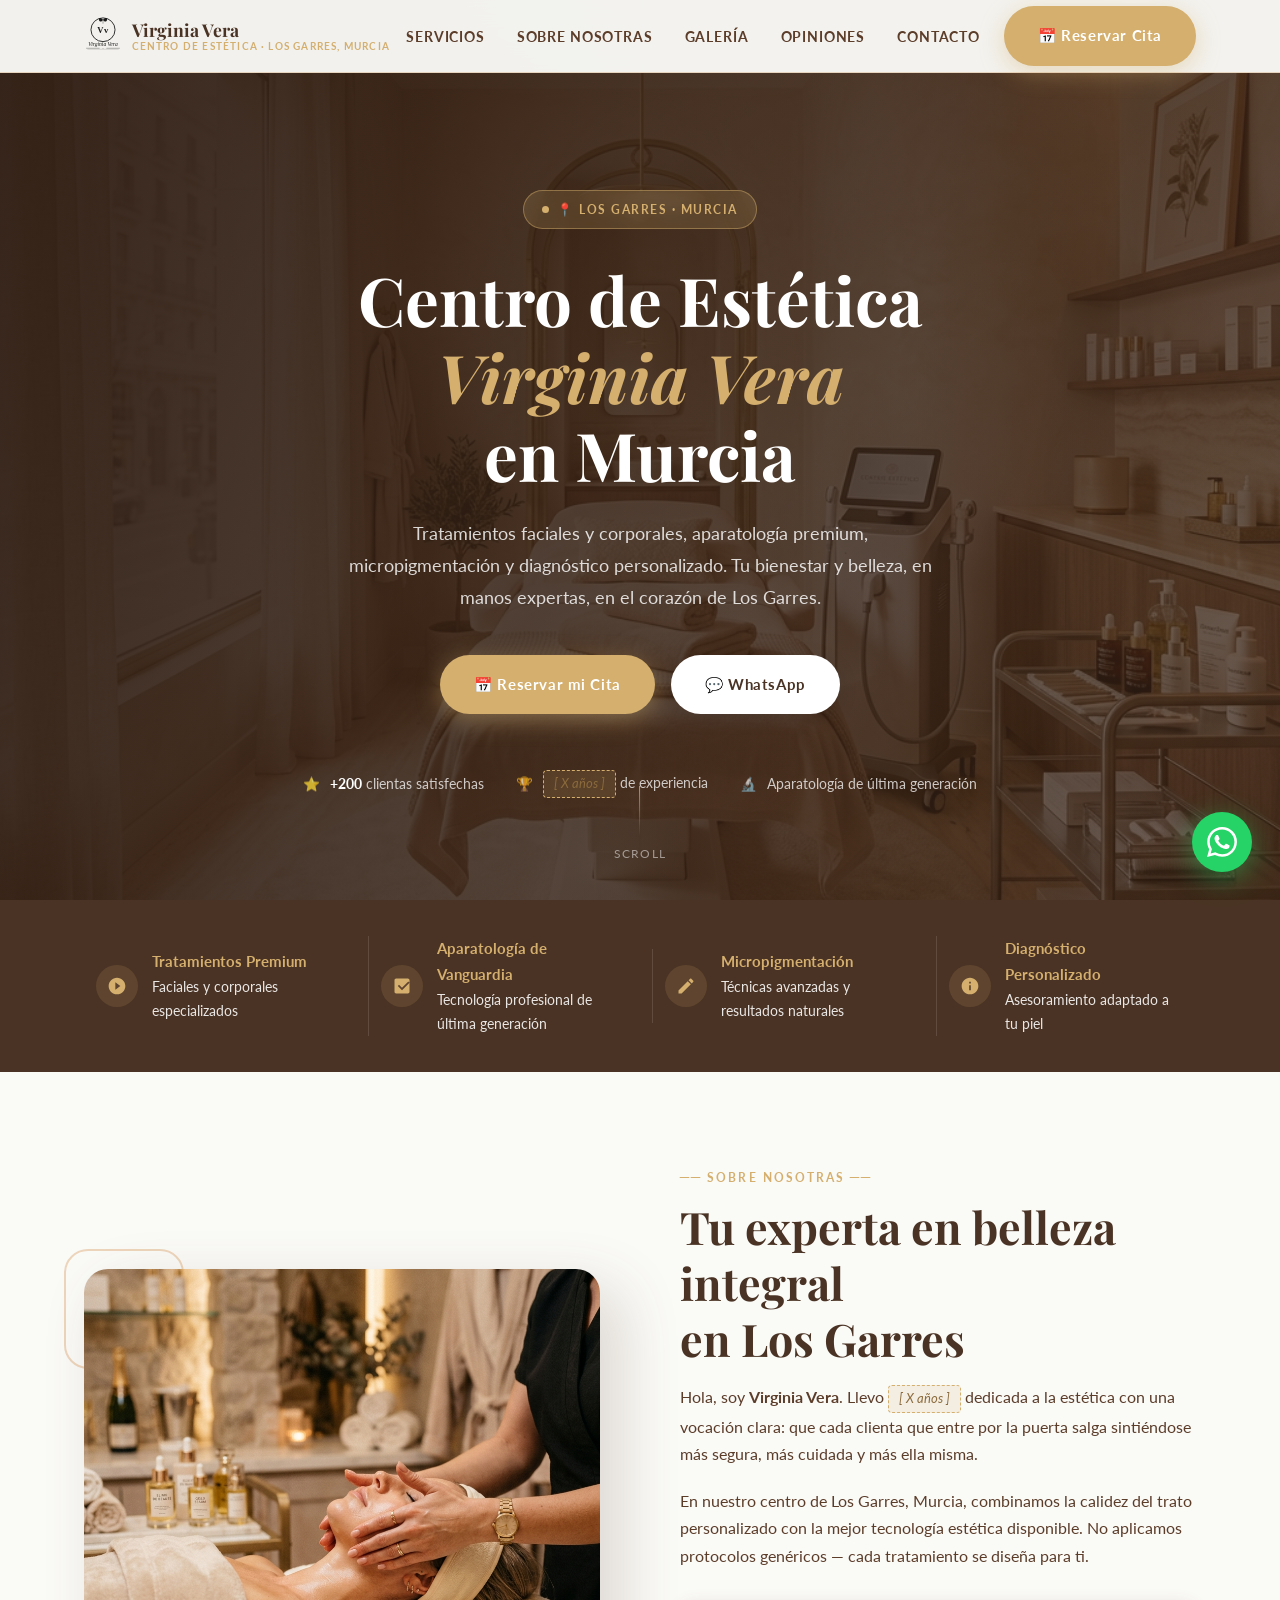
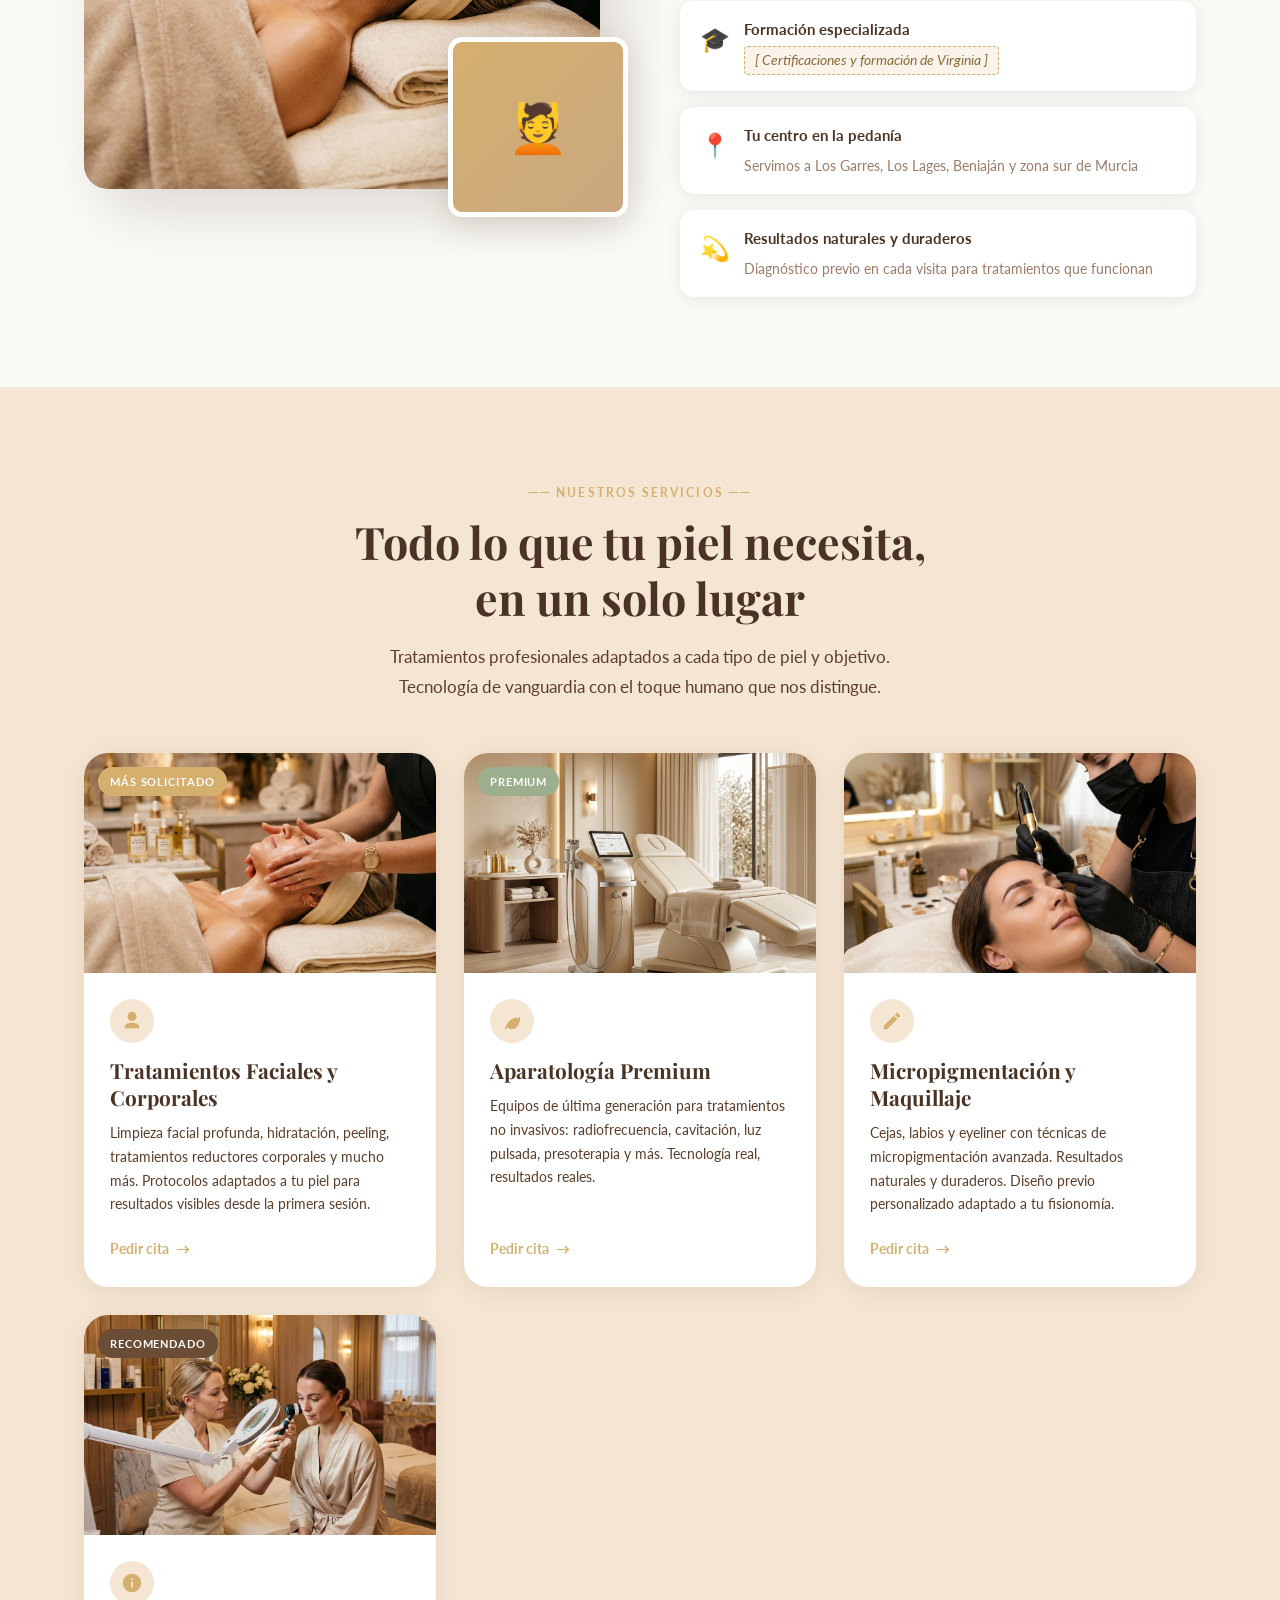
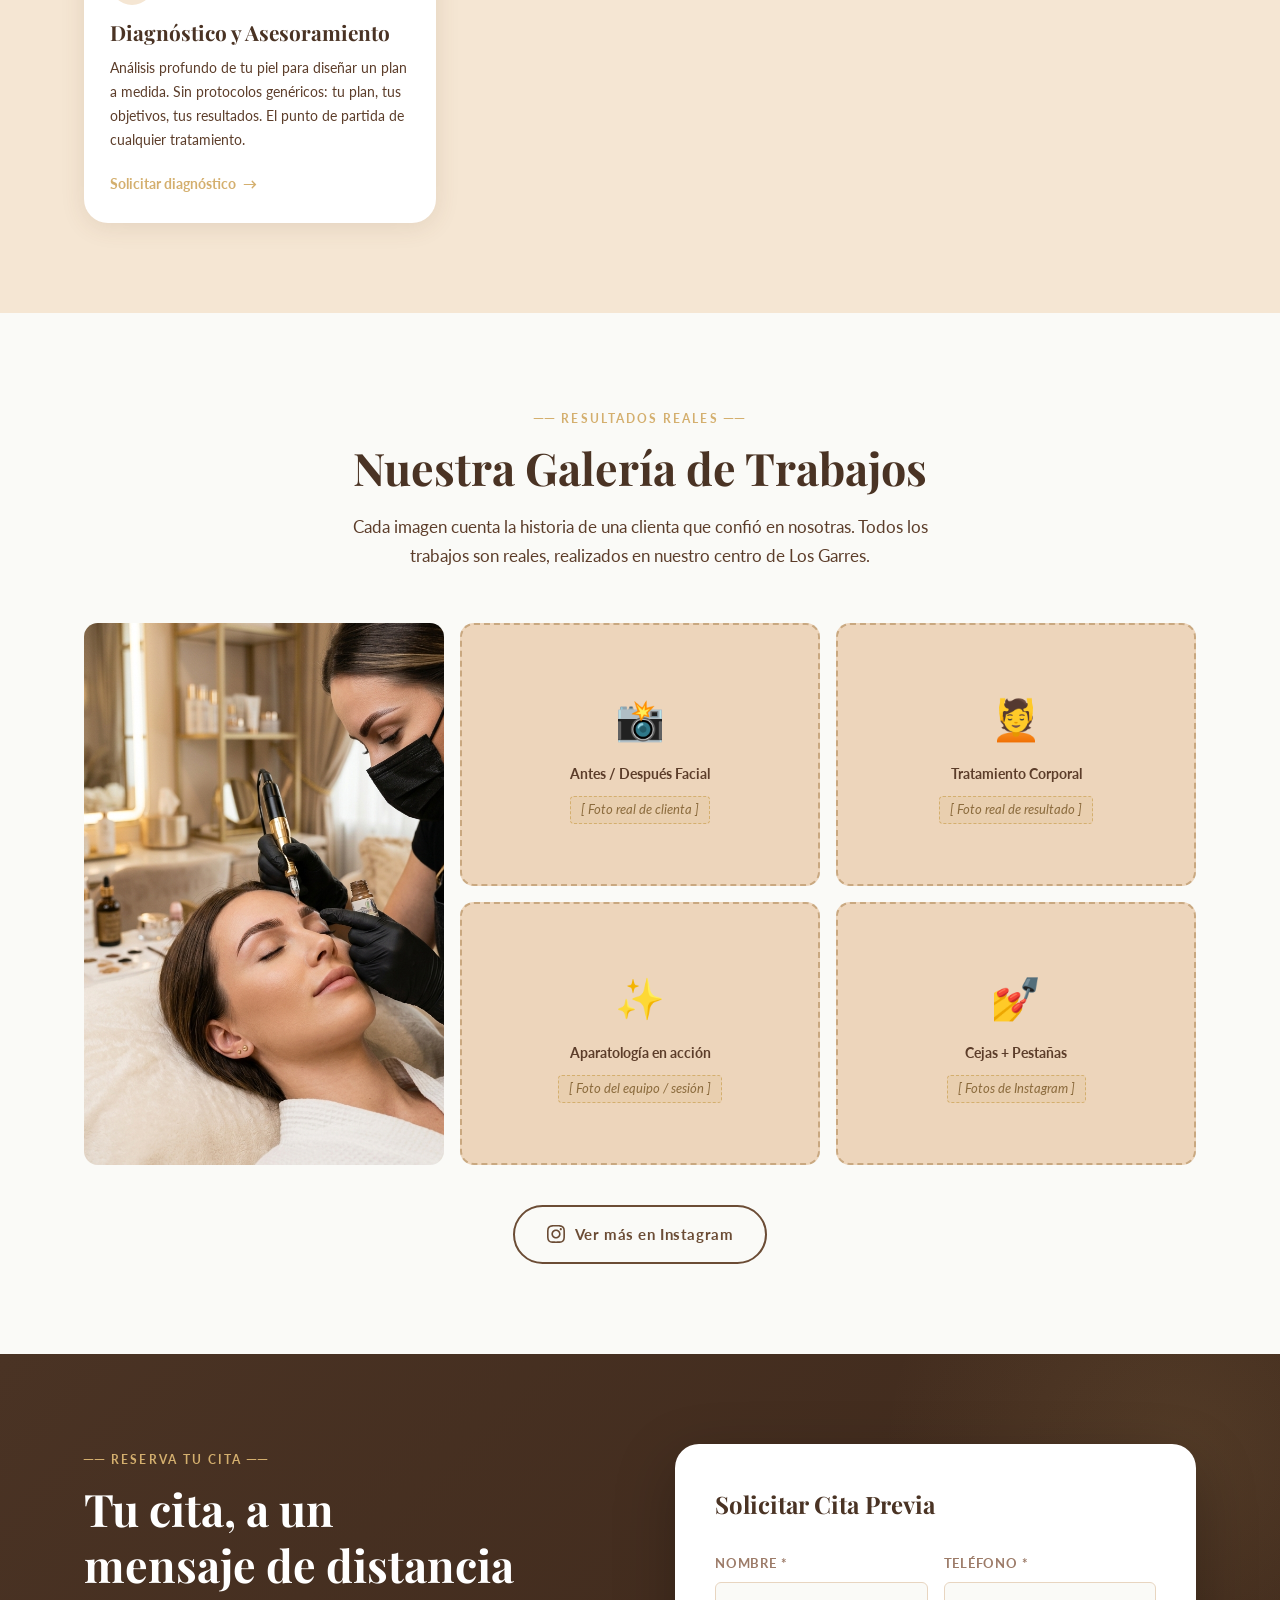
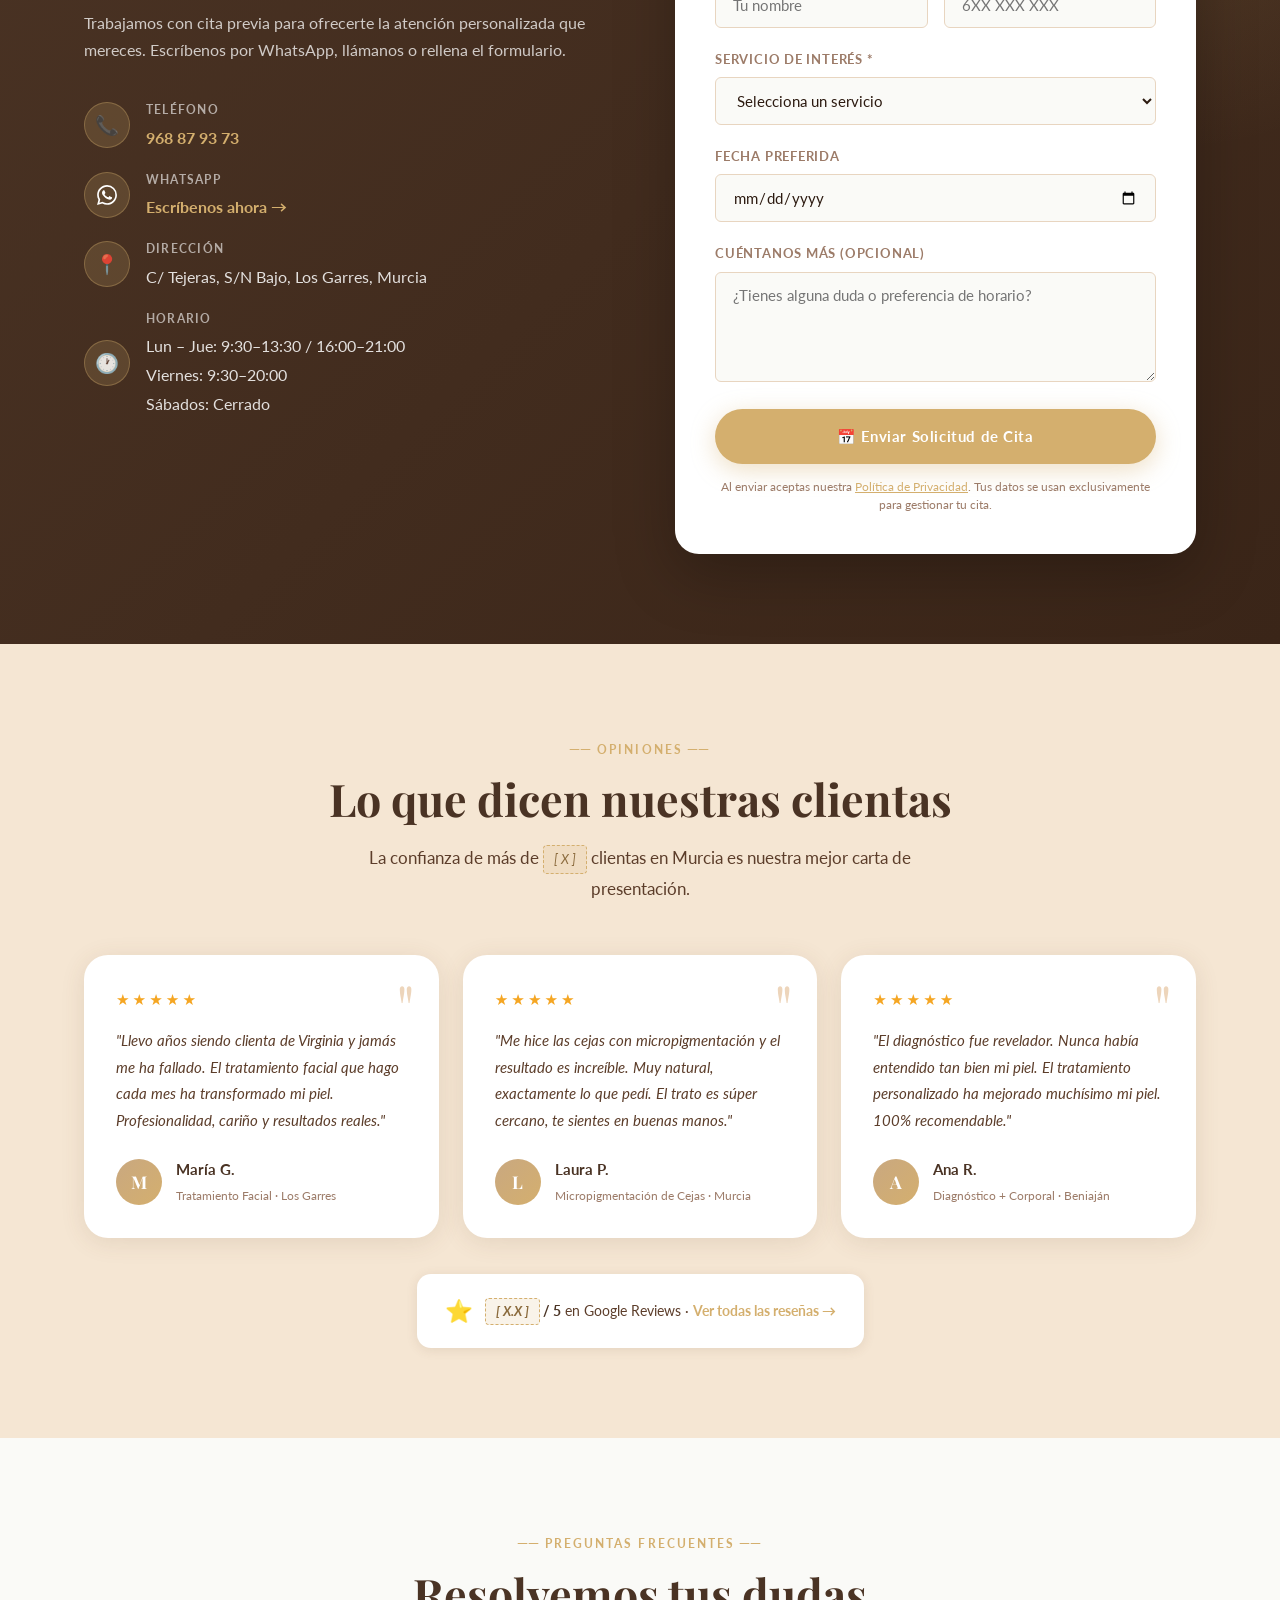
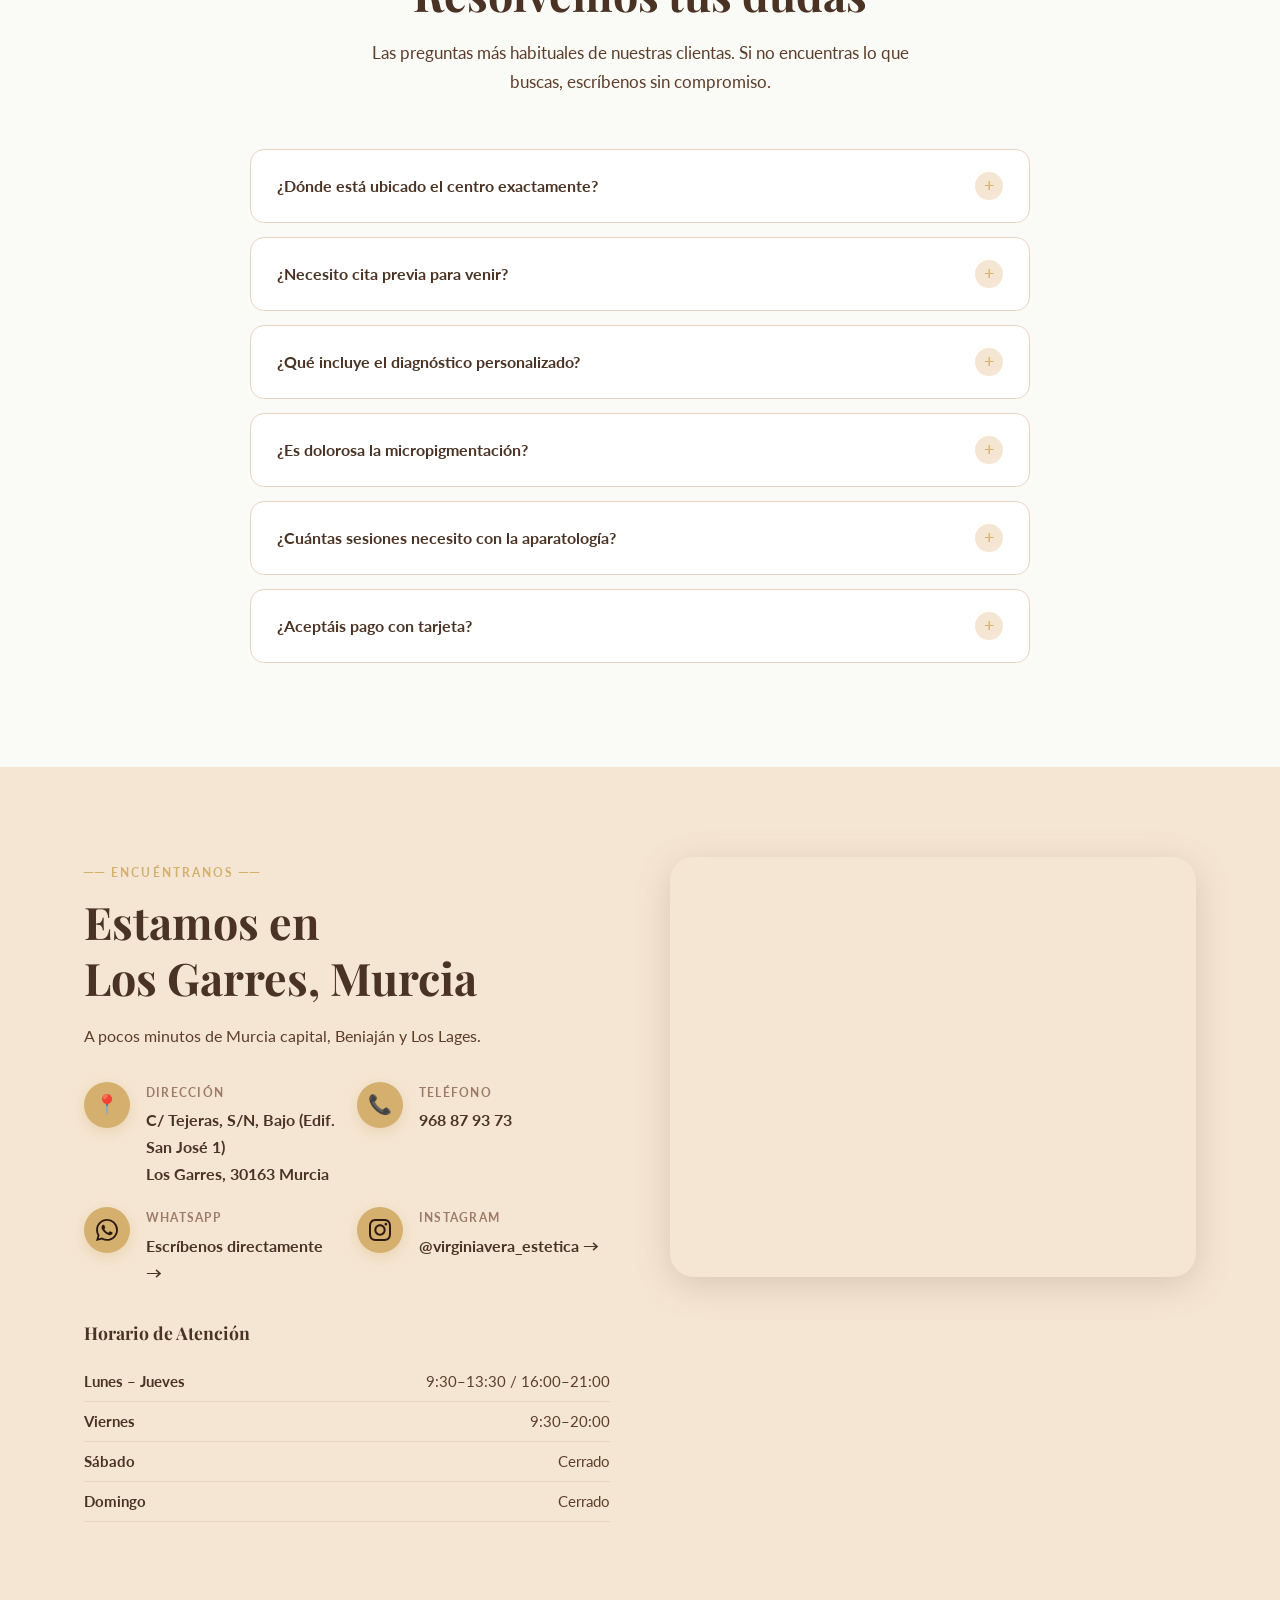
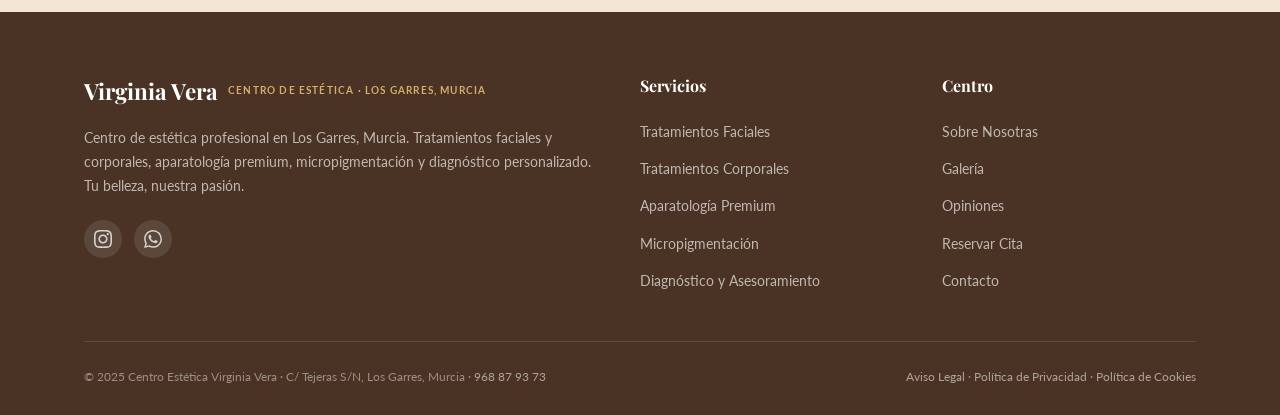
==== virginia vera web.html @ c422924b "Add files via upload" ====
<!DOCTYPE html>
<html lang="es">
<head>
  <meta charset="UTF-8" />
  <meta name="viewport" content="width=device-width, initial-scale=1.0" />

  <!-- ═══════════════════════════════════════════════
       SEO META TAGS
  ═══════════════════════════════════════════════ -->
  <title>Centro de Estética en Los Garres, Murcia | Virginia Vera — Tratamientos Faciales, Corporales y Micropigmentación</title>
  <meta name="description" content="Centro de estética profesional en Los Garres, Murcia. Tratamientos faciales y corporales, aparatología premium, micropigmentación y diagnóstico personalizado. ¡Reserva tu cita! ☎ 968 87 93 73" />
  <meta name="keywords" content="centro estética Murcia, estética Los Garres, tratamientos faciales Murcia, micropigmentación Murcia, aparatología estética Murcia, Virginia Vera estética" />
  <meta name="robots" content="index, follow" />
  <link rel="canonical" href="https://[PLACEHOLDER-DOMINIO].es/" />
  <meta property="og:type" content="website" />
  <meta property="og:locale" content="es_ES" />
  <meta property="og:title" content="Centro Estética Virginia Vera | Los Garres, Murcia" />
  <meta property="og:description" content="Tratamientos faciales, corporales, aparatología premium y micropigmentación en Los Garres, Murcia. Tu experta en belleza integral." />
  <meta property="og:url" content="https://[PLACEHOLDER-DOMINIO].es/" />

  <!-- Schema LocalBusiness -->
  <script type="application/ld+json">
  {
    "@context": "https://schema.org",
    "@type": "BeautySalon",
    "name": "Centro Estética Virginia Vera",
    "description": "Centro de estética profesional en Los Garres, Murcia.",
    "url": "https://[PLACEHOLDER-DOMINIO].es",
    "telephone": "+34968879373",
    "address": {
      "@type": "PostalAddress",
      "streetAddress": "Calle Tejeras, S/N, Bajo (Edif. San José 1)",
      "addressLocality": "Los Garres",
      "addressRegion": "Murcia",
      "postalCode": "30163",
      "addressCountry": "ES"
    },
    "priceRange": "€€",
    "sameAs": ["https://www.instagram.com/virginiavera_estetica/"]
  }
  </script>

  <!-- Schema FAQPage -->
  <script type="application/ld+json">
  {
    "@context": "https://schema.org",
    "@type": "FAQPage",
    "mainEntity": [
      {
        "@type": "Question",
        "name": "¿Dónde está ubicado el Centro Estética Virginia Vera?",
        "acceptedAnswer": { "@type": "Answer", "text": "Estamos en Calle Tejeras, S/N, Bajo (Edificio San José 1), en la pedanía de Los Garres, Murcia." }
      },
      {
        "@type": "Question",
        "name": "¿Necesito cita previa para venir al centro?",
        "acceptedAnswer": { "@type": "Answer", "text": "Sí, trabajamos con cita previa. Puedes reservar por formulario, teléfono 968 87 93 73 o WhatsApp." }
      },
      {
        "@type": "Question",
        "name": "¿Qué es la aparatología premium que ofrecéis?",
        "acceptedAnswer": { "@type": "Answer", "text": "Utilizamos equipos de última generación: radiofrecuencia, cavitación, luz pulsada y más." }
      },
      {
        "@type": "Question",
        "name": "¿Cuánto dura una sesión de micropigmentación?",
        "acceptedAnswer": { "@type": "Answer", "text": "Entre 2 y 3 horas dependiendo de la zona. Incluye diagnóstico previo y diseño personalizado." }
      },
      {
        "@type": "Question",
        "name": "¿Ofrecéis diagnóstico gratuito de piel?",
        "acceptedAnswer": { "@type": "Answer", "text": "Sí, realizamos diagnóstico y asesoramiento personalizado para diseñar el tratamiento más adecuado." }
      }
    ]
  }
  </script>

  <link rel="preconnect" href="https://fonts.googleapis.com" />
  <link rel="preconnect" href="https://fonts.gstatic.com" crossorigin />
  <link href="https://fonts.googleapis.com/css2?family=Playfair+Display:ital,wght@0,400;0,600;0,700;1,400&family=Lato:wght@300;400;700&display=swap" rel="stylesheet" />

  <style>
    :root {
      --champagne:    #F5E6D3;
      --champagne-dk: #EDD5BB;
      --nude:         #C9A880;
      --nude-dk:      #B8966E;
      --brown:        #6B4C35;
      --brown-dk:     #4A3324;
      --cream:        #FAFAF7;
      --sage:         #9BAF8E;
      --gold:         #D4AF6E;
      --gold-dk:      #BF9D5A;
      --white:        #FFFFFF;
      --text-dark:    #2C1A10;
      --text-mid:     #5C3D2A;
      --text-light:   #9C7B68;
      --border:       #E8D5C0;
      --shadow:       rgba(107, 76, 53, 0.12);
      --shadow-md:    rgba(107, 76, 53, 0.20);
      --font-serif: 'Playfair Display', Georgia, serif;
      --font-sans:  'Lato', system-ui, sans-serif;
      --radius-sm:  6px;
      --radius-md:  14px;
      --radius-lg:  24px;
      --radius-xl:  40px;
      --transition: 0.35s cubic-bezier(0.4, 0, 0.2, 1);
    }
    *, *::before, *::after { box-sizing: border-box; margin: 0; padding: 0; }
    html { scroll-behavior: smooth; font-size: 16px; }
    body { font-family: var(--font-sans); color: var(--text-dark); background: var(--cream); line-height: 1.7; overflow-x: hidden; }
    img { max-width: 100%; height: auto; display: block; }
    a   { text-decoration: none; color: inherit; }

    .container { max-width: 1160px; margin: 0 auto; padding: 0 24px; }
    .section    { padding: 90px 0; }
    .section--alt { background: var(--champagne); }

    .label {
      display: inline-block; font-family: var(--font-sans);
      font-size: 0.72rem; font-weight: 700; letter-spacing: 0.18em;
      text-transform: uppercase; color: var(--gold); margin-bottom: 12px;
    }
    .label::before { content: "── "; }
    .label::after  { content: " ──"; }

    h2.section-title {
      font-family: var(--font-serif); font-size: clamp(2rem, 4vw, 2.8rem);
      font-weight: 700; color: var(--brown-dk); line-height: 1.25; margin-bottom: 16px;
    }
    .section-subtitle {
      font-size: 1.05rem; color: var(--text-mid); max-width: 580px;
      margin-bottom: 52px; line-height: 1.75;
    }
    .text-center { text-align: center; }
    .text-center .section-subtitle { margin-left: auto; margin-right: auto; }

    .btn {
      display: inline-flex; align-items: center; gap: 10px;
      padding: 15px 32px; border-radius: var(--radius-xl);
      font-family: var(--font-sans); font-size: 0.92rem; font-weight: 700;
      letter-spacing: 0.04em; cursor: pointer; border: 2px solid transparent;
      transition: var(--transition); white-space: nowrap;
    }
    .btn-primary { background: var(--gold); color: var(--white); box-shadow: 0 6px 24px rgba(212, 175, 110, 0.40); }
    .btn-primary:hover { background: var(--gold-dk); transform: translateY(-2px); box-shadow: 0 10px 32px rgba(212, 175, 110, 0.50); }
    .btn-outline { background: transparent; color: var(--brown); border-color: var(--brown); }
    .btn-outline:hover { background: var(--brown); color: var(--white); transform: translateY(-2px); }
    .btn-white { background: var(--white); color: var(--brown-dk); box-shadow: 0 4px 20px rgba(0,0,0,0.10); }
    .btn-white:hover { background: var(--champagne); transform: translateY(-2px); }

    .fade-up { opacity: 0; transform: translateY(32px); transition: opacity 0.65s ease, transform 0.65s ease; }
    .fade-up.visible { opacity: 1; transform: translateY(0); }
    .fade-up:nth-child(2) { transition-delay: 0.10s; }
    .fade-up:nth-child(3) { transition-delay: 0.20s; }
    .fade-up:nth-child(4) { transition-delay: 0.30s; }
    .fade-up:nth-child(5) { transition-delay: 0.40s; }
    .fade-up:nth-child(6) { transition-delay: 0.50s; }

    /* HEADER */
    #header {
      position: fixed; top: 0; left: 0; right: 0; z-index: 1000;
      background: rgba(250, 250, 247, 0.96); backdrop-filter: blur(14px);
      -webkit-backdrop-filter: blur(14px); border-bottom: 1px solid var(--border);
      transition: box-shadow var(--transition);
    }
    #header.scrolled { box-shadow: 0 4px 32px var(--shadow); }
    .nav { display: flex; align-items: center; justify-content: space-between; height: 72px; }
    .nav-logo { display: flex; align-items: center; gap: 10px; text-decoration: none; }
    .nav-logo-img { height: 40px; width: auto; display: block; }
    .nav-logo-text { display: flex; flex-direction: column; line-height: 1.2; }
    .nav-logo-main { font-family: var(--font-serif); font-size: 1.1rem; font-weight: 700; color: var(--brown-dk); }
    .nav-logo-sub { font-size: 0.62rem; letter-spacing: 0.12em; text-transform: uppercase; color: var(--gold); font-weight: 700; }
    .nav-links { display: flex; list-style: none; gap: 32px; align-items: center; }
    .nav-links a { font-size: 0.88rem; font-weight: 700; letter-spacing: 0.06em; color: var(--text-mid); text-transform: uppercase; transition: color var(--transition); position: relative; }
    .nav-links a::after { content: ''; position: absolute; bottom: -3px; left: 0; width: 0; height: 2px; background: var(--gold); transition: width var(--transition); }
    .nav-links a:hover { color: var(--brown-dk); }
    .nav-links a:hover::after { width: 100%; }
    .nav-cta { margin-left: 8px; }
    .hamburger { display: none; flex-direction: column; gap: 5px; cursor: pointer; padding: 6px; background: none; border: none; }
    .hamburger span { display: block; width: 24px; height: 2px; background: var(--brown-dk); border-radius: 2px; transition: var(--transition); }

    /* HERO */
    #hero {
      min-height: 100vh; display: flex; align-items: center;
      position: relative; overflow: hidden;
      background: linear-gradient(135deg, var(--brown-dk) 0%, #3A2518 100%);
      padding-top: 72px;
    }
    .hero-bg {
      position: absolute; inset: 0;
      background-image: url('hero_est_tica_1782341853709.png');
      background-size: cover; background-position: center; opacity: 0.35;
    }
    .hero-overlay {
      position: absolute; inset: 0;
      background: linear-gradient(110deg, rgba(44, 26, 16, 0.90) 0%, rgba(44, 26, 16, 0.50) 55%, rgba(44, 26, 16, 0.15) 100%);
    }
    .hero-content { position: relative; z-index: 2; max-width: 780px; text-align: center; margin: 0 auto; }
    .hero-badge {
      display: inline-flex; align-items: center; gap: 8px;
      background: rgba(212, 175, 110, 0.18); border: 1px solid rgba(212, 175, 110, 0.45);
      border-radius: 50px; padding: 8px 18px; margin-bottom: 32px; margin-top: 16px; backdrop-filter: blur(8px);
    }
    .hero-badge span { font-size: 0.78rem; font-weight: 700; letter-spacing: 0.12em; text-transform: uppercase; color: var(--gold); }
    .hero-badge-dot { width: 7px; height: 7px; background: var(--gold); border-radius: 50%; animation: pulse 2s infinite; }
    @keyframes pulse { 0%, 100% { opacity: 1; transform: scale(1); } 50% { opacity: 0.5; transform: scale(0.7); } }
    #hero h1 { font-family: var(--font-serif); font-size: clamp(2.4rem, 5.5vw, 4.2rem); font-weight: 700; color: var(--white); line-height: 1.15; margin-bottom: 24px; }
    #hero h1 em { font-style: italic; color: var(--gold); }
    .hero-sub { font-size: clamp(1rem, 2vw, 1.15rem); color: rgba(255,255,255,0.82); line-height: 1.75; margin-bottom: 42px; max-width: 600px; margin-left: auto; margin-right: auto; }
    .hero-ctas { display: flex; gap: 16px; flex-wrap: wrap; margin-bottom: 56px; justify-content: center; }
    .hero-trust { display: flex; gap: 32px; flex-wrap: wrap; justify-content: center; }
    .hero-trust-item { display: flex; align-items: center; gap: 10px; color: rgba(255,255,255,0.75); font-size: 0.85rem; }
    .scroll-indicator {
      position: absolute; bottom: 36px; left: 50%; transform: translateX(-50%);
      display: flex; flex-direction: column; align-items: center; gap: 8px;
      color: rgba(255,255,255,0.5); font-size: 0.72rem; letter-spacing: 0.1em; text-transform: uppercase;
      animation: scrollBounce 2s infinite;
    }
    .scroll-indicator-line { width: 1px; height: 50px; background: linear-gradient(to bottom, rgba(255,255,255,0.5), transparent); }
    @keyframes scrollBounce { 0%, 100% { transform: translateX(-50%) translateY(0); } 50% { transform: translateX(-50%) translateY(8px); } }

    /* TRUST BAR */
    #trust-bar { background: var(--brown-dk); padding: 36px 0; }
    .trust-bar-grid { display: grid; grid-template-columns: repeat(4, 1fr); gap: 24px; align-items: center; }
    .trust-bar-item { display: flex; align-items: center; gap: 14px; color: rgba(255,255,255,0.88); font-size: 0.88rem; padding: 0 12px; }
    .trust-bar-item + .trust-bar-item { border-left: 1px solid rgba(255,255,255,0.12); }
    .trust-bar-icon { flex-shrink: 0; width: 42px; height: 42px; background: rgba(212,175,110,0.15); border-radius: 50%; display: flex; align-items: center; justify-content: center; }
    .trust-bar-icon svg { width: 20px; height: 20px; fill: var(--gold); }
    .trust-bar-text strong { display: block; color: var(--gold); font-weight: 700; font-size: 0.95rem; }
    @media (max-width: 900px) { .trust-bar-grid { grid-template-columns: repeat(2, 1fr); } .trust-bar-item + .trust-bar-item { border-left: none; } }
    @media (max-width: 480px) { .trust-bar-grid { grid-template-columns: 1fr; } }

    /* ABOUT */
    .about-grid { display: grid; grid-template-columns: 1fr 1fr; gap: 80px; align-items: center; }
    .about-img-wrapper { position: relative; }
    .about-img-main { width: 100%; height: 520px; object-fit: cover; border-radius: var(--radius-lg); box-shadow: 20px 20px 60px var(--shadow-md); }
    .about-img-accent { position: absolute; bottom: -28px; right: -28px; width: 180px; height: 180px; border-radius: var(--radius-md); border: 5px solid var(--white); box-shadow: 0 8px 32px var(--shadow-md); display: flex; align-items: center; justify-content: center; font-size: 3rem; background: linear-gradient(135deg, var(--gold), var(--nude)); }
    .about-decoration { position: absolute; top: -20px; left: -20px; width: 120px; height: 120px; border: 2px solid var(--champagne-dk); border-radius: var(--radius-lg); z-index: -1; }
    .about-text p { color: var(--text-mid); margin-bottom: 20px; font-size: 1rem; }
    .about-differentiators { margin-top: 32px; display: flex; flex-direction: column; gap: 16px; }
    .about-diff-item { display: flex; align-items: flex-start; gap: 14px; padding: 16px 20px; background: var(--white); border-radius: var(--radius-md); box-shadow: 0 2px 16px var(--shadow); transition: var(--transition); }
    .about-diff-item:hover { transform: translateX(6px); box-shadow: 0 6px 24px var(--shadow-md); }
    .about-diff-icon { font-size: 1.5rem; flex-shrink: 0; margin-top: 2px; }
    .about-diff-text strong { display: block; color: var(--brown-dk); font-size: 0.95rem; margin-bottom: 2px; }
    .about-diff-text span { font-size: 0.85rem; color: var(--text-light); }

    /* SERVICIOS */
    .services-grid { display: grid; grid-template-columns: repeat(auto-fit, minmax(260px, 1fr)); gap: 28px; }
    .service-card { background: var(--white); border-radius: var(--radius-lg); overflow: hidden; box-shadow: 0 4px 24px var(--shadow); transition: var(--transition); display: flex; flex-direction: column; }
    .service-card:hover { transform: translateY(-8px); box-shadow: 0 16px 48px var(--shadow-md); }
    .service-card-img-wrapper { overflow: hidden; position: relative; }
    .service-card-img { width: 100%; height: 220px; object-fit: cover; transition: transform 0.6s ease; }
    .service-card:hover .service-card-img { transform: scale(1.05); }
    .service-tag { position: absolute; top: 14px; left: 14px; background: var(--gold); color: var(--white); font-size: 0.70rem; font-weight: 700; letter-spacing: 0.08em; text-transform: uppercase; padding: 5px 12px; border-radius: 50px; }
    .service-card-body { padding: 26px; flex: 1; display: flex; flex-direction: column; }
    .service-icon { width: 44px; height: 44px; margin-bottom: 14px; display: flex; align-items: center; justify-content: center; background: var(--champagne); border-radius: 50%; }
    .service-icon svg { width: 22px; height: 22px; fill: var(--gold); }
    .service-card-body h3 { font-family: var(--font-serif); font-size: 1.3rem; font-weight: 700; color: var(--brown-dk); margin-bottom: 10px; line-height: 1.3; }
    .service-card-body p { font-size: 0.9rem; color: var(--text-mid); line-height: 1.65; flex: 1; margin-bottom: 22px; }
    .service-card-link { display: inline-flex; align-items: center; gap: 7px; font-size: 0.85rem; font-weight: 700; color: var(--gold); transition: gap var(--transition), color var(--transition); }
    .service-card-link:hover { gap: 12px; color: var(--gold-dk); }
    .service-card-link::after { content: "→"; }

    /* GALLERY */
    .gallery-header { margin-bottom: 48px; }
    .gallery-placeholder { display: grid; grid-template-columns: repeat(3, 1fr); gap: 16px; }
    .gallery-item { border-radius: var(--radius-md); overflow: hidden; position: relative; cursor: pointer; }
    .gallery-item:first-child { grid-row: span 2; }
    .gallery-img { width: 100%; height: 100%; min-height: 180px; object-fit: cover; transition: transform 0.6s ease, filter 0.4s ease; }
    .gallery-item:hover .gallery-img { transform: scale(1.08); filter: brightness(0.85); }
    .gallery-overlay { position: absolute; inset: 0; background: rgba(44, 26, 16, 0.55); display: flex; align-items: center; justify-content: center; opacity: 0; transition: opacity 0.4s ease; padding: 16px; text-align: center; color: var(--white); font-size: 0.9rem; font-weight: 700; }
    .gallery-item:hover .gallery-overlay { opacity: 1; }
    .gallery-placeholder-box { background: var(--champagne-dk); display: flex; flex-direction: column; align-items: center; justify-content: center; gap: 10px; padding: 60px 20px; border-radius: var(--radius-md); border: 2px dashed var(--nude); color: var(--text-mid); font-size: 0.85rem; text-align: center; }
    .gallery-placeholder-box .gallery-ph-icon { font-size: 2.5rem; }
    .gallery-cta-row { margin-top: 40px; text-align: center; }

    /* CITAS */
    #citas { background: linear-gradient(135deg, var(--brown-dk) 0%, #3A2518 100%); position: relative; overflow: hidden; }
    #citas::before { content: ''; position: absolute; top: -200px; right: -200px; width: 600px; height: 600px; background: radial-gradient(circle, rgba(212,175,110,0.12) 0%, transparent 70%); pointer-events: none; }
    .citas-grid { display: grid; grid-template-columns: 1fr 1fr; gap: 70px; align-items: start; }
    .citas-info .label { color: var(--gold); }
    .citas-info h2.section-title { color: var(--white); }
    .citas-info p { color: rgba(255,255,255,0.75); margin-bottom: 36px; font-size: 1rem; }
    .citas-contact-items { display: flex; flex-direction: column; gap: 18px; }
    .citas-contact-item { display: flex; align-items: center; gap: 16px; color: rgba(255,255,255,0.85); }
    .citas-contact-icon { width: 46px; height: 46px; background: rgba(212, 175, 110, 0.18); border: 1px solid rgba(212, 175, 110, 0.35); border-radius: 50%; display: flex; align-items: center; justify-content: center; font-size: 1.2rem; flex-shrink: 0; }
    .citas-contact-item a { color: var(--gold); font-weight: 700; transition: opacity var(--transition); }
    .citas-contact-item a:hover { opacity: 0.75; }
    .citas-form { background: var(--white); border-radius: var(--radius-lg); padding: 40px; box-shadow: 0 20px 60px rgba(0,0,0,0.25); }
    .citas-form h3 { font-family: var(--font-serif); font-size: 1.5rem; color: var(--brown-dk); margin-bottom: 28px; }
    .form-group { margin-bottom: 20px; }
    .form-group label { display: block; font-size: 0.82rem; font-weight: 700; letter-spacing: 0.06em; text-transform: uppercase; color: var(--text-light); margin-bottom: 7px; }
    .form-group input, .form-group select, .form-group textarea { width: 100%; padding: 13px 17px; border: 1.5px solid var(--border); border-radius: var(--radius-sm); font-family: var(--font-sans); font-size: 0.95rem; color: var(--text-dark); background: var(--cream); transition: border-color var(--transition), box-shadow var(--transition); outline: none; }
    .form-group input:focus, .form-group select:focus, .form-group textarea:focus { border-color: var(--gold); box-shadow: 0 0 0 3px rgba(212, 175, 110, 0.18); }
    .form-group textarea { resize: vertical; min-height: 110px; }
    .form-row { display: grid; grid-template-columns: 1fr 1fr; gap: 16px; }
    .form-submit { width: 100%; padding: 16px; justify-content: center; }
    .form-legal { margin-top: 14px; font-size: 0.75rem; color: var(--text-light); text-align: center; line-height: 1.5; }
    .form-legal a { color: var(--gold); text-decoration: underline; }

    /* TESTIMONIOS */
    .stars { color: #F5A623; font-size: 0.95rem; margin-bottom: 14px; letter-spacing: 3px; }
    .testimonios-grid { display: grid; grid-template-columns: repeat(auto-fit, minmax(280px, 1fr)); gap: 24px; }
    .testimonial-card { background: var(--white); border-radius: var(--radius-lg); padding: 32px; box-shadow: 0 4px 24px var(--shadow); position: relative; transition: var(--transition); }
    .testimonial-card:hover { transform: translateY(-4px); box-shadow: 0 12px 36px var(--shadow-md); }
    .testimonial-quote { position: absolute; top: 20px; right: 24px; font-family: var(--font-serif); font-size: 4rem; color: var(--champagne-dk); line-height: 1; pointer-events: none; }
    .testimonial-text { font-size: 0.95rem; color: var(--text-mid); line-height: 1.75; margin-bottom: 24px; font-style: italic; }
    .testimonial-author { display: flex; align-items: center; gap: 14px; }
    .testimonial-avatar { width: 46px; height: 46px; border-radius: 50%; background: linear-gradient(135deg, var(--nude), var(--gold)); display: flex; align-items: center; justify-content: center; font-size: 1.1rem; color: var(--white); font-weight: 700; font-family: var(--font-serif); flex-shrink: 0; }
    .testimonial-name { font-weight: 700; color: var(--brown-dk); font-size: 0.95rem; }
    .testimonial-service { font-size: 0.78rem; color: var(--text-light); margin-top: 2px; }

    /* FAQ */
    .faq-list { max-width: 780px; margin: 0 auto; }
    .faq-item { border: 1.5px solid var(--border); border-radius: var(--radius-md); margin-bottom: 14px; overflow: hidden; transition: box-shadow var(--transition); background: var(--white); }
    .faq-item:hover { box-shadow: 0 4px 20px var(--shadow); }
    .faq-question { display: flex; align-items: center; justify-content: space-between; padding: 22px 26px; cursor: pointer; user-select: none; }
    .faq-question span { font-weight: 700; color: var(--brown-dk); font-size: 1rem; line-height: 1.4; padding-right: 16px; }
    .faq-icon { flex-shrink: 0; width: 28px; height: 28px; border-radius: 50%; background: var(--champagne); display: flex; align-items: center; justify-content: center; font-size: 1.1rem; color: var(--gold); transition: transform var(--transition), background var(--transition); }
    .faq-item.open .faq-icon { transform: rotate(45deg); background: var(--gold); color: var(--white); }
    .faq-answer { max-height: 0; overflow: hidden; transition: max-height 0.45s ease; }
    .faq-item.open .faq-answer { max-height: 300px; }
    .faq-answer p { padding: 0 26px 22px; font-size: 0.94rem; color: var(--text-mid); line-height: 1.75; }

    /* CONTACTO */
    .contacto-grid { display: grid; grid-template-columns: 1fr 1fr; gap: 60px; align-items: start; }
    .contacto-details { display: flex; flex-direction: column; gap: 20px; margin-top: 32px; }
    .contacto-detail { display: flex; gap: 16px; align-items: flex-start; }
    .contacto-detail-icon { width: 46px; height: 46px; background: var(--gold); border-radius: 50%; display: flex; align-items: center; justify-content: center; font-size: 1.2rem; flex-shrink: 0; box-shadow: 0 4px 14px rgba(212,175,110,0.35); }
    .contacto-detail-text strong { display: block; font-size: 0.78rem; font-weight: 700; letter-spacing: 0.1em; text-transform: uppercase; color: var(--text-light); margin-bottom: 3px; }
    .contacto-detail-text span, .contacto-detail-text a { font-size: 0.97rem; color: var(--brown-dk); font-weight: 700; line-height: 1.5; }
    .contacto-detail-text a:hover { color: var(--gold); }
    .horario-table { width: 100%; border-collapse: collapse; margin-top: 8px; }
    .horario-table td { padding: 7px 0; font-size: 0.92rem; border-bottom: 1px solid var(--border); color: var(--text-mid); }
    .horario-table td:first-child { color: var(--brown-dk); font-weight: 700; }
    .horario-table td:last-child { text-align: right; }
    .map-wrapper { border-radius: var(--radius-lg); overflow: hidden; box-shadow: 0 8px 36px var(--shadow-md); height: 420px; }
    .map-wrapper iframe { width: 100%; height: 100%; border: none; display: block; }

    /* FOOTER */
    footer { background: var(--brown-dk); color: rgba(255,255,255,0.75); padding: 60px 0 28px; }
    .footer-grid { display: grid; grid-template-columns: 2fr 1fr 1fr; gap: 48px; padding-bottom: 48px; border-bottom: 1px solid rgba(255,255,255,0.12); }
    .footer-brand .nav-logo-main { color: var(--white); font-size: 1.4rem; }
    .footer-brand .nav-logo-sub { color: var(--gold); }
    .footer-brand p { margin-top: 16px; font-size: 0.88rem; line-height: 1.7; color: rgba(255,255,255,0.65); }
    .footer-social { display: flex; gap: 12px; margin-top: 22px; }
    .footer-social-link { width: 38px; height: 38px; background: rgba(255,255,255,0.1); border-radius: 50%; display: flex; align-items: center; justify-content: center; font-size: 1rem; transition: background var(--transition), transform var(--transition); }
    .footer-social-link:hover { background: var(--gold); transform: translateY(-3px); }
    .footer-col h4 { font-family: var(--font-serif); color: var(--white); font-size: 1rem; margin-bottom: 18px; }
    .footer-links { list-style: none; display: flex; flex-direction: column; gap: 10px; }
    .footer-links a { font-size: 0.87rem; color: rgba(255,255,255,0.65); transition: color var(--transition); }
    .footer-links a:hover { color: var(--gold); }
    .footer-bottom { display: flex; justify-content: space-between; align-items: center; padding-top: 24px; flex-wrap: wrap; gap: 12px; }
    .footer-bottom p { font-size: 0.78rem; color: rgba(255,255,255,0.45); }
    .footer-bottom a { color: rgba(255,255,255,0.55); transition: color var(--transition); }
    .footer-bottom a:hover { color: var(--gold); }

    /* WHATSAPP */
    .whatsapp-float { position: fixed; bottom: 28px; right: 28px; z-index: 999; width: 60px; height: 60px; background: #25D366; border-radius: 50%; display: flex; align-items: center; justify-content: center; box-shadow: 0 6px 28px rgba(37, 211, 102, 0.45); transition: transform var(--transition), box-shadow var(--transition); animation: waBounce 3s ease-in-out infinite; }
    .whatsapp-float:hover { transform: scale(1.12) translateY(-2px); box-shadow: 0 12px 40px rgba(37, 211, 102, 0.6); }
    .whatsapp-float svg { width: 30px; height: 30px; fill: var(--white); }
    @keyframes waBounce { 0%, 100% { transform: scale(1); } 50% { transform: scale(1.06); } }

    /* PLACEHOLDER */
    .ph-note { display: inline-block; background: rgba(212, 175, 110, 0.15); border: 1px dashed var(--gold); border-radius: 4px; padding: 2px 10px; font-size: 0.8rem; color: #8B6B3D !important; font-style: italic; font-family: var(--font-sans); }

    /* MOBILE NAV */
    @media (max-width: 768px) {
      .nav-links, .nav-cta { display: none; }
      .hamburger { display: flex; }
      .nav-links.open { display: flex; flex-direction: column; position: fixed; top: 72px; left: 0; right: 0; background: var(--cream); padding: 24px; gap: 20px; border-bottom: 1px solid var(--border); box-shadow: 0 8px 32px var(--shadow); z-index: 999; }
      .nav-cta.open { display: flex; margin: 0 24px; }
    }

    /* RESPONSIVE */
    @media (max-width: 992px) {
      .about-grid { grid-template-columns: 1fr; gap: 48px; }
      .about-img-main { height: 380px; }
      .citas-grid { grid-template-columns: 1fr; gap: 48px; }
      .contacto-grid { grid-template-columns: 1fr; gap: 48px; }
      .footer-grid { grid-template-columns: 1fr 1fr; }
      .gallery-placeholder { grid-template-columns: repeat(2, 1fr); }
      .gallery-item:first-child { grid-row: auto; }
    }
    @media (max-width: 640px) {
      .section { padding: 60px 0; }
      .trust-bar-grid { flex-direction: column; gap: 18px; }
      .hero-ctas { flex-direction: column; }
      .hero-trust { flex-direction: column; gap: 14px; }
      .form-row { grid-template-columns: 1fr; }
      .footer-grid { grid-template-columns: 1fr; }
      .footer-bottom { flex-direction: column; text-align: center; }
      .citas-form { padding: 24px; }
      .gallery-placeholder { grid-template-columns: 1fr; }
      .about-img-accent { width: 110px; height: 110px; bottom: -16px; right: -16px; }
    }
  </style>
</head>
<body>

<!-- ══ HEADER ══ -->
<header id="header">
  <nav class="nav container">
    <a href="#inicio" class="nav-logo">
      <img src="logo.svg" alt="Logo Centro Estética Virginia Vera" class="nav-logo-img" />
      <div class="nav-logo-text">
        <span class="nav-logo-main">Virginia Vera</span>
        <span class="nav-logo-sub">Centro de Estética · Los Garres, Murcia</span>
      </div>
    </a>
    <ul class="nav-links" id="nav-links">
      <li><a href="#servicios">Servicios</a></li>
      <li><a href="#nosotras">Sobre Nosotras</a></li>
      <li><a href="#galeria">Galería</a></li>
      <li><a href="#testimonios">Opiniones</a></li>
      <li><a href="#contacto">Contacto</a></li>
    </ul>
    <a href="#citas" class="btn btn-primary nav-cta" id="nav-cta">📅 Reservar Cita</a>
    <button class="hamburger" id="hamburger" aria-label="Abrir menú">
      <span></span><span></span><span></span>
    </button>
  </nav>
</header>

<!-- ══ HERO ══ -->
<section id="inicio" role="banner">
  <div id="hero">
    <div class="hero-bg" aria-hidden="true"></div>
    <div class="hero-overlay" aria-hidden="true"></div>
    <div class="container">
      <div class="hero-content">
        <div class="hero-badge">
          <div class="hero-badge-dot"></div>
          <span>📍 Los Garres · Murcia</span>
        </div>
        <h1>Centro de Estética<br /><em>Virginia Vera</em><br />en Murcia</h1>
        <p class="hero-sub">
          Tratamientos faciales y corporales, aparatología premium, micropigmentación 
          y diagnóstico personalizado. Tu bienestar y belleza, en manos expertas, 
          en el corazón de Los Garres.
        </p>
        <div class="hero-ctas">
          <a href="#citas" class="btn btn-primary">📅 Reservar mi Cita</a>
          <a href="https://wa.me/34664105592?text=Hola%2C%20me%20gustar%C3%ADa%20pedir%20m%C3%A1s%20informaci%C3%B3n" class="btn btn-white" target="_blank" rel="noopener">💬 WhatsApp</a>
        </div>
        <div class="hero-trust">
          <div class="hero-trust-item">⭐ <span><strong style="color:#fff">+200</strong> clientas satisfechas</span></div>
          <div class="hero-trust-item">🏆 <span><span class="ph-note">[ X años ]</span> de experiencia</span></div>
          <div class="hero-trust-item">🔬 <span>Aparatología de última generación</span></div>
        </div>
      </div>
    </div>
    <div class="scroll-indicator" aria-hidden="true">
      <div class="scroll-indicator-line"></div>
      <span>scroll</span>
    </div>
  </div>
</section>

<!-- ══ TRUST BAR ══ -->
<div id="trust-bar">
  <div class="container">
    <div class="trust-bar-grid">
      <div class="trust-bar-item">
        <div class="trust-bar-icon">
          <svg viewBox="0 0 24 24" xmlns="http://www.w3.org/2000/svg"><path d="M12 2C6.48 2 2 6.48 2 12s4.48 10 10 10 10-4.48 10-10S17.52 2 12 2zm-2 14.5v-9l6 4.5-6 4.5z"/></svg>
        </div>
        <div class="trust-bar-text"><strong>Tratamientos Premium</strong>Faciales y corporales especializados</div>
      </div>
      <div class="trust-bar-item">
        <div class="trust-bar-icon">
          <svg viewBox="0 0 24 24" xmlns="http://www.w3.org/2000/svg"><path d="M19 3H5c-1.1 0-2 .9-2 2v14c0 1.1.9 2 2 2h14c1.1 0 2-.9 2-2V5c0-1.1-.9-2-2-2zm-7 14l-5-5 1.41-1.41L12 14.17l7.59-7.59L21 8l-9 9z"/></svg>
        </div>
        <div class="trust-bar-text"><strong>Aparatología de Vanguardia</strong>Tecnología profesional de última generación</div>
      </div>
      <div class="trust-bar-item">
        <div class="trust-bar-icon">
          <svg viewBox="0 0 24 24" xmlns="http://www.w3.org/2000/svg"><path d="M3 17.25V21h3.75L17.81 9.94l-3.75-3.75L3 17.25zM20.71 7.04c.39-.39.39-1.02 0-1.41l-2.34-2.34c-.39-.39-1.02-.39-1.41 0l-1.83 1.83 3.75 3.75 1.83-1.83z"/></svg>
        </div>
        <div class="trust-bar-text"><strong>Micropigmentación</strong>Técnicas avanzadas y resultados naturales</div>
      </div>
      <div class="trust-bar-item">
        <div class="trust-bar-icon">
          <svg viewBox="0 0 24 24" xmlns="http://www.w3.org/2000/svg"><path d="M12 2C6.48 2 2 6.48 2 12s4.48 10 10 10 10-4.48 10-10S17.52 2 12 2zm1 15h-2v-6h2v6zm0-8h-2V7h2v2z"/></svg>
        </div>
        <div class="trust-bar-text"><strong>Diagnóstico Personalizado</strong>Asesoramiento adaptado a tu piel</div>
      </div>
    </div>
  </div>
</div>

<!-- ══ SOBRE NOSOTRAS ══ -->
<section id="nosotras" class="section">
  <div class="container">
    <div class="about-grid">
      <div class="about-img-wrapper fade-up">
        <div class="about-decoration" aria-hidden="true"></div>
        <img src="facial_treatment_1782341869332.png" alt="Tratamiento facial en Centro Estética Virginia Vera, Los Garres, Murcia" class="about-img-main" loading="lazy" />
        <div class="about-img-accent">💆</div>
      </div>
      <div class="about-text">
        <span class="label fade-up">Sobre Nosotras</span>
        <h2 class="section-title fade-up">Tu experta en belleza integral<br />en Los Garres</h2>
        <p class="fade-up">Hola, soy <strong>Virginia Vera</strong>. Llevo <span class="ph-note">[ X años ]</span> dedicada a la estética con una vocación clara: que cada clienta que entre por la puerta salga sintiéndose más segura, más cuidada y más ella misma.</p>
        <p class="fade-up">En nuestro centro de Los Garres, Murcia, combinamos la calidez del trato personalizado con la mejor tecnología estética disponible. No aplicamos protocolos genéricos — cada tratamiento se diseña para ti.</p>
        <div class="about-differentiators">
          <div class="about-diff-item fade-up">
            <span class="about-diff-icon">🎓</span>
            <div class="about-diff-text">
              <strong>Formación especializada</strong>
              <span><span class="ph-note">[ Certificaciones y formación de Virginia ]</span></span>
            </div>
          </div>
          <div class="about-diff-item fade-up">
            <span class="about-diff-icon">📍</span>
            <div class="about-diff-text">
              <strong>Tu centro en la pedanía</strong>
              <span>Servimos a Los Garres, Los Lages, Beniaján y zona sur de Murcia</span>
            </div>
          </div>
          <div class="about-diff-item fade-up">
            <span class="about-diff-icon">💫</span>
            <div class="about-diff-text">
              <strong>Resultados naturales y duraderos</strong>
              <span>Diagnóstico previo en cada visita para tratamientos que funcionan</span>
            </div>
          </div>
        </div>
      </div>
    </div>
  </div>
</section>

<!-- ══ SERVICIOS ══ -->
<section id="servicios" class="section section--alt">
  <div class="container">
    <div class="text-center fade-up">
      <span class="label">Nuestros Servicios</span>
      <h2 class="section-title">Todo lo que tu piel necesita,<br />en un solo lugar</h2>
      <p class="section-subtitle">Tratamientos profesionales adaptados a cada tipo de piel y objetivo. Tecnología de vanguardia con el toque humano que nos distingue.</p>
    </div>
    <div class="services-grid">
      <article class="service-card fade-up">
        <div class="service-card-img-wrapper">
          <img src="facial_treatment_1782341869332.png" alt="Tratamientos faciales y corporales en Los Garres, Murcia" class="service-card-img" loading="lazy" />
          <span class="service-tag">Más Solicitado</span>
        </div>
        <div class="service-card-body">
          <div class="service-icon">
            <svg viewBox="0 0 24 24"><path d="M12 2a5 5 0 100 10A5 5 0 0012 2zm0 12c-5.33 0-8 2.67-8 4v2h16v-2c0-1.33-2.67-4-8-4z"/></svg>
          </div>
          <h3>Tratamientos Faciales y Corporales</h3>
          <p>Limpieza facial profunda, hidratación, peeling, tratamientos reductores corporales y mucho más. Protocolos adaptados a tu piel para resultados visibles desde la primera sesión.</p>
          <a href="#citas" class="service-card-link">Pedir cita</a>
        </div>
      </article>
      <article class="service-card fade-up">
        <div class="service-card-img-wrapper">
          <img src="aparatologia_corporal_1782341895416.png" alt="Aparatología premium estética en Murcia" class="service-card-img" loading="lazy" />
          <span class="service-tag" style="background: var(--sage);">Premium</span>
        </div>
        <div class="service-card-body">
          <div class="service-icon">
            <svg viewBox="0 0 24 24"><path d="M17 8C8 10 5.9 16.17 3.82 21H5.5l1-2.5C8 20 9.5 20.5 11 21c7 0 10-7 10-14-1.08.68-2.07 1.35-3 2-.88 1.33-1.5 2.75-1 2z"/></svg>
          </div>
          <h3>Aparatología Premium</h3>
          <p>Equipos de última generación para tratamientos no invasivos: radiofrecuencia, cavitación, luz pulsada, presoterapia y más. Tecnología real, resultados reales.</p>
          <a href="#citas" class="service-card-link">Pedir cita</a>
        </div>
      </article>
      <article class="service-card fade-up">
        <div class="service-card-img-wrapper">
          <img src="micropigmentacion_service_1782341879790.png" alt="Micropigmentación y maquillaje permanente en Murcia" class="service-card-img" loading="lazy" />
        </div>
        <div class="service-card-body">
          <div class="service-icon">
            <svg viewBox="0 0 24 24"><path d="M3 17.25V21h3.75L17.81 9.94l-3.75-3.75L3 17.25zM20.71 7.04c.39-.39.39-1.02 0-1.41l-2.34-2.34c-.39-.39-1.02-.39-1.41 0l-1.83 1.83 3.75 3.75 1.83-1.83z"/></svg>
          </div>
          <h3>Micropigmentación y Maquillaje</h3>
          <p>Cejas, labios y eyeliner con técnicas de micropigmentación avanzada. Resultados naturales y duraderos. Diseño previo personalizado adaptado a tu fisionomía.</p>
          <a href="#citas" class="service-card-link">Pedir cita</a>
        </div>
      </article>
      <article class="service-card fade-up">
        <div class="service-card-img-wrapper">
          <img src="diagnostico_piel_1782341906446.png" alt="Diagnóstico y asesoramiento de piel en Murcia" class="service-card-img" loading="lazy" />
          <span class="service-tag" style="background: var(--brown);">Recomendado</span>
        </div>
        <div class="service-card-body">
          <div class="service-icon">
            <svg viewBox="0 0 24 24"><path d="M12 2C6.48 2 2 6.48 2 12s4.48 10 10 10 10-4.48 10-10S17.52 2 12 2zm1 15h-2v-6h2v6zm0-8h-2V7h2v2z"/></svg>
          </div>
          <h3>Diagnóstico y Asesoramiento</h3>
          <p>Análisis profundo de tu piel para diseñar un plan a medida. Sin protocolos genéricos: tu plan, tus objetivos, tus resultados. El punto de partida de cualquier tratamiento.</p>
          <a href="#citas" class="service-card-link">Solicitar diagnóstico</a>
        </div>
      </article>
    </div>
  </div>
</section>

<!-- ══ GALERÍA ══ -->
<section id="galeria" class="section">
  <div class="container">
    <div class="gallery-header text-center fade-up">
      <span class="label">Resultados Reales</span>
      <h2 class="section-title">Nuestra Galería de Trabajos</h2>
      <p class="section-subtitle">Cada imagen cuenta la historia de una clienta que confió en nosotras. Todos los trabajos son reales, realizados en nuestro centro de Los Garres.</p>
    </div>
    <div class="gallery-placeholder">
      <div class="gallery-item fade-up" style="grid-row: span 2;">
        <img src="micropigmentacion_service_1782341879790.png" alt="Micropigmentación de cejas - Centro Estética Virginia Vera Murcia" class="gallery-img" loading="lazy" style="height:100%; min-height:400px;" />
        <div class="gallery-overlay">🖊 Micropigmentación</div>
      </div>
      <div class="gallery-placeholder-box fade-up">
        <span class="gallery-ph-icon">📸</span>
        <strong>Antes / Después Facial</strong>
        <span class="ph-note">[ Foto real de clienta ]</span>
      </div>
      <div class="gallery-placeholder-box fade-up">
        <span class="gallery-ph-icon">💆</span>
        <strong>Tratamiento Corporal</strong>
        <span class="ph-note">[ Foto real de resultado ]</span>
      </div>
      <div class="gallery-placeholder-box fade-up">
        <span class="gallery-ph-icon">✨</span>
        <strong>Aparatología en acción</strong>
        <span class="ph-note">[ Foto del equipo / sesión ]</span>
      </div>
      <div class="gallery-placeholder-box fade-up">
        <span class="gallery-ph-icon">💅</span>
        <strong>Cejas + Pestañas</strong>
        <span class="ph-note">[ Fotos de Instagram ]</span>
      </div>
    </div>
    <div class="gallery-cta-row fade-up">
      <a href="https://www.instagram.com/virginiavera_estetica/" target="_blank" rel="noopener" class="btn btn-outline">
        <svg width="18" height="18" viewBox="0 0 24 24" fill="currentColor" style="flex-shrink:0"><path d="M12 2.163c3.204 0 3.584.012 4.85.07 3.252.148 4.771 1.691 4.919 4.919.058 1.265.069 1.645.069 4.849 0 3.205-.012 3.584-.069 4.849-.149 3.225-1.664 4.771-4.919 4.919-1.266.058-1.644.07-4.85.07-3.204 0-3.584-.012-4.849-.07-3.26-.149-4.771-1.699-4.919-4.92-.058-1.265-.07-1.644-.07-4.849 0-3.204.013-3.583.07-4.849.149-3.227 1.664-4.771 4.919-4.919 1.266-.057 1.645-.069 4.849-.069zm0-2.163c-3.259 0-3.667.014-4.947.072-4.358.2-6.78 2.618-6.98 6.98-.059 1.281-.073 1.689-.073 4.948 0 3.259.014 3.668.072 4.948.2 4.358 2.618 6.78 6.98 6.98 1.281.058 1.689.072 4.948.072 3.259 0 3.668-.014 4.948-.072 4.354-.2 6.782-2.618 6.979-6.98.059-1.28.073-1.689.073-4.948 0-3.259-.014-3.667-.072-4.947-.196-4.354-2.617-6.78-6.979-6.98-1.281-.059-1.69-.073-4.949-.073zm0 5.838c-3.403 0-6.162 2.759-6.162 6.162s2.759 6.163 6.162 6.163 6.162-2.759 6.162-6.163c0-3.403-2.759-6.162-6.162-6.162zm0 10.162c-2.209 0-4-1.79-4-4 0-2.209 1.791-4 4-4s4 1.791 4 4c0 2.21-1.791 4-4 4zm6.406-11.845c-.796 0-1.441.645-1.441 1.44s.645 1.44 1.441 1.44c.795 0 1.439-.645 1.439-1.44s-.644-1.44-1.439-1.44z"/></svg>
        Ver más en Instagram
      </a>
    </div>
  </div>
</section>

<!-- ══ CITAS ══ -->
<section id="citas" class="section">
  <div class="container">
    <div class="citas-grid">
      <div class="citas-info fade-up">
        <span class="label">Reserva Tu Cita</span>
        <h2 class="section-title">Tu cita, a un<br />mensaje de distancia</h2>
        <p>Trabajamos con cita previa para ofrecerte la atención personalizada que mereces. Escríbenos por WhatsApp, llámanos o rellena el formulario.</p>
        <div class="citas-contact-items">
          <div class="citas-contact-item">
            <div class="citas-contact-icon">📞</div>
            <div>
              <strong style="color:rgba(255,255,255,0.6); font-size:0.78rem; letter-spacing:0.1em; text-transform:uppercase; display:block; margin-bottom:3px;">Teléfono</strong>
              <a href="tel:+34968879373">968 87 93 73</a>
            </div>
          </div>
          <div class="citas-contact-item">
            <div class="citas-contact-icon">
              <svg width="20" height="20" viewBox="0 0 24 24" fill="white"><path d="M17.472 14.382c-.297-.149-1.758-.867-2.03-.967-.273-.099-.471-.148-.67.15-.197.297-.767.966-.94 1.164-.173.199-.347.223-.644.075-.297-.15-1.255-.463-2.39-1.475-.883-.788-1.48-1.761-1.653-2.059-.173-.297-.018-.458.13-.606.134-.133.298-.347.446-.52.149-.174.198-.298.298-.497.099-.198.05-.371-.025-.52-.075-.149-.669-1.612-.916-2.207-.242-.579-.487-.5-.669-.51-.173-.008-.371-.01-.57-.01-.198 0-.52.074-.792.372-.272.297-1.04 1.016-1.04 2.479 0 1.462 1.065 2.875 1.213 3.074.149.198 2.096 3.2 5.077 4.487.709.306 1.262.489 1.694.625.712.227 1.36.195 1.871.118.571-.085 1.758-.719 2.006-1.413.248-.694.248-1.289.173-1.413-.074-.124-.272-.198-.57-.347m-5.421 7.403h-.004a9.87 9.87 0 01-5.031-1.378l-.361-.214-3.741.982.998-3.648-.235-.374a9.86 9.86 0 01-1.51-5.26c.001-5.45 4.436-9.884 9.888-9.884 2.64 0 5.122 1.03 6.988 2.898a9.825 9.825 0 012.893 6.994c-.003 5.45-4.437 9.884-9.885 9.884m8.413-18.297A11.815 11.815 0 0012.05 0C5.495 0 .16 5.335.157 11.892c0 2.096.547 4.142 1.588 5.945L.057 24l6.305-1.654a11.882 11.882 0 005.683 1.448h.005c6.554 0 11.89-5.335 11.893-11.893a11.821 11.821 0 00-3.48-8.413z"/></svg>
            </div>
            <div>
              <strong style="color:rgba(255,255,255,0.6); font-size:0.78rem; letter-spacing:0.1em; text-transform:uppercase; display:block; margin-bottom:3px;">WhatsApp</strong>
              <a href="https://wa.me/34664105592" target="_blank" rel="noopener">Escríbenos ahora →</a>
            </div>
          </div>
          <div class="citas-contact-item">
            <div class="citas-contact-icon">📍</div>
            <div>
              <strong style="color:rgba(255,255,255,0.6); font-size:0.78rem; letter-spacing:0.1em; text-transform:uppercase; display:block; margin-bottom:3px;">Dirección</strong>
              <span style="color:rgba(255,255,255,0.85);">C/ Tejeras, S/N Bajo, Los Garres, Murcia</span>
            </div>
          </div>
          <div class="citas-contact-item">
            <div class="citas-contact-icon">🕐</div>
            <div>
              <strong style="color:rgba(255,255,255,0.6); font-size:0.78rem; letter-spacing:0.1em; text-transform:uppercase; display:block; margin-bottom:3px;">Horario</strong>
              <span style="color:rgba(255,255,255,0.85); line-height:1.8; display:block;">
                Lun – Jue: 9:30–13:30 / 16:00–21:00<br />
                Viernes: 9:30–20:00<br />
                Sábados: Cerrado
              </span>
            </div>
          </div>
        </div>
      </div>
      <div class="citas-form fade-up">
        <h3>Solicitar Cita Previa</h3>
        <form id="form-citas" action="#" method="POST">
          <div class="form-row">
            <div class="form-group">
              <label for="nombre">Nombre *</label>
              <input type="text" id="nombre" name="nombre" placeholder="Tu nombre" required />
            </div>
            <div class="form-group">
              <label for="telefono">Teléfono *</label>
              <input type="tel" id="telefono" name="telefono" placeholder="6XX XXX XXX" required />
            </div>
          </div>
          <div class="form-group">
            <label for="servicio">Servicio de interés *</label>
            <select id="servicio" name="servicio" required>
              <option value="" disabled selected>Selecciona un servicio</option>
              <option value="facial">Tratamientos Faciales</option>
              <option value="corporal">Tratamientos Corporales</option>
              <option value="aparatologia">Aparatología Premium</option>
              <option value="micropigmentacion">Micropigmentación</option>
              <option value="diagnostico">Diagnóstico y Asesoramiento</option>
              <option value="otro">Otro / No sé aún</option>
            </select>
          </div>
          <div class="form-group">
            <label for="fecha">Fecha preferida</label>
            <input type="date" id="fecha" name="fecha" />
          </div>
          <div class="form-group">
            <label for="mensaje">Cuéntanos más (opcional)</label>
            <textarea id="mensaje" name="mensaje" placeholder="¿Tienes alguna duda o preferencia de horario?"></textarea>
          </div>
          <button type="submit" class="btn btn-primary form-submit" id="form-submit-btn">📅 Enviar Solicitud de Cita</button>
          <p class="form-legal">Al enviar aceptas nuestra <a href="#privacidad">Política de Privacidad</a>. Tus datos se usan exclusivamente para gestionar tu cita.</p>
        </form>
      </div>
    </div>
  </div>
</section>

<!-- ══ TESTIMONIOS ══ -->
<section id="testimonios" class="section section--alt">
  <div class="container">
    <div class="text-center fade-up">
      <span class="label">Opiniones</span>
      <h2 class="section-title">Lo que dicen nuestras clientas</h2>
      <p class="section-subtitle">La confianza de más de <span class="ph-note">[ X ]</span> clientas en Murcia es nuestra mejor carta de presentación.</p>
    </div>
    <div class="testimonios-grid">
      <div class="testimonial-card fade-up">
        <div class="testimonial-quote">"</div>
        <div class="stars">★★★★★</div>
        <p class="testimonial-text">"Llevo años siendo clienta de Virginia y jamás me ha fallado. El tratamiento facial que hago cada mes ha transformado mi piel. Profesionalidad, cariño y resultados reales."</p>
        <div class="testimonial-author">
          <div class="testimonial-avatar">M</div>
          <div><div class="testimonial-name">María G.</div><div class="testimonial-service">Tratamiento Facial · Los Garres</div></div>
        </div>
      </div>
      <div class="testimonial-card fade-up">
        <div class="testimonial-quote">"</div>
        <div class="stars">★★★★★</div>
        <p class="testimonial-text">"Me hice las cejas con micropigmentación y el resultado es increíble. Muy natural, exactamente lo que pedí. El trato es súper cercano, te sientes en buenas manos."</p>
        <div class="testimonial-author">
          <div class="testimonial-avatar">L</div>
          <div><div class="testimonial-name">Laura P.</div><div class="testimonial-service">Micropigmentación de Cejas · Murcia</div></div>
        </div>
      </div>
      <div class="testimonial-card fade-up">
        <div class="testimonial-quote">"</div>
        <div class="stars">★★★★★</div>
        <p class="testimonial-text">"El diagnóstico fue revelador. Nunca había entendido tan bien mi piel. El tratamiento personalizado ha mejorado muchísimo mi piel. 100% recomendable."</p>
        <div class="testimonial-author">
          <div class="testimonial-avatar">A</div>
          <div><div class="testimonial-name">Ana R.</div><div class="testimonial-service">Diagnóstico + Corporal · Beniaján</div></div>
        </div>
      </div>
    </div>
    <div style="text-align:center; margin-top:36px;" class="fade-up">
      <div style="display:inline-flex; align-items:center; gap:12px; background:var(--white); padding:18px 28px; border-radius:var(--radius-md); box-shadow:0 2px 12px var(--shadow); font-size:0.88rem; color:var(--text-mid);">
        <span style="font-size:1.4rem;">⭐</span>
        <span><strong style="color:var(--brown-dk);"><span class="ph-note">[ X.X ]</span> / 5</strong> en Google Reviews · <a href="#" style="color:var(--gold); font-weight:700;">Ver todas las reseñas →</a></span>
      </div>
    </div>
  </div>
</section>

<!-- ══ FAQ ══ -->
<section id="faq" class="section">
  <div class="container">
    <div class="text-center fade-up">
      <span class="label">Preguntas Frecuentes</span>
      <h2 class="section-title">Resolvemos tus dudas</h2>
      <p class="section-subtitle">Las preguntas más habituales de nuestras clientas. Si no encuentras lo que buscas, escríbenos sin compromiso.</p>
    </div>
    <div class="faq-list" id="faq-list">
      <div class="faq-item"><div class="faq-question" role="button" tabindex="0" aria-expanded="false"><span>¿Dónde está ubicado el centro exactamente?</span><div class="faq-icon">+</div></div><div class="faq-answer"><p>Estamos en <strong>Calle Tejeras, S/N, Bajo (Edificio San José 1)</strong>, en la pedanía de Los Garres, Murcia (CP 30163). Fácil acceso desde Murcia capital, Beniaján y Los Lages. Disponemos de zona de aparcamiento cercana.</p></div></div>
      <div class="faq-item"><div class="faq-question" role="button" tabindex="0" aria-expanded="false"><span>¿Necesito cita previa para venir?</span><div class="faq-icon">+</div></div><div class="faq-answer"><p>Sí, trabajamos exclusivamente con cita previa para garantizarte una atención 100% personalizada y sin esperas. Puedes reservar a través del formulario, llamando al <strong>968 87 93 73</strong> o por WhatsApp.</p></div></div>
      <div class="faq-item"><div class="faq-question" role="button" tabindex="0" aria-expanded="false"><span>¿Qué incluye el diagnóstico personalizado?</span><div class="faq-icon">+</div></div><div class="faq-answer"><p>El diagnóstico incluye un análisis completo de tu tipo de piel, problemáticas específicas (deshidratación, manchas, flacidez, etc.) y una propuesta de tratamiento a medida. Es el punto de partida de cualquier protocolo en nuestro centro.</p></div></div>
      <div class="faq-item"><div class="faq-question" role="button" tabindex="0" aria-expanded="false"><span>¿Es dolorosa la micropigmentación?</span><div class="faq-icon">+</div></div><div class="faq-answer"><p>Aplicamos crema anestésica tópica antes de cada sesión, por lo que las molestias son mínimas. La mayoría de clientas describen una ligera presión pero nada doloroso. Trabajamos con técnica y delicadeza para una experiencia cómoda.</p></div></div>
      <div class="faq-item"><div class="faq-question" role="button" tabindex="0" aria-expanded="false"><span>¿Cuántas sesiones necesito con la aparatología?</span><div class="faq-icon">+</div></div><div class="faq-answer"><p>Depende del tratamiento y objetivo. Notarás cambios desde la primera sesión, aunque para resultados óptimos recomendamos ciclos de <span class="ph-note">[ X-X sesiones ]</span>. Lo definiremos en el diagnóstico previo adaptado a tu caso.</p></div></div>
      <div class="faq-item"><div class="faq-question" role="button" tabindex="0" aria-expanded="false"><span>¿Aceptáis pago con tarjeta?</span><div class="faq-icon">+</div></div><div class="faq-answer"><p>Sí, aceptamos pago en efectivo y con tarjeta. <span class="ph-note">[ Confirmar métodos de pago con Virginia ]</span></p></div></div>
    </div>
  </div>
</section>

<!-- ══ CONTACTO ══ -->
<section id="contacto" class="section section--alt">
  <div class="container">
    <div class="contacto-grid">
      <div class="fade-up">
        <span class="label">Encuéntranos</span>
        <h2 class="section-title">Estamos en<br />Los Garres, Murcia</h2>
        <p style="color:var(--text-mid); margin-bottom:12px;">A pocos minutos de Murcia capital, Beniaján y Los Lages.</p>
        <div class="contacto-details" style="display:grid; grid-template-columns: 1fr 1fr; gap: 20px;">
          <div class="contacto-detail">
            <div class="contacto-detail-icon">📍</div>
            <div class="contacto-detail-text"><strong>Dirección</strong><span>C/ Tejeras, S/N, Bajo (Edif. San José 1)<br />Los Garres, 30163 Murcia</span></div>
          </div>
          <div class="contacto-detail">
            <div class="contacto-detail-icon">📞</div>
            <div class="contacto-detail-text"><strong>Teléfono</strong><a href="tel:+34968879373">968 87 93 73</a></div>
          </div>
          <div class="contacto-detail">
            <div class="contacto-detail-icon">
              <svg width="22" height="22" viewBox="0 0 24 24" fill="currentColor"><path d="M17.472 14.382c-.297-.149-1.758-.867-2.03-.967-.273-.099-.471-.148-.67.15-.197.297-.767.966-.94 1.164-.173.199-.347.223-.644.075-.297-.15-1.255-.463-2.39-1.475-.883-.788-1.48-1.761-1.653-2.059-.173-.297-.018-.458.13-.606.134-.133.298-.347.446-.52.149-.174.198-.298.298-.497.099-.198.05-.371-.025-.52-.075-.149-.669-1.612-.916-2.207-.242-.579-.487-.5-.669-.51-.173-.008-.371-.01-.57-.01-.198 0-.52.074-.792.372-.272.297-1.04 1.016-1.04 2.479 0 1.462 1.065 2.875 1.213 3.074.149.198 2.096 3.2 5.077 4.487.709.306 1.262.489 1.694.625.712.227 1.36.195 1.871.118.571-.085 1.758-.719 2.006-1.413.248-.694.248-1.289.173-1.413-.074-.124-.272-.198-.57-.347m-5.421 7.403h-.004a9.87 9.87 0 01-5.031-1.378l-.361-.214-3.741.982.998-3.648-.235-.374a9.86 9.86 0 01-1.51-5.26c.001-5.45 4.436-9.884 9.888-9.884 2.64 0 5.122 1.03 6.988 2.898a9.825 9.825 0 012.893 6.994c-.003 5.45-4.437 9.884-9.885 9.884m8.413-18.297A11.815 11.815 0 0012.05 0C5.495 0 .16 5.335.157 11.892c0 2.096.547 4.142 1.588 5.945L.057 24l6.305-1.654a11.882 11.882 0 005.683 1.448h.005c6.554 0 11.89-5.335 11.893-11.893a11.821 11.821 0 00-3.48-8.413z"/></svg>
            </div>
            <div class="contacto-detail-text"><strong>WhatsApp</strong><a href="https://wa.me/34664105592" target="_blank" rel="noopener">Escríbenos directamente →</a></div>
          </div>
          <div class="contacto-detail">
            <div class="contacto-detail-icon">
              <svg width="22" height="22" viewBox="0 0 24 24" fill="currentColor"><path d="M12 2.163c3.204 0 3.584.012 4.85.07 3.252.148 4.771 1.691 4.919 4.919.058 1.265.069 1.645.069 4.849 0 3.205-.012 3.584-.069 4.849-.149 3.225-1.664 4.771-4.919 4.919-1.266.058-1.644.07-4.85.07-3.204 0-3.584-.012-4.849-.07-3.26-.149-4.771-1.699-4.919-4.92-.058-1.265-.07-1.644-.07-4.849 0-3.204.013-3.583.07-4.849.149-3.227 1.664-4.771 4.919-4.919 1.266-.057 1.645-.069 4.849-.069zm0-2.163c-3.259 0-3.667.014-4.947.072-4.358.2-6.78 2.618-6.98 6.98-.059 1.281-.073 1.689-.073 4.948 0 3.259.014 3.668.072 4.948.2 4.358 2.618 6.78 6.98 6.98 1.281.058 1.689.072 4.948.072 3.259 0 3.668-.014 4.948-.072 4.354-.2 6.782-2.618 6.979-6.98.059-1.28.073-1.689.073-4.948 0-3.259-.014-3.667-.072-4.947-.196-4.354-2.617-6.78-6.979-6.98-1.281-.059-1.69-.073-4.949-.073zm0 5.838c-3.403 0-6.162 2.759-6.162 6.162s2.759 6.163 6.162 6.163 6.162-2.759 6.162-6.163c0-3.403-2.759-6.162-6.162-6.162zm0 10.162c-2.209 0-4-1.79-4-4 0-2.209 1.791-4 4-4s4 1.791 4 4c0 2.21-1.791 4-4 4zm6.406-11.845c-.796 0-1.441.645-1.441 1.44s.645 1.44 1.441 1.44c.795 0 1.439-.645 1.439-1.44s-.644-1.44-1.439-1.44z"/></svg>
            </div>
            <div class="contacto-detail-text"><strong>Instagram</strong><a href="https://www.instagram.com/virginiavera_estetica/" target="_blank" rel="noopener">@virginiavera_estetica →</a></div>
          </div>
        </div>
        <div style="margin-top:32px;">
          <h4 style="font-family:var(--font-serif); color:var(--brown-dk); margin-bottom:14px; font-size:1.1rem;">Horario de Atención</h4>
          <table class="horario-table">
            <tr><td>Lunes – Jueves</td><td>9:30–13:30 / 16:00–21:00</td></tr>
            <tr><td>Viernes</td><td>9:30–20:00</td></tr>
            <tr><td>Sábado</td><td>Cerrado</td></tr>
            <tr><td>Domingo</td><td>Cerrado</td></tr>
          </table>
        </div>
      </div>
      <div class="map-wrapper fade-up">
        <iframe title="Ubicación Centro Estética Virginia Vera, Los Garres, Murcia" src="https://maps.google.com/maps?q=Calle+Tejeras,+S/N,+Los+Garres,+30163+Murcia,+España&output=embed&hl=es&z=17" allowfullscreen="" loading="lazy" referrerpolicy="no-referrer-when-downgrade"></iframe>
      </div>
    </div>
  </div>
</section>

<!-- ══ FOOTER ══ -->
<footer>
  <div class="container">
    <div class="footer-grid">
      <div class="footer-brand">
        <div class="nav-logo">
          <span class="nav-logo-main">Virginia Vera</span>
          <span class="nav-logo-sub">Centro de Estética · Los Garres, Murcia</span>
        </div>
        <p>Centro de estética profesional en Los Garres, Murcia. Tratamientos faciales y corporales, aparatología premium, micropigmentación y diagnóstico personalizado. Tu belleza, nuestra pasión.</p>
        <div class="footer-social">
          <a href="https://www.instagram.com/virginiavera_estetica/" target="_blank" rel="noopener" class="footer-social-link" aria-label="Instagram">
            <svg width="18" height="18" viewBox="0 0 24 24" fill="currentColor"><path d="M12 2.163c3.204 0 3.584.012 4.85.07 3.252.148 4.771 1.691 4.919 4.919.058 1.265.069 1.645.069 4.849 0 3.205-.012 3.584-.069 4.849-.149 3.225-1.664 4.771-4.919 4.919-1.266.058-1.644.07-4.85.07-3.204 0-3.584-.012-4.849-.07-3.26-.149-4.771-1.699-4.919-4.92-.058-1.265-.07-1.644-.07-4.849 0-3.204.013-3.583.07-4.849.149-3.227 1.664-4.771 4.919-4.919 1.266-.057 1.645-.069 4.849-.069zm0-2.163c-3.259 0-3.667.014-4.947.072-4.358.2-6.78 2.618-6.98 6.98-.059 1.281-.073 1.689-.073 4.948 0 3.259.014 3.668.072 4.948.2 4.358 2.618 6.78 6.98 6.98 1.281.058 1.689.072 4.948.072 3.259 0 3.668-.014 4.948-.072 4.354-.2 6.782-2.618 6.979-6.98.059-1.28.073-1.689.073-4.948 0-3.259-.014-3.667-.072-4.947-.196-4.354-2.617-6.78-6.979-6.98-1.281-.059-1.69-.073-4.949-.073zm0 5.838c-3.403 0-6.162 2.759-6.162 6.162s2.759 6.163 6.162 6.163 6.162-2.759 6.162-6.163c0-3.403-2.759-6.162-6.162-6.162zm0 10.162c-2.209 0-4-1.79-4-4 0-2.209 1.791-4 4-4s4 1.791 4 4c0 2.21-1.791 4-4 4zm6.406-11.845c-.796 0-1.441.645-1.441 1.44s.645 1.44 1.441 1.44c.795 0 1.439-.645 1.439-1.44s-.644-1.44-1.439-1.44z"/></svg>
          </a>
          <a href="https://wa.me/34664105592" target="_blank" rel="noopener" class="footer-social-link" aria-label="WhatsApp">
            <svg width="18" height="18" viewBox="0 0 24 24" fill="currentColor"><path d="M17.472 14.382c-.297-.149-1.758-.867-2.03-.967-.273-.099-.471-.148-.67.15-.197.297-.767.966-.94 1.164-.173.199-.347.223-.644.075-.297-.15-1.255-.463-2.39-1.475-.883-.788-1.48-1.761-1.653-2.059-.173-.297-.018-.458.13-.606.134-.133.298-.347.446-.52.149-.174.198-.298.298-.497.099-.198.05-.371-.025-.52-.075-.149-.669-1.612-.916-2.207-.242-.579-.487-.5-.669-.51-.173-.008-.371-.01-.57-.01-.198 0-.52.074-.792.372-.272.297-1.04 1.016-1.04 2.479 0 1.462 1.065 2.875 1.213 3.074.149.198 2.096 3.2 5.077 4.487.709.306 1.262.489 1.694.625.712.227 1.36.195 1.871.118.571-.085 1.758-.719 2.006-1.413.248-.694.248-1.289.173-1.413-.074-.124-.272-.198-.57-.347m-5.421 7.403h-.004a9.87 9.87 0 01-5.031-1.378l-.361-.214-3.741.982.998-3.648-.235-.374a9.86 9.86 0 01-1.51-5.26c.001-5.45 4.436-9.884 9.888-9.884 2.64 0 5.122 1.03 6.988 2.898a9.825 9.825 0 012.893 6.994c-.003 5.45-4.437 9.884-9.885 9.884m8.413-18.297A11.815 11.815 0 0012.05 0C5.495 0 .16 5.335.157 11.892c0 2.096.547 4.142 1.588 5.945L.057 24l6.305-1.654a11.882 11.882 0 005.683 1.448h.005c6.554 0 11.89-5.335 11.893-11.893a11.821 11.821 0 00-3.48-8.413z"/></svg>
          </a>
        </div>
      </div>
      <div class="footer-col">
        <h4>Servicios</h4>
        <ul class="footer-links">
          <li><a href="#servicios">Tratamientos Faciales</a></li>
          <li><a href="#servicios">Tratamientos Corporales</a></li>
          <li><a href="#servicios">Aparatología Premium</a></li>
          <li><a href="#servicios">Micropigmentación</a></li>
          <li><a href="#servicios">Diagnóstico y Asesoramiento</a></li>
        </ul>
      </div>
      <div class="footer-col">
        <h4>Centro</h4>
        <ul class="footer-links">
          <li><a href="#nosotras">Sobre Nosotras</a></li>
          <li><a href="#galeria">Galería</a></li>
          <li><a href="#testimonios">Opiniones</a></li>
          <li><a href="#citas">Reservar Cita</a></li>
          <li><a href="#contacto">Contacto</a></li>
        </ul>
      </div>
    </div>
    <div class="footer-bottom">
      <p>© 2025 Centro Estética Virginia Vera · C/ Tejeras S/N, Los Garres, Murcia · <a href="tel:+34968879373">968 87 93 73</a></p>
      <p><a href="#privacidad">Aviso Legal</a> · <a href="#privacidad">Política de Privacidad</a> · <a href="#privacidad">Política de Cookies</a></p>
    </div>
  </div>
</footer>

<!-- ══ WHATSAPP FLOTANTE ══ -->
<a href="https://wa.me/34664105592?text=Hola%2C%20me%20gustar%C3%ADa%20informarme%20sobre%20vuestros%20tratamientos" class="whatsapp-float" target="_blank" rel="noopener" aria-label="Contactar por WhatsApp">
  <svg viewBox="0 0 24 24" xmlns="http://www.w3.org/2000/svg" aria-hidden="true"><path d="M17.472 14.382c-.297-.149-1.758-.867-2.03-.967-.273-.099-.471-.148-.67.15-.197.297-.767.966-.94 1.164-.173.199-.347.223-.644.075-.297-.15-1.255-.463-2.39-1.475-.883-.788-1.48-1.761-1.653-2.059-.173-.297-.018-.458.13-.606.134-.133.298-.347.446-.52.149-.174.198-.298.298-.497.099-.198.05-.371-.025-.52-.075-.149-.669-1.612-.916-2.207-.242-.579-.487-.5-.669-.51-.173-.008-.371-.01-.57-.01-.198 0-.52.074-.792.372-.272.297-1.04 1.016-1.04 2.479 0 1.462 1.065 2.875 1.213 3.074.149.198 2.096 3.2 5.077 4.487.709.306 1.262.489 1.694.625.712.227 1.36.195 1.871.118.571-.085 1.758-.719 2.006-1.413.248-.694.248-1.289.173-1.413-.074-.124-.272-.198-.57-.347m-5.421 7.403h-.004a9.87 9.87 0 01-5.031-1.378l-.361-.214-3.741.982.998-3.648-.235-.374a9.86 9.86 0 01-1.51-5.26c.001-5.45 4.436-9.884 9.888-9.884 2.64 0 5.122 1.03 6.988 2.898a9.825 9.825 0 012.893 6.994c-.003 5.45-4.437 9.884-9.885 9.884m8.413-18.297A11.815 11.815 0 0012.05 0C5.495 0 .16 5.335.157 11.892c0 2.096.547 4.142 1.588 5.945L.057 24l6.305-1.654a11.882 11.882 0 005.683 1.448h.005c6.554 0 11.89-5.335 11.893-11.893a11.821 11.821 0 00-3.48-8.413z"/></svg>
</a>

<script>
  // Header scroll
  const header = document.getElementById('header');
  window.addEventListener('scroll', () => { header.classList.toggle('scrolled', window.scrollY > 30); }, { passive: true });

  // Mobile menu
  const hamburger = document.getElementById('hamburger');
  const navLinks = document.getElementById('nav-links');
  const navCta = document.getElementById('nav-cta');
  hamburger.addEventListener('click', () => {
    navLinks.classList.toggle('open');
    navCta.classList.toggle('open');
  });
  navLinks.querySelectorAll('a').forEach(l => l.addEventListener('click', () => { navLinks.classList.remove('open'); navCta.classList.remove('open'); }));

  // Fade-up on scroll
  const fadeEls = document.querySelectorAll('.fade-up');
  const obs = new IntersectionObserver(entries => {
    entries.forEach(e => { if (e.isIntersecting) { e.target.classList.add('visible'); obs.unobserve(e.target); } });
  }, { threshold: 0.12 });
  fadeEls.forEach(el => obs.observe(el));

  // FAQ accordion
  document.querySelectorAll('.faq-question').forEach(btn => {
    btn.addEventListener('click', () => {
      const item = btn.closest('.faq-item');
      const isOpen = item.classList.contains('open');
      document.querySelectorAll('.faq-item').forEach(i => { i.classList.remove('open'); i.querySelector('.faq-question').setAttribute('aria-expanded', 'false'); });
      if (!isOpen) { item.classList.add('open'); btn.setAttribute('aria-expanded', 'true'); }
    });
    btn.addEventListener('keypress', e => { if (e.key === 'Enter' || e.key === ' ') btn.click(); });
  });

  // Form submit demo
  document.getElementById('form-citas').addEventListener('submit', function(e) {
    e.preventDefault();
    const btn = document.getElementById('form-submit-btn');
    btn.textContent = '✅ ¡Solicitud enviada! Te contactamos pronto.';
    btn.style.background = '#9BAF8E';
    btn.disabled = true;
    setTimeout(() => { btn.textContent = '📅 Enviar Solicitud de Cita'; btn.style.background = ''; btn.disabled = false; this.reset(); }, 5000);
  });

  // Smooth scroll
  document.querySelectorAll('a[href^="#"]').forEach(a => {
    a.addEventListener('click', e => {
      const t = document.querySelector(a.getAttribute('href'));
      if (t) { e.preventDefault(); t.scrollIntoView({ behavior: 'smooth', block: 'start' }); }
    });
  });
</script>
</body>
</html>
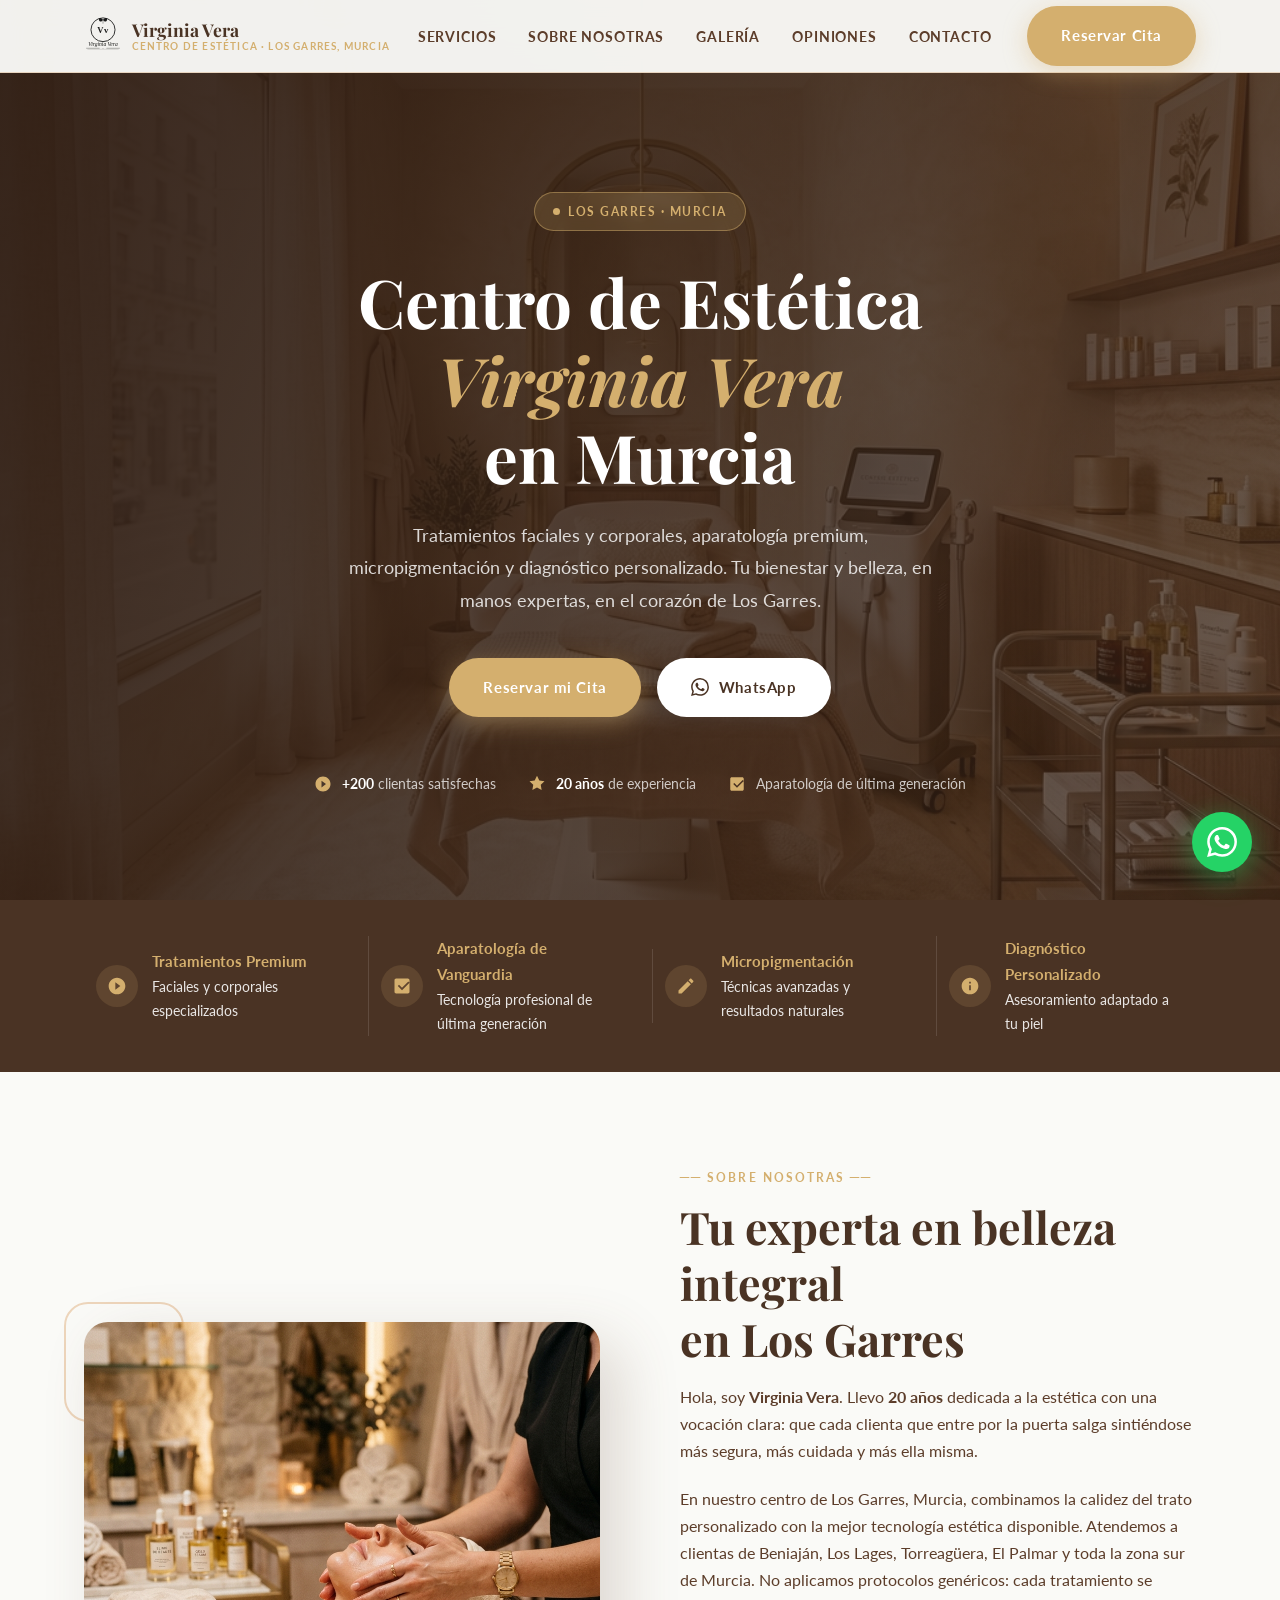
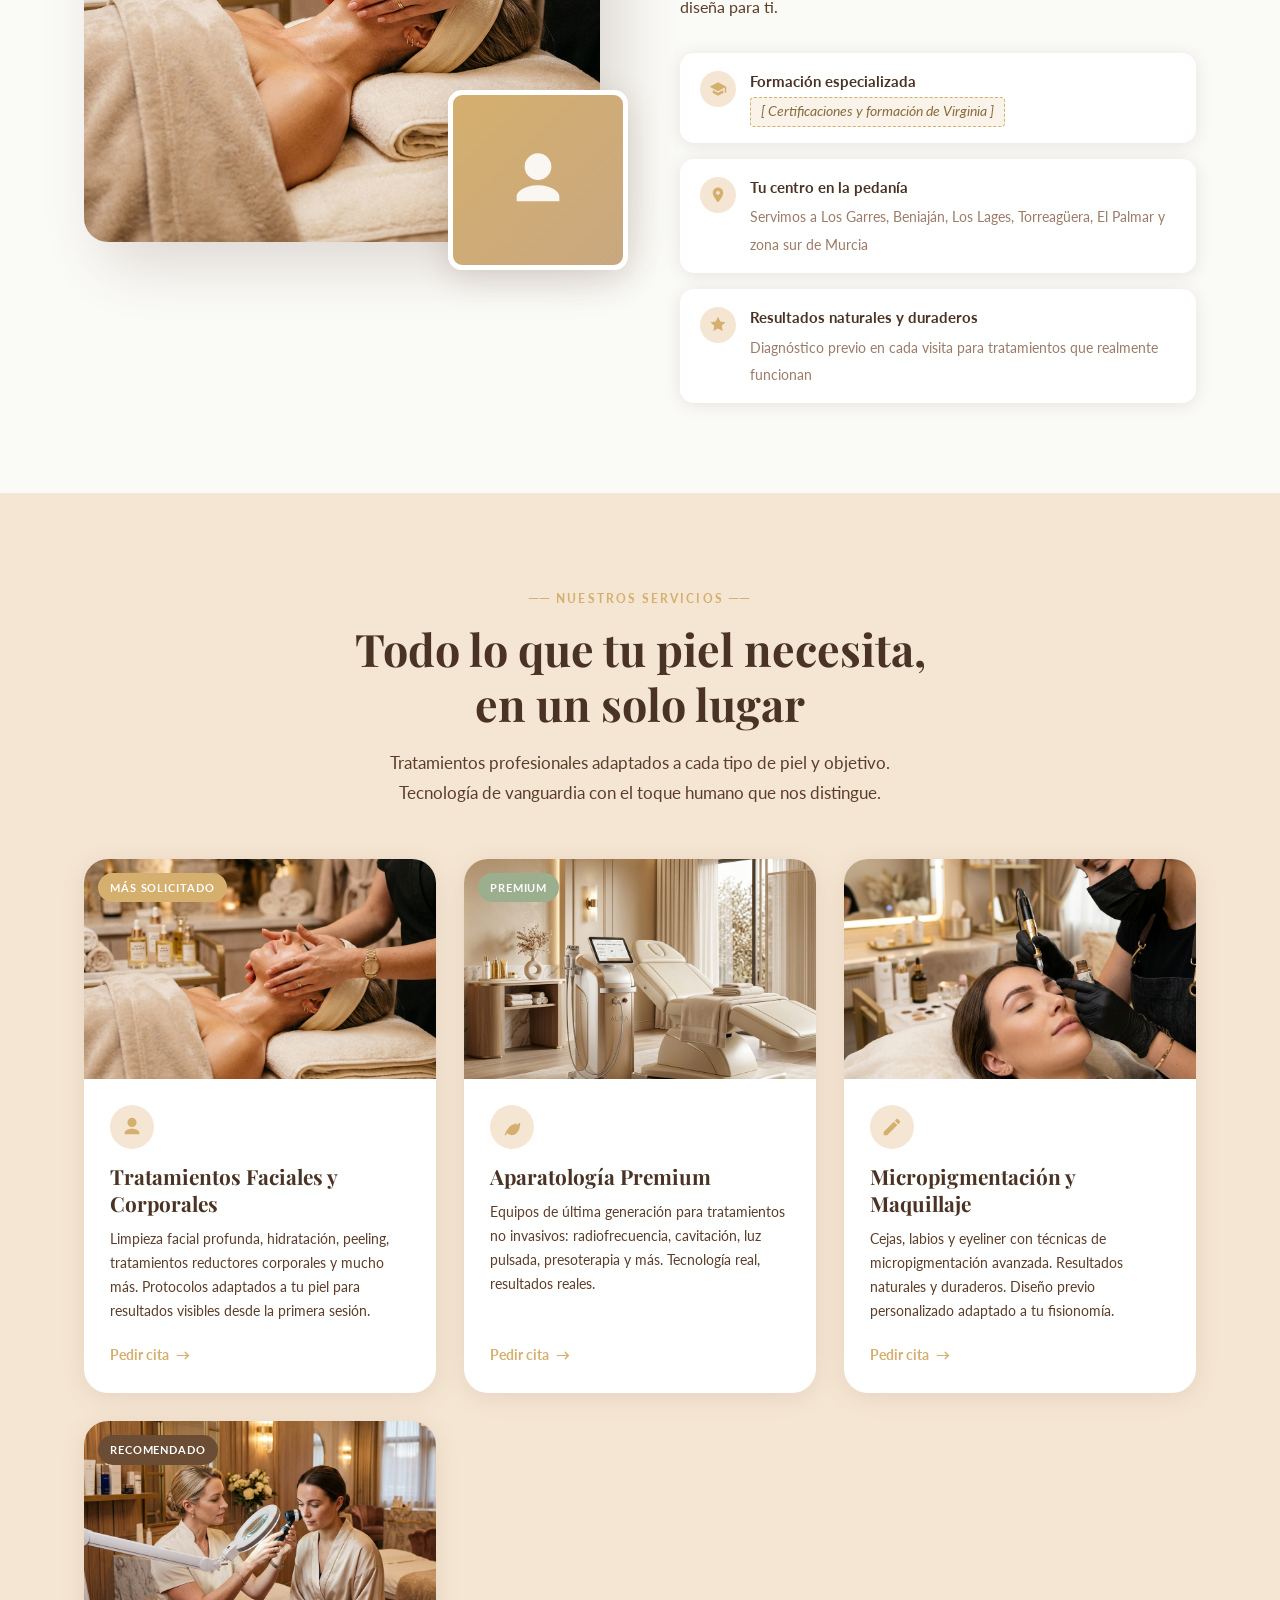
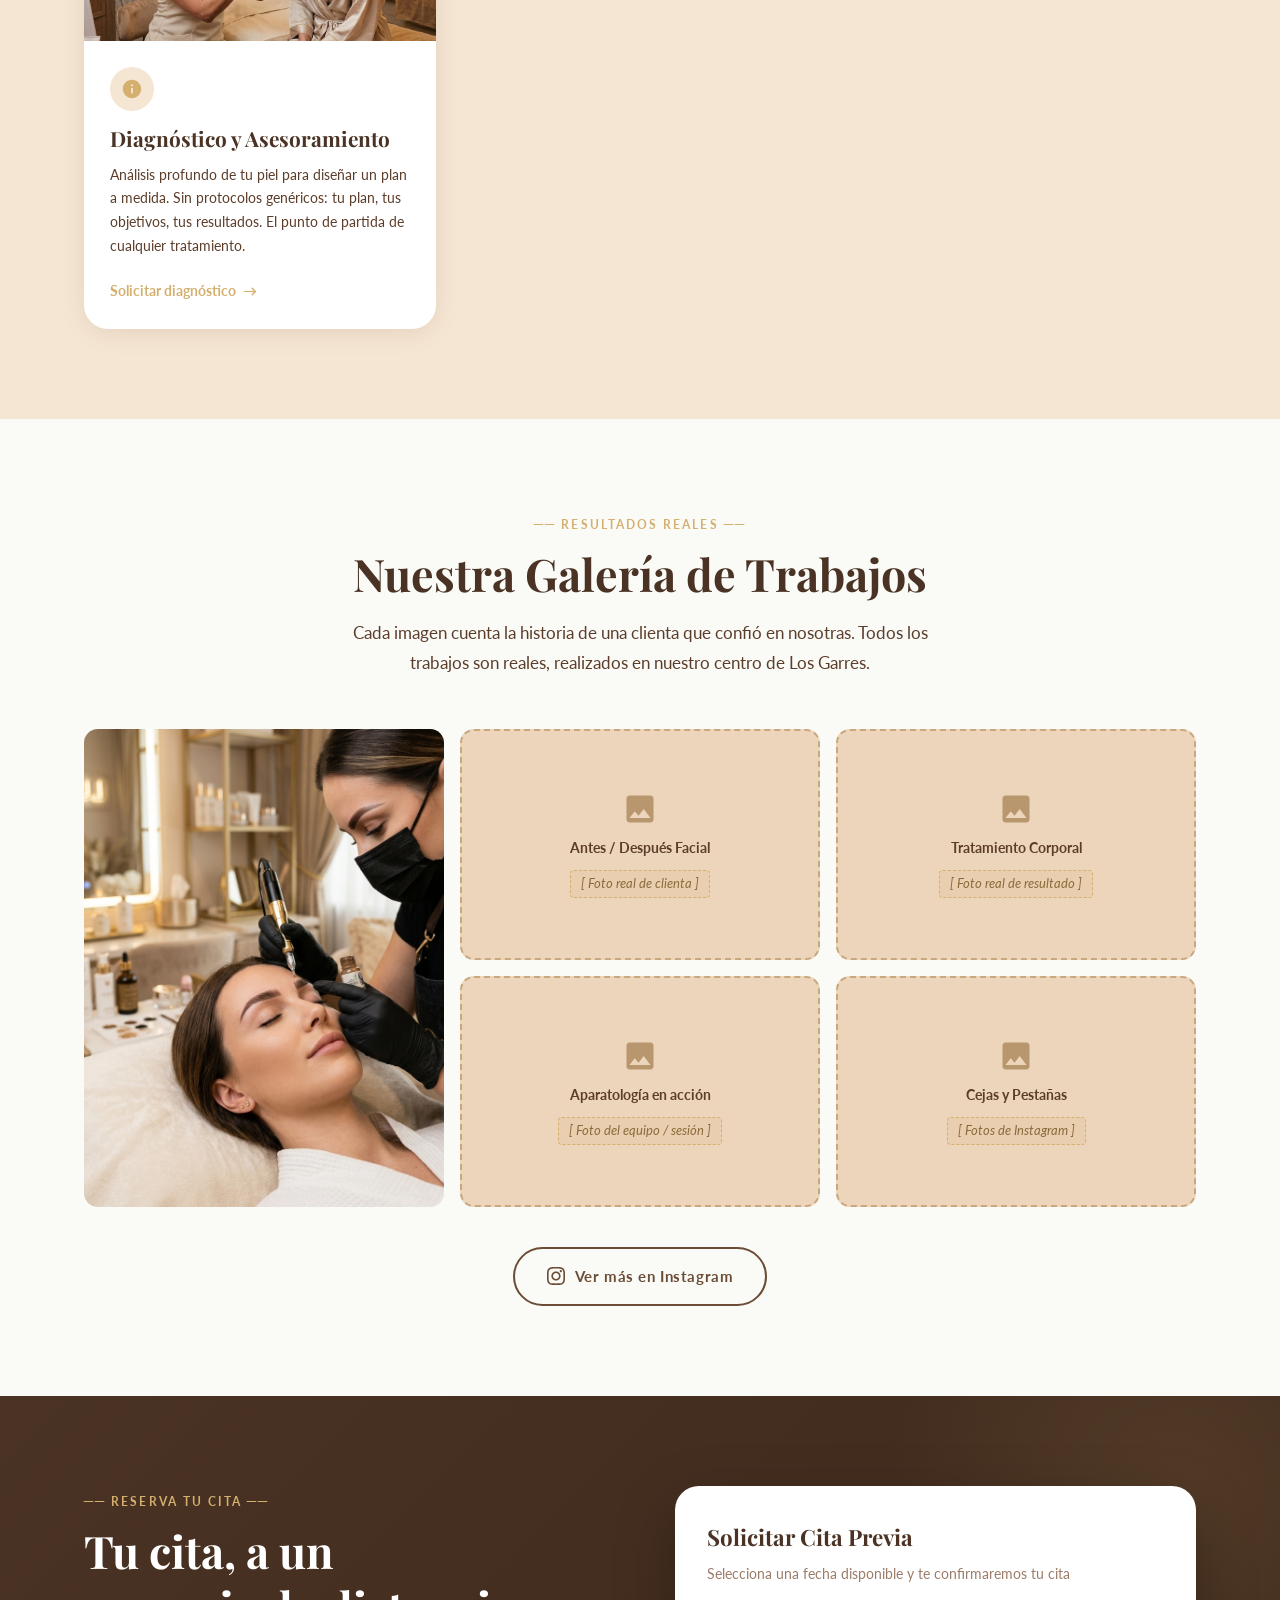
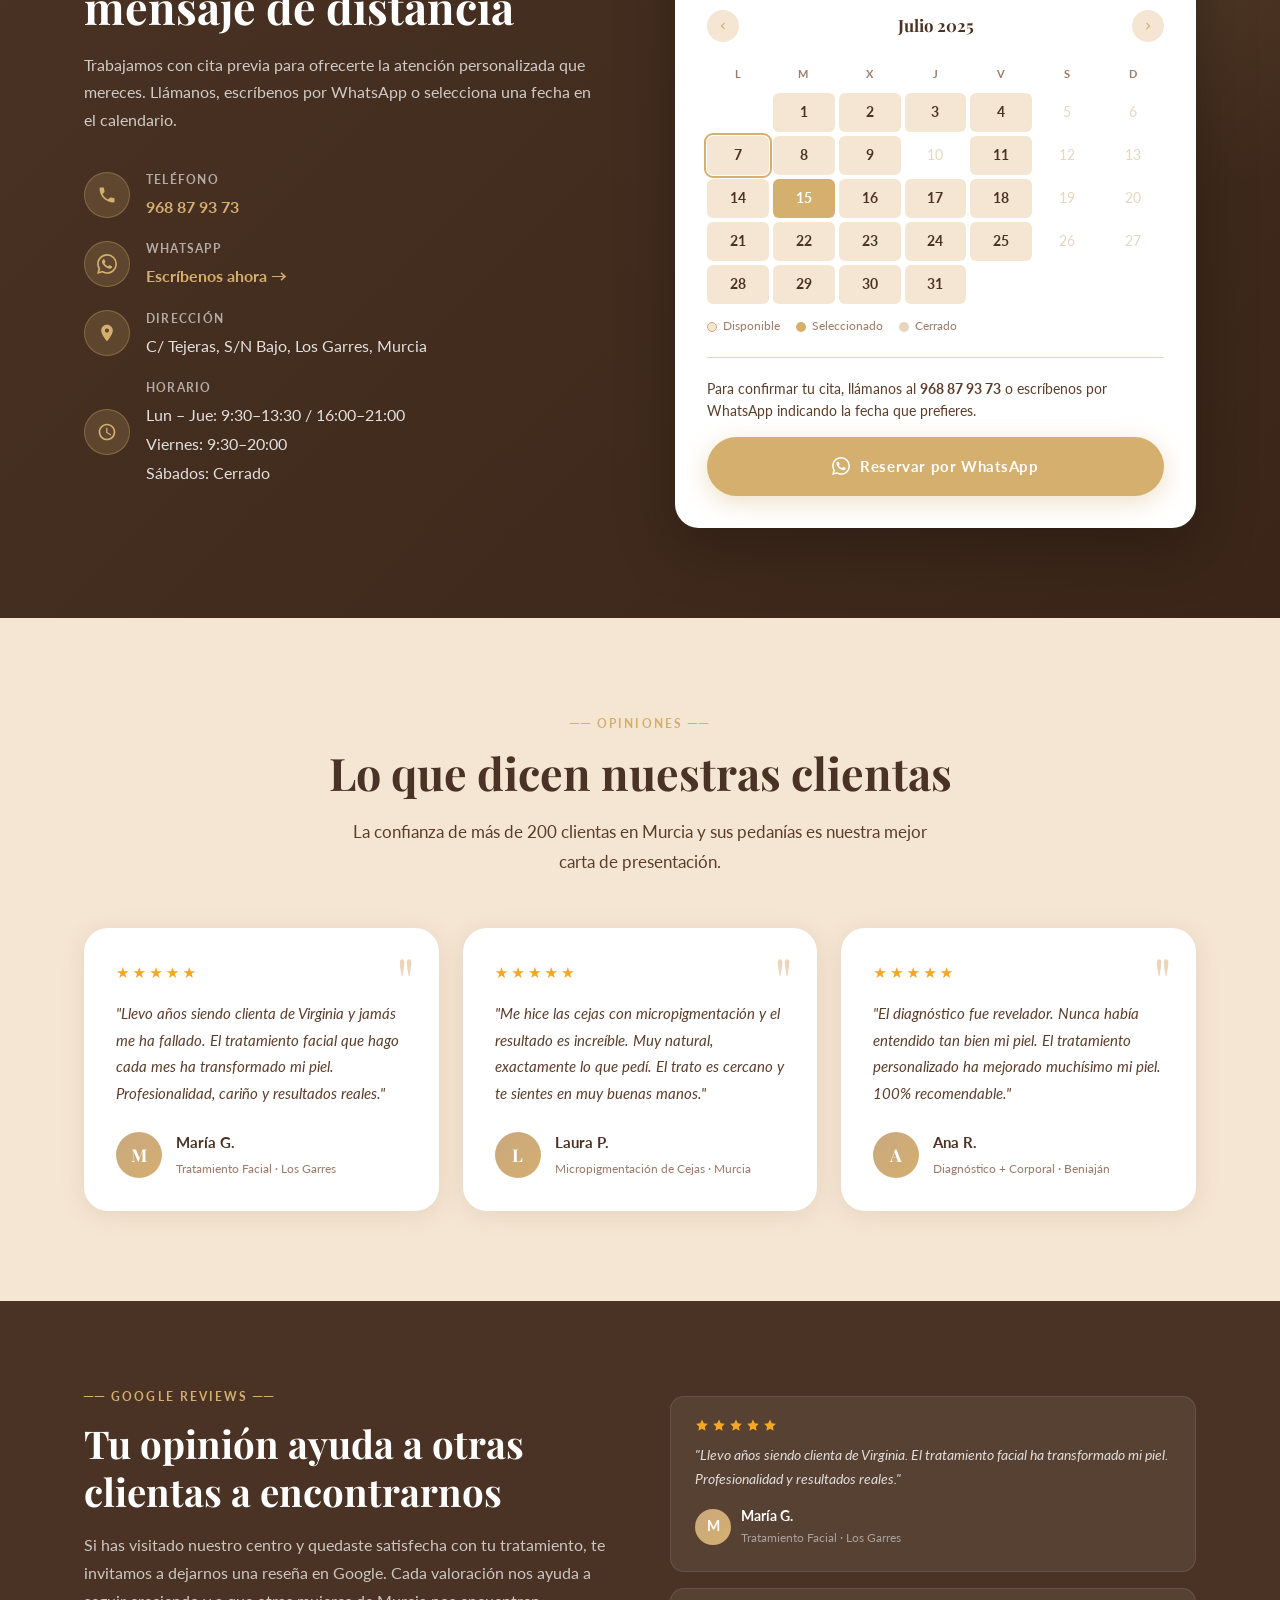
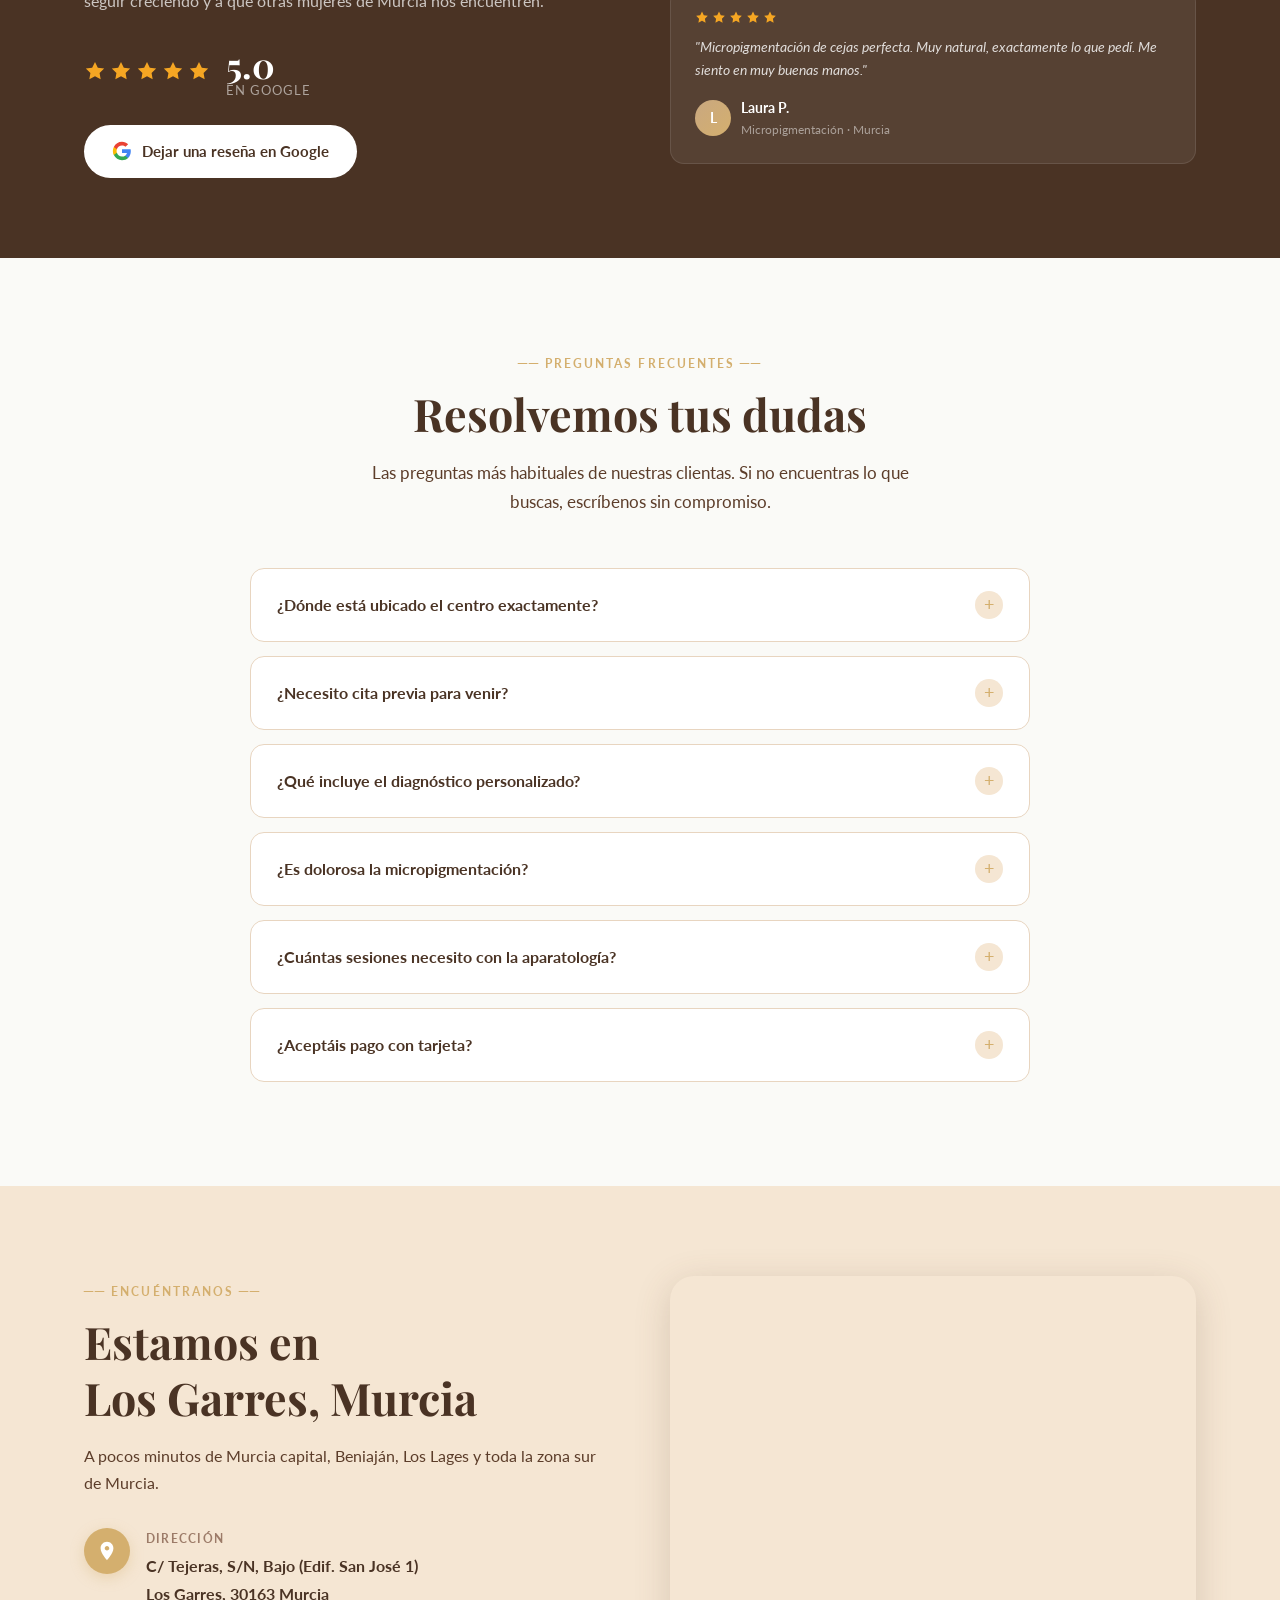
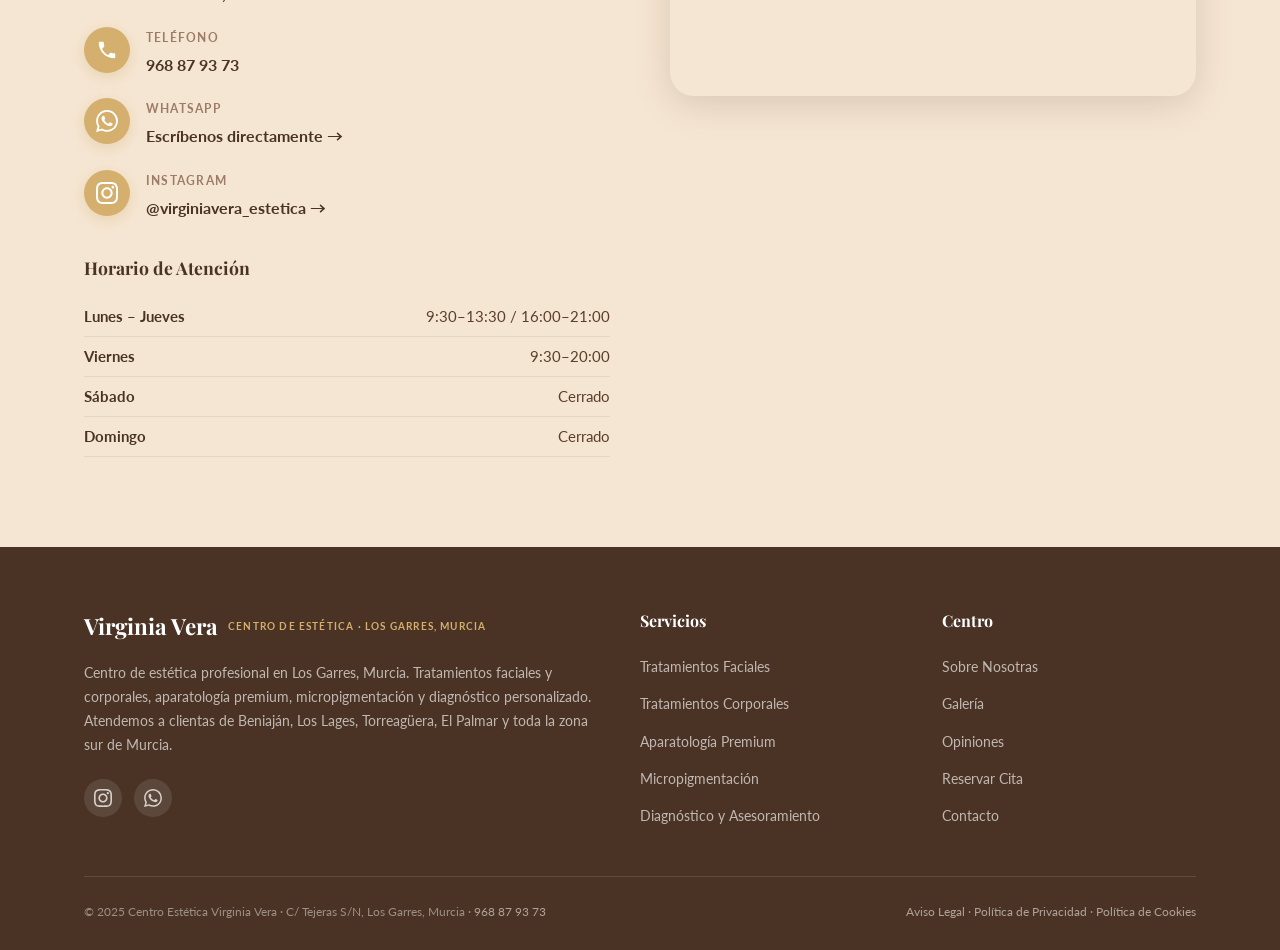
==== commit e152dda7: "Add files via upload" ====
--- a/virginia vera web.html
+++ b/virginia vera web.html
@@ -1,948 +1,1096 @@
-<!DOCTYPE html>
-<html lang="es">
-<head>
-  <meta charset="UTF-8" />
-  <meta name="viewport" content="width=device-width, initial-scale=1.0" />
-
-  <!-- ═══════════════════════════════════════════════
-       SEO META TAGS
-  ═══════════════════════════════════════════════ -->
-  <title>Centro de Estética en Los Garres, Murcia | Virginia Vera — Tratamientos Faciales, Corporales y Micropigmentación</title>
-  <meta name="description" content="Centro de estética profesional en Los Garres, Murcia. Tratamientos faciales y corporales, aparatología premium, micropigmentación y diagnóstico personalizado. ¡Reserva tu cita! ☎ 968 87 93 73" />
-  <meta name="keywords" content="centro estética Murcia, estética Los Garres, tratamientos faciales Murcia, micropigmentación Murcia, aparatología estética Murcia, Virginia Vera estética" />
-  <meta name="robots" content="index, follow" />
-  <link rel="canonical" href="https://[PLACEHOLDER-DOMINIO].es/" />
-  <meta property="og:type" content="website" />
-  <meta property="og:locale" content="es_ES" />
-  <meta property="og:title" content="Centro Estética Virginia Vera | Los Garres, Murcia" />
-  <meta property="og:description" content="Tratamientos faciales, corporales, aparatología premium y micropigmentación en Los Garres, Murcia. Tu experta en belleza integral." />
-  <meta property="og:url" content="https://[PLACEHOLDER-DOMINIO].es/" />
-
-  <!-- Schema LocalBusiness -->
-  <script type="application/ld+json">
-  {
-    "@context": "https://schema.org",
-    "@type": "BeautySalon",
-    "name": "Centro Estética Virginia Vera",
-    "description": "Centro de estética profesional en Los Garres, Murcia.",
-    "url": "https://[PLACEHOLDER-DOMINIO].es",
-    "telephone": "+34968879373",
-    "address": {
-      "@type": "PostalAddress",
-      "streetAddress": "Calle Tejeras, S/N, Bajo (Edif. San José 1)",
-      "addressLocality": "Los Garres",
-      "addressRegion": "Murcia",
-      "postalCode": "30163",
-      "addressCountry": "ES"
-    },
-    "priceRange": "€€",
-    "sameAs": ["https://www.instagram.com/virginiavera_estetica/"]
-  }
-  </script>
-
-  <!-- Schema FAQPage -->
-  <script type="application/ld+json">
-  {
-    "@context": "https://schema.org",
-    "@type": "FAQPage",
-    "mainEntity": [
-      {
-        "@type": "Question",
-        "name": "¿Dónde está ubicado el Centro Estética Virginia Vera?",
-        "acceptedAnswer": { "@type": "Answer", "text": "Estamos en Calle Tejeras, S/N, Bajo (Edificio San José 1), en la pedanía de Los Garres, Murcia." }
-      },
-      {
-        "@type": "Question",
-        "name": "¿Necesito cita previa para venir al centro?",
-        "acceptedAnswer": { "@type": "Answer", "text": "Sí, trabajamos con cita previa. Puedes reservar por formulario, teléfono 968 87 93 73 o WhatsApp." }
-      },
-      {
-        "@type": "Question",
-        "name": "¿Qué es la aparatología premium que ofrecéis?",
-        "acceptedAnswer": { "@type": "Answer", "text": "Utilizamos equipos de última generación: radiofrecuencia, cavitación, luz pulsada y más." }
-      },
-      {
-        "@type": "Question",
-        "name": "¿Cuánto dura una sesión de micropigmentación?",
-        "acceptedAnswer": { "@type": "Answer", "text": "Entre 2 y 3 horas dependiendo de la zona. Incluye diagnóstico previo y diseño personalizado." }
-      },
-      {
-        "@type": "Question",
-        "name": "¿Ofrecéis diagnóstico gratuito de piel?",
-        "acceptedAnswer": { "@type": "Answer", "text": "Sí, realizamos diagnóstico y asesoramiento personalizado para diseñar el tratamiento más adecuado." }
-      }
-    ]
-  }
-  </script>
-
-  <link rel="preconnect" href="https://fonts.googleapis.com" />
-  <link rel="preconnect" href="https://fonts.gstatic.com" crossorigin />
-  <link href="https://fonts.googleapis.com/css2?family=Playfair+Display:ital,wght@0,400;0,600;0,700;1,400&family=Lato:wght@300;400;700&display=swap" rel="stylesheet" />
-
-  <style>
-    :root {
-      --champagne:    #F5E6D3;
-      --champagne-dk: #EDD5BB;
-      --nude:         #C9A880;
-      --nude-dk:      #B8966E;
-      --brown:        #6B4C35;
-      --brown-dk:     #4A3324;
-      --cream:        #FAFAF7;
-      --sage:         #9BAF8E;
-      --gold:         #D4AF6E;
-      --gold-dk:      #BF9D5A;
-      --white:        #FFFFFF;
-      --text-dark:    #2C1A10;
-      --text-mid:     #5C3D2A;
-      --text-light:   #9C7B68;
-      --border:       #E8D5C0;
-      --shadow:       rgba(107, 76, 53, 0.12);
-      --shadow-md:    rgba(107, 76, 53, 0.20);
-      --font-serif: 'Playfair Display', Georgia, serif;
-      --font-sans:  'Lato', system-ui, sans-serif;
-      --radius-sm:  6px;
-      --radius-md:  14px;
-      --radius-lg:  24px;
-      --radius-xl:  40px;
-      --transition: 0.35s cubic-bezier(0.4, 0, 0.2, 1);
-    }
-    *, *::before, *::after { box-sizing: border-box; margin: 0; padding: 0; }
-    html { scroll-behavior: smooth; font-size: 16px; }
-    body { font-family: var(--font-sans); color: var(--text-dark); background: var(--cream); line-height: 1.7; overflow-x: hidden; }
-    img { max-width: 100%; height: auto; display: block; }
-    a   { text-decoration: none; color: inherit; }
-
-    .container { max-width: 1160px; margin: 0 auto; padding: 0 24px; }
-    .section    { padding: 90px 0; }
-    .section--alt { background: var(--champagne); }
-
-    .label {
-      display: inline-block; font-family: var(--font-sans);
-      font-size: 0.72rem; font-weight: 700; letter-spacing: 0.18em;
-      text-transform: uppercase; color: var(--gold); margin-bottom: 12px;
-    }
-    .label::before { content: "── "; }
-    .label::after  { content: " ──"; }
-
-    h2.section-title {
-      font-family: var(--font-serif); font-size: clamp(2rem, 4vw, 2.8rem);
-      font-weight: 700; color: var(--brown-dk); line-height: 1.25; margin-bottom: 16px;
-    }
-    .section-subtitle {
-      font-size: 1.05rem; color: var(--text-mid); max-width: 580px;
-      margin-bottom: 52px; line-height: 1.75;
-    }
-    .text-center { text-align: center; }
-    .text-center .section-subtitle { margin-left: auto; margin-right: auto; }
-
-    .btn {
-      display: inline-flex; align-items: center; gap: 10px;
-      padding: 15px 32px; border-radius: var(--radius-xl);
-      font-family: var(--font-sans); font-size: 0.92rem; font-weight: 700;
-      letter-spacing: 0.04em; cursor: pointer; border: 2px solid transparent;
-      transition: var(--transition); white-space: nowrap;
-    }
-    .btn-primary { background: var(--gold); color: var(--white); box-shadow: 0 6px 24px rgba(212, 175, 110, 0.40); }
-    .btn-primary:hover { background: var(--gold-dk); transform: translateY(-2px); box-shadow: 0 10px 32px rgba(212, 175, 110, 0.50); }
-    .btn-outline { background: transparent; color: var(--brown); border-color: var(--brown); }
-    .btn-outline:hover { background: var(--brown); color: var(--white); transform: translateY(-2px); }
-    .btn-white { background: var(--white); color: var(--brown-dk); box-shadow: 0 4px 20px rgba(0,0,0,0.10); }
-    .btn-white:hover { background: var(--champagne); transform: translateY(-2px); }
-
-    .fade-up { opacity: 0; transform: translateY(32px); transition: opacity 0.65s ease, transform 0.65s ease; }
-    .fade-up.visible { opacity: 1; transform: translateY(0); }
-    .fade-up:nth-child(2) { transition-delay: 0.10s; }
-    .fade-up:nth-child(3) { transition-delay: 0.20s; }
-    .fade-up:nth-child(4) { transition-delay: 0.30s; }
-    .fade-up:nth-child(5) { transition-delay: 0.40s; }
-    .fade-up:nth-child(6) { transition-delay: 0.50s; }
-
-    /* HEADER */
-    #header {
-      position: fixed; top: 0; left: 0; right: 0; z-index: 1000;
-      background: rgba(250, 250, 247, 0.96); backdrop-filter: blur(14px);
-      -webkit-backdrop-filter: blur(14px); border-bottom: 1px solid var(--border);
-      transition: box-shadow var(--transition);
-    }
-    #header.scrolled { box-shadow: 0 4px 32px var(--shadow); }
-    .nav { display: flex; align-items: center; justify-content: space-between; height: 72px; }
-    .nav-logo { display: flex; align-items: center; gap: 10px; text-decoration: none; }
-    .nav-logo-img { height: 40px; width: auto; display: block; }
-    .nav-logo-text { display: flex; flex-direction: column; line-height: 1.2; }
-    .nav-logo-main { font-family: var(--font-serif); font-size: 1.1rem; font-weight: 700; color: var(--brown-dk); }
-    .nav-logo-sub { font-size: 0.62rem; letter-spacing: 0.12em; text-transform: uppercase; color: var(--gold); font-weight: 700; }
-    .nav-links { display: flex; list-style: none; gap: 32px; align-items: center; }
-    .nav-links a { font-size: 0.88rem; font-weight: 700; letter-spacing: 0.06em; color: var(--text-mid); text-transform: uppercase; transition: color var(--transition); position: relative; }
-    .nav-links a::after { content: ''; position: absolute; bottom: -3px; left: 0; width: 0; height: 2px; background: var(--gold); transition: width var(--transition); }
-    .nav-links a:hover { color: var(--brown-dk); }
-    .nav-links a:hover::after { width: 100%; }
-    .nav-cta { margin-left: 8px; }
-    .hamburger { display: none; flex-direction: column; gap: 5px; cursor: pointer; padding: 6px; background: none; border: none; }
-    .hamburger span { display: block; width: 24px; height: 2px; background: var(--brown-dk); border-radius: 2px; transition: var(--transition); }
-
-    /* HERO */
-    #hero {
-      min-height: 100vh; display: flex; align-items: center;
-      position: relative; overflow: hidden;
-      background: linear-gradient(135deg, var(--brown-dk) 0%, #3A2518 100%);
-      padding-top: 72px;
-    }
-    .hero-bg {
-      position: absolute; inset: 0;
-      background-image: url('hero_est_tica_1782341853709.png');
-      background-size: cover; background-position: center; opacity: 0.35;
-    }
-    .hero-overlay {
-      position: absolute; inset: 0;
-      background: linear-gradient(110deg, rgba(44, 26, 16, 0.90) 0%, rgba(44, 26, 16, 0.50) 55%, rgba(44, 26, 16, 0.15) 100%);
-    }
-    .hero-content { position: relative; z-index: 2; max-width: 780px; text-align: center; margin: 0 auto; }
-    .hero-badge {
-      display: inline-flex; align-items: center; gap: 8px;
-      background: rgba(212, 175, 110, 0.18); border: 1px solid rgba(212, 175, 110, 0.45);
-      border-radius: 50px; padding: 8px 18px; margin-bottom: 32px; margin-top: 16px; backdrop-filter: blur(8px);
-    }
-    .hero-badge span { font-size: 0.78rem; font-weight: 700; letter-spacing: 0.12em; text-transform: uppercase; color: var(--gold); }
-    .hero-badge-dot { width: 7px; height: 7px; background: var(--gold); border-radius: 50%; animation: pulse 2s infinite; }
-    @keyframes pulse { 0%, 100% { opacity: 1; transform: scale(1); } 50% { opacity: 0.5; transform: scale(0.7); } }
-    #hero h1 { font-family: var(--font-serif); font-size: clamp(2.4rem, 5.5vw, 4.2rem); font-weight: 700; color: var(--white); line-height: 1.15; margin-bottom: 24px; }
-    #hero h1 em { font-style: italic; color: var(--gold); }
-    .hero-sub { font-size: clamp(1rem, 2vw, 1.15rem); color: rgba(255,255,255,0.82); line-height: 1.75; margin-bottom: 42px; max-width: 600px; margin-left: auto; margin-right: auto; }
-    .hero-ctas { display: flex; gap: 16px; flex-wrap: wrap; margin-bottom: 56px; justify-content: center; }
-    .hero-trust { display: flex; gap: 32px; flex-wrap: wrap; justify-content: center; }
-    .hero-trust-item { display: flex; align-items: center; gap: 10px; color: rgba(255,255,255,0.75); font-size: 0.85rem; }
-    .scroll-indicator {
-      position: absolute; bottom: 36px; left: 50%; transform: translateX(-50%);
-      display: flex; flex-direction: column; align-items: center; gap: 8px;
-      color: rgba(255,255,255,0.5); font-size: 0.72rem; letter-spacing: 0.1em; text-transform: uppercase;
-      animation: scrollBounce 2s infinite;
-    }
-    .scroll-indicator-line { width: 1px; height: 50px; background: linear-gradient(to bottom, rgba(255,255,255,0.5), transparent); }
-    @keyframes scrollBounce { 0%, 100% { transform: translateX(-50%) translateY(0); } 50% { transform: translateX(-50%) translateY(8px); } }
-
-    /* TRUST BAR */
-    #trust-bar { background: var(--brown-dk); padding: 36px 0; }
-    .trust-bar-grid { display: grid; grid-template-columns: repeat(4, 1fr); gap: 24px; align-items: center; }
-    .trust-bar-item { display: flex; align-items: center; gap: 14px; color: rgba(255,255,255,0.88); font-size: 0.88rem; padding: 0 12px; }
-    .trust-bar-item + .trust-bar-item { border-left: 1px solid rgba(255,255,255,0.12); }
-    .trust-bar-icon { flex-shrink: 0; width: 42px; height: 42px; background: rgba(212,175,110,0.15); border-radius: 50%; display: flex; align-items: center; justify-content: center; }
-    .trust-bar-icon svg { width: 20px; height: 20px; fill: var(--gold); }
-    .trust-bar-text strong { display: block; color: var(--gold); font-weight: 700; font-size: 0.95rem; }
-    @media (max-width: 900px) { .trust-bar-grid { grid-template-columns: repeat(2, 1fr); } .trust-bar-item + .trust-bar-item { border-left: none; } }
-    @media (max-width: 480px) { .trust-bar-grid { grid-template-columns: 1fr; } }
-
-    /* ABOUT */
-    .about-grid { display: grid; grid-template-columns: 1fr 1fr; gap: 80px; align-items: center; }
-    .about-img-wrapper { position: relative; }
-    .about-img-main { width: 100%; height: 520px; object-fit: cover; border-radius: var(--radius-lg); box-shadow: 20px 20px 60px var(--shadow-md); }
-    .about-img-accent { position: absolute; bottom: -28px; right: -28px; width: 180px; height: 180px; border-radius: var(--radius-md); border: 5px solid var(--white); box-shadow: 0 8px 32px var(--shadow-md); display: flex; align-items: center; justify-content: center; font-size: 3rem; background: linear-gradient(135deg, var(--gold), var(--nude)); }
-    .about-decoration { position: absolute; top: -20px; left: -20px; width: 120px; height: 120px; border: 2px solid var(--champagne-dk); border-radius: var(--radius-lg); z-index: -1; }
-    .about-text p { color: var(--text-mid); margin-bottom: 20px; font-size: 1rem; }
-    .about-differentiators { margin-top: 32px; display: flex; flex-direction: column; gap: 16px; }
-    .about-diff-item { display: flex; align-items: flex-start; gap: 14px; padding: 16px 20px; background: var(--white); border-radius: var(--radius-md); box-shadow: 0 2px 16px var(--shadow); transition: var(--transition); }
-    .about-diff-item:hover { transform: translateX(6px); box-shadow: 0 6px 24px var(--shadow-md); }
-    .about-diff-icon { font-size: 1.5rem; flex-shrink: 0; margin-top: 2px; }
-    .about-diff-text strong { display: block; color: var(--brown-dk); font-size: 0.95rem; margin-bottom: 2px; }
-    .about-diff-text span { font-size: 0.85rem; color: var(--text-light); }
-
-    /* SERVICIOS */
-    .services-grid { display: grid; grid-template-columns: repeat(auto-fit, minmax(260px, 1fr)); gap: 28px; }
-    .service-card { background: var(--white); border-radius: var(--radius-lg); overflow: hidden; box-shadow: 0 4px 24px var(--shadow); transition: var(--transition); display: flex; flex-direction: column; }
-    .service-card:hover { transform: translateY(-8px); box-shadow: 0 16px 48px var(--shadow-md); }
-    .service-card-img-wrapper { overflow: hidden; position: relative; }
-    .service-card-img { width: 100%; height: 220px; object-fit: cover; transition: transform 0.6s ease; }
-    .service-card:hover .service-card-img { transform: scale(1.05); }
-    .service-tag { position: absolute; top: 14px; left: 14px; background: var(--gold); color: var(--white); font-size: 0.70rem; font-weight: 700; letter-spacing: 0.08em; text-transform: uppercase; padding: 5px 12px; border-radius: 50px; }
-    .service-card-body { padding: 26px; flex: 1; display: flex; flex-direction: column; }
-    .service-icon { width: 44px; height: 44px; margin-bottom: 14px; display: flex; align-items: center; justify-content: center; background: var(--champagne); border-radius: 50%; }
-    .service-icon svg { width: 22px; height: 22px; fill: var(--gold); }
-    .service-card-body h3 { font-family: var(--font-serif); font-size: 1.3rem; font-weight: 700; color: var(--brown-dk); margin-bottom: 10px; line-height: 1.3; }
-    .service-card-body p { font-size: 0.9rem; color: var(--text-mid); line-height: 1.65; flex: 1; margin-bottom: 22px; }
-    .service-card-link { display: inline-flex; align-items: center; gap: 7px; font-size: 0.85rem; font-weight: 700; color: var(--gold); transition: gap var(--transition), color var(--transition); }
-    .service-card-link:hover { gap: 12px; color: var(--gold-dk); }
-    .service-card-link::after { content: "→"; }
-
-    /* GALLERY */
-    .gallery-header { margin-bottom: 48px; }
-    .gallery-placeholder { display: grid; grid-template-columns: repeat(3, 1fr); gap: 16px; }
-    .gallery-item { border-radius: var(--radius-md); overflow: hidden; position: relative; cursor: pointer; }
-    .gallery-item:first-child { grid-row: span 2; }
-    .gallery-img { width: 100%; height: 100%; min-height: 180px; object-fit: cover; transition: transform 0.6s ease, filter 0.4s ease; }
-    .gallery-item:hover .gallery-img { transform: scale(1.08); filter: brightness(0.85); }
-    .gallery-overlay { position: absolute; inset: 0; background: rgba(44, 26, 16, 0.55); display: flex; align-items: center; justify-content: center; opacity: 0; transition: opacity 0.4s ease; padding: 16px; text-align: center; color: var(--white); font-size: 0.9rem; font-weight: 700; }
-    .gallery-item:hover .gallery-overlay { opacity: 1; }
-    .gallery-placeholder-box { background: var(--champagne-dk); display: flex; flex-direction: column; align-items: center; justify-content: center; gap: 10px; padding: 60px 20px; border-radius: var(--radius-md); border: 2px dashed var(--nude); color: var(--text-mid); font-size: 0.85rem; text-align: center; }
-    .gallery-placeholder-box .gallery-ph-icon { font-size: 2.5rem; }
-    .gallery-cta-row { margin-top: 40px; text-align: center; }
-
-    /* CITAS */
-    #citas { background: linear-gradient(135deg, var(--brown-dk) 0%, #3A2518 100%); position: relative; overflow: hidden; }
-    #citas::before { content: ''; position: absolute; top: -200px; right: -200px; width: 600px; height: 600px; background: radial-gradient(circle, rgba(212,175,110,0.12) 0%, transparent 70%); pointer-events: none; }
-    .citas-grid { display: grid; grid-template-columns: 1fr 1fr; gap: 70px; align-items: start; }
-    .citas-info .label { color: var(--gold); }
-    .citas-info h2.section-title { color: var(--white); }
-    .citas-info p { color: rgba(255,255,255,0.75); margin-bottom: 36px; font-size: 1rem; }
-    .citas-contact-items { display: flex; flex-direction: column; gap: 18px; }
-    .citas-contact-item { display: flex; align-items: center; gap: 16px; color: rgba(255,255,255,0.85); }
-    .citas-contact-icon { width: 46px; height: 46px; background: rgba(212, 175, 110, 0.18); border: 1px solid rgba(212, 175, 110, 0.35); border-radius: 50%; display: flex; align-items: center; justify-content: center; font-size: 1.2rem; flex-shrink: 0; }
-    .citas-contact-item a { color: var(--gold); font-weight: 700; transition: opacity var(--transition); }
-    .citas-contact-item a:hover { opacity: 0.75; }
-    .citas-form { background: var(--white); border-radius: var(--radius-lg); padding: 40px; box-shadow: 0 20px 60px rgba(0,0,0,0.25); }
-    .citas-form h3 { font-family: var(--font-serif); font-size: 1.5rem; color: var(--brown-dk); margin-bottom: 28px; }
-    .form-group { margin-bottom: 20px; }
-    .form-group label { display: block; font-size: 0.82rem; font-weight: 700; letter-spacing: 0.06em; text-transform: uppercase; color: var(--text-light); margin-bottom: 7px; }
-    .form-group input, .form-group select, .form-group textarea { width: 100%; padding: 13px 17px; border: 1.5px solid var(--border); border-radius: var(--radius-sm); font-family: var(--font-sans); font-size: 0.95rem; color: var(--text-dark); background: var(--cream); transition: border-color var(--transition), box-shadow var(--transition); outline: none; }
-    .form-group input:focus, .form-group select:focus, .form-group textarea:focus { border-color: var(--gold); box-shadow: 0 0 0 3px rgba(212, 175, 110, 0.18); }
-    .form-group textarea { resize: vertical; min-height: 110px; }
-    .form-row { display: grid; grid-template-columns: 1fr 1fr; gap: 16px; }
-    .form-submit { width: 100%; padding: 16px; justify-content: center; }
-    .form-legal { margin-top: 14px; font-size: 0.75rem; color: var(--text-light); text-align: center; line-height: 1.5; }
-    .form-legal a { color: var(--gold); text-decoration: underline; }
-
-    /* TESTIMONIOS */
-    .stars { color: #F5A623; font-size: 0.95rem; margin-bottom: 14px; letter-spacing: 3px; }
-    .testimonios-grid { display: grid; grid-template-columns: repeat(auto-fit, minmax(280px, 1fr)); gap: 24px; }
-    .testimonial-card { background: var(--white); border-radius: var(--radius-lg); padding: 32px; box-shadow: 0 4px 24px var(--shadow); position: relative; transition: var(--transition); }
-    .testimonial-card:hover { transform: translateY(-4px); box-shadow: 0 12px 36px var(--shadow-md); }
-    .testimonial-quote { position: absolute; top: 20px; right: 24px; font-family: var(--font-serif); font-size: 4rem; color: var(--champagne-dk); line-height: 1; pointer-events: none; }
-    .testimonial-text { font-size: 0.95rem; color: var(--text-mid); line-height: 1.75; margin-bottom: 24px; font-style: italic; }
-    .testimonial-author { display: flex; align-items: center; gap: 14px; }
-    .testimonial-avatar { width: 46px; height: 46px; border-radius: 50%; background: linear-gradient(135deg, var(--nude), var(--gold)); display: flex; align-items: center; justify-content: center; font-size: 1.1rem; color: var(--white); font-weight: 700; font-family: var(--font-serif); flex-shrink: 0; }
-    .testimonial-name { font-weight: 700; color: var(--brown-dk); font-size: 0.95rem; }
-    .testimonial-service { font-size: 0.78rem; color: var(--text-light); margin-top: 2px; }
-
-    /* FAQ */
-    .faq-list { max-width: 780px; margin: 0 auto; }
-    .faq-item { border: 1.5px solid var(--border); border-radius: var(--radius-md); margin-bottom: 14px; overflow: hidden; transition: box-shadow var(--transition); background: var(--white); }
-    .faq-item:hover { box-shadow: 0 4px 20px var(--shadow); }
-    .faq-question { display: flex; align-items: center; justify-content: space-between; padding: 22px 26px; cursor: pointer; user-select: none; }
-    .faq-question span { font-weight: 700; color: var(--brown-dk); font-size: 1rem; line-height: 1.4; padding-right: 16px; }
-    .faq-icon { flex-shrink: 0; width: 28px; height: 28px; border-radius: 50%; background: var(--champagne); display: flex; align-items: center; justify-content: center; font-size: 1.1rem; color: var(--gold); transition: transform var(--transition), background var(--transition); }
-    .faq-item.open .faq-icon { transform: rotate(45deg); background: var(--gold); color: var(--white); }
-    .faq-answer { max-height: 0; overflow: hidden; transition: max-height 0.45s ease; }
-    .faq-item.open .faq-answer { max-height: 300px; }
-    .faq-answer p { padding: 0 26px 22px; font-size: 0.94rem; color: var(--text-mid); line-height: 1.75; }
-
-    /* CONTACTO */
-    .contacto-grid { display: grid; grid-template-columns: 1fr 1fr; gap: 60px; align-items: start; }
-    .contacto-details { display: flex; flex-direction: column; gap: 20px; margin-top: 32px; }
-    .contacto-detail { display: flex; gap: 16px; align-items: flex-start; }
-    .contacto-detail-icon { width: 46px; height: 46px; background: var(--gold); border-radius: 50%; display: flex; align-items: center; justify-content: center; font-size: 1.2rem; flex-shrink: 0; box-shadow: 0 4px 14px rgba(212,175,110,0.35); }
-    .contacto-detail-text strong { display: block; font-size: 0.78rem; font-weight: 700; letter-spacing: 0.1em; text-transform: uppercase; color: var(--text-light); margin-bottom: 3px; }
-    .contacto-detail-text span, .contacto-detail-text a { font-size: 0.97rem; color: var(--brown-dk); font-weight: 700; line-height: 1.5; }
-    .contacto-detail-text a:hover { color: var(--gold); }
-    .horario-table { width: 100%; border-collapse: collapse; margin-top: 8px; }
-    .horario-table td { padding: 7px 0; font-size: 0.92rem; border-bottom: 1px solid var(--border); color: var(--text-mid); }
-    .horario-table td:first-child { color: var(--brown-dk); font-weight: 700; }
-    .horario-table td:last-child { text-align: right; }
-    .map-wrapper { border-radius: var(--radius-lg); overflow: hidden; box-shadow: 0 8px 36px var(--shadow-md); height: 420px; }
-    .map-wrapper iframe { width: 100%; height: 100%; border: none; display: block; }
-
-    /* FOOTER */
-    footer { background: var(--brown-dk); color: rgba(255,255,255,0.75); padding: 60px 0 28px; }
-    .footer-grid { display: grid; grid-template-columns: 2fr 1fr 1fr; gap: 48px; padding-bottom: 48px; border-bottom: 1px solid rgba(255,255,255,0.12); }
-    .footer-brand .nav-logo-main { color: var(--white); font-size: 1.4rem; }
-    .footer-brand .nav-logo-sub { color: var(--gold); }
-    .footer-brand p { margin-top: 16px; font-size: 0.88rem; line-height: 1.7; color: rgba(255,255,255,0.65); }
-    .footer-social { display: flex; gap: 12px; margin-top: 22px; }
-    .footer-social-link { width: 38px; height: 38px; background: rgba(255,255,255,0.1); border-radius: 50%; display: flex; align-items: center; justify-content: center; font-size: 1rem; transition: background var(--transition), transform var(--transition); }
-    .footer-social-link:hover { background: var(--gold); transform: translateY(-3px); }
-    .footer-col h4 { font-family: var(--font-serif); color: var(--white); font-size: 1rem; margin-bottom: 18px; }
-    .footer-links { list-style: none; display: flex; flex-direction: column; gap: 10px; }
-    .footer-links a { font-size: 0.87rem; color: rgba(255,255,255,0.65); transition: color var(--transition); }
-    .footer-links a:hover { color: var(--gold); }
-    .footer-bottom { display: flex; justify-content: space-between; align-items: center; padding-top: 24px; flex-wrap: wrap; gap: 12px; }
-    .footer-bottom p { font-size: 0.78rem; color: rgba(255,255,255,0.45); }
-    .footer-bottom a { color: rgba(255,255,255,0.55); transition: color var(--transition); }
-    .footer-bottom a:hover { color: var(--gold); }
-
-    /* WHATSAPP */
-    .whatsapp-float { position: fixed; bottom: 28px; right: 28px; z-index: 999; width: 60px; height: 60px; background: #25D366; border-radius: 50%; display: flex; align-items: center; justify-content: center; box-shadow: 0 6px 28px rgba(37, 211, 102, 0.45); transition: transform var(--transition), box-shadow var(--transition); animation: waBounce 3s ease-in-out infinite; }
-    .whatsapp-float:hover { transform: scale(1.12) translateY(-2px); box-shadow: 0 12px 40px rgba(37, 211, 102, 0.6); }
-    .whatsapp-float svg { width: 30px; height: 30px; fill: var(--white); }
-    @keyframes waBounce { 0%, 100% { transform: scale(1); } 50% { transform: scale(1.06); } }
-
-    /* PLACEHOLDER */
-    .ph-note { display: inline-block; background: rgba(212, 175, 110, 0.15); border: 1px dashed var(--gold); border-radius: 4px; padding: 2px 10px; font-size: 0.8rem; color: #8B6B3D !important; font-style: italic; font-family: var(--font-sans); }
-
-    /* MOBILE NAV */
-    @media (max-width: 768px) {
-      .nav-links, .nav-cta { display: none; }
-      .hamburger { display: flex; }
-      .nav-links.open { display: flex; flex-direction: column; position: fixed; top: 72px; left: 0; right: 0; background: var(--cream); padding: 24px; gap: 20px; border-bottom: 1px solid var(--border); box-shadow: 0 8px 32px var(--shadow); z-index: 999; }
-      .nav-cta.open { display: flex; margin: 0 24px; }
-    }
-
-    /* RESPONSIVE */
-    @media (max-width: 992px) {
-      .about-grid { grid-template-columns: 1fr; gap: 48px; }
-      .about-img-main { height: 380px; }
-      .citas-grid { grid-template-columns: 1fr; gap: 48px; }
-      .contacto-grid { grid-template-columns: 1fr; gap: 48px; }
-      .footer-grid { grid-template-columns: 1fr 1fr; }
-      .gallery-placeholder { grid-template-columns: repeat(2, 1fr); }
-      .gallery-item:first-child { grid-row: auto; }
-    }
-    @media (max-width: 640px) {
-      .section { padding: 60px 0; }
-      .trust-bar-grid { flex-direction: column; gap: 18px; }
-      .hero-ctas { flex-direction: column; }
-      .hero-trust { flex-direction: column; gap: 14px; }
-      .form-row { grid-template-columns: 1fr; }
-      .footer-grid { grid-template-columns: 1fr; }
-      .footer-bottom { flex-direction: column; text-align: center; }
-      .citas-form { padding: 24px; }
-      .gallery-placeholder { grid-template-columns: 1fr; }
-      .about-img-accent { width: 110px; height: 110px; bottom: -16px; right: -16px; }
-    }
-  </style>
-</head>
-<body>
-
-<!-- ══ HEADER ══ -->
-<header id="header">
-  <nav class="nav container">
-    <a href="#inicio" class="nav-logo">
-      <img src="logo.svg" alt="Logo Centro Estética Virginia Vera" class="nav-logo-img" />
-      <div class="nav-logo-text">
-        <span class="nav-logo-main">Virginia Vera</span>
-        <span class="nav-logo-sub">Centro de Estética · Los Garres, Murcia</span>
-      </div>
-    </a>
-    <ul class="nav-links" id="nav-links">
-      <li><a href="#servicios">Servicios</a></li>
-      <li><a href="#nosotras">Sobre Nosotras</a></li>
-      <li><a href="#galeria">Galería</a></li>
-      <li><a href="#testimonios">Opiniones</a></li>
-      <li><a href="#contacto">Contacto</a></li>
-    </ul>
-    <a href="#citas" class="btn btn-primary nav-cta" id="nav-cta">📅 Reservar Cita</a>
-    <button class="hamburger" id="hamburger" aria-label="Abrir menú">
-      <span></span><span></span><span></span>
-    </button>
-  </nav>
-</header>
-
-<!-- ══ HERO ══ -->
-<section id="inicio" role="banner">
-  <div id="hero">
-    <div class="hero-bg" aria-hidden="true"></div>
-    <div class="hero-overlay" aria-hidden="true"></div>
-    <div class="container">
-      <div class="hero-content">
-        <div class="hero-badge">
-          <div class="hero-badge-dot"></div>
-          <span>📍 Los Garres · Murcia</span>
-        </div>
-        <h1>Centro de Estética<br /><em>Virginia Vera</em><br />en Murcia</h1>
-        <p class="hero-sub">
-          Tratamientos faciales y corporales, aparatología premium, micropigmentación 
-          y diagnóstico personalizado. Tu bienestar y belleza, en manos expertas, 
-          en el corazón de Los Garres.
-        </p>
-        <div class="hero-ctas">
-          <a href="#citas" class="btn btn-primary">📅 Reservar mi Cita</a>
-          <a href="https://wa.me/34664105592?text=Hola%2C%20me%20gustar%C3%ADa%20pedir%20m%C3%A1s%20informaci%C3%B3n" class="btn btn-white" target="_blank" rel="noopener">💬 WhatsApp</a>
-        </div>
-        <div class="hero-trust">
-          <div class="hero-trust-item">⭐ <span><strong style="color:#fff">+200</strong> clientas satisfechas</span></div>
-          <div class="hero-trust-item">🏆 <span><span class="ph-note">[ X años ]</span> de experiencia</span></div>
-          <div class="hero-trust-item">🔬 <span>Aparatología de última generación</span></div>
-        </div>
-      </div>
-    </div>
-    <div class="scroll-indicator" aria-hidden="true">
-      <div class="scroll-indicator-line"></div>
-      <span>scroll</span>
-    </div>
-  </div>
-</section>
-
-<!-- ══ TRUST BAR ══ -->
-<div id="trust-bar">
-  <div class="container">
-    <div class="trust-bar-grid">
-      <div class="trust-bar-item">
-        <div class="trust-bar-icon">
-          <svg viewBox="0 0 24 24" xmlns="http://www.w3.org/2000/svg"><path d="M12 2C6.48 2 2 6.48 2 12s4.48 10 10 10 10-4.48 10-10S17.52 2 12 2zm-2 14.5v-9l6 4.5-6 4.5z"/></svg>
-        </div>
-        <div class="trust-bar-text"><strong>Tratamientos Premium</strong>Faciales y corporales especializados</div>
-      </div>
-      <div class="trust-bar-item">
-        <div class="trust-bar-icon">
-          <svg viewBox="0 0 24 24" xmlns="http://www.w3.org/2000/svg"><path d="M19 3H5c-1.1 0-2 .9-2 2v14c0 1.1.9 2 2 2h14c1.1 0 2-.9 2-2V5c0-1.1-.9-2-2-2zm-7 14l-5-5 1.41-1.41L12 14.17l7.59-7.59L21 8l-9 9z"/></svg>
-        </div>
-        <div class="trust-bar-text"><strong>Aparatología de Vanguardia</strong>Tecnología profesional de última generación</div>
-      </div>
-      <div class="trust-bar-item">
-        <div class="trust-bar-icon">
-          <svg viewBox="0 0 24 24" xmlns="http://www.w3.org/2000/svg"><path d="M3 17.25V21h3.75L17.81 9.94l-3.75-3.75L3 17.25zM20.71 7.04c.39-.39.39-1.02 0-1.41l-2.34-2.34c-.39-.39-1.02-.39-1.41 0l-1.83 1.83 3.75 3.75 1.83-1.83z"/></svg>
-        </div>
-        <div class="trust-bar-text"><strong>Micropigmentación</strong>Técnicas avanzadas y resultados naturales</div>
-      </div>
-      <div class="trust-bar-item">
-        <div class="trust-bar-icon">
-          <svg viewBox="0 0 24 24" xmlns="http://www.w3.org/2000/svg"><path d="M12 2C6.48 2 2 6.48 2 12s4.48 10 10 10 10-4.48 10-10S17.52 2 12 2zm1 15h-2v-6h2v6zm0-8h-2V7h2v2z"/></svg>
-        </div>
-        <div class="trust-bar-text"><strong>Diagnóstico Personalizado</strong>Asesoramiento adaptado a tu piel</div>
-      </div>
-    </div>
-  </div>
-</div>
-
-<!-- ══ SOBRE NOSOTRAS ══ -->
-<section id="nosotras" class="section">
-  <div class="container">
-    <div class="about-grid">
-      <div class="about-img-wrapper fade-up">
-        <div class="about-decoration" aria-hidden="true"></div>
-        <img src="facial_treatment_1782341869332.png" alt="Tratamiento facial en Centro Estética Virginia Vera, Los Garres, Murcia" class="about-img-main" loading="lazy" />
-        <div class="about-img-accent">💆</div>
-      </div>
-      <div class="about-text">
-        <span class="label fade-up">Sobre Nosotras</span>
-        <h2 class="section-title fade-up">Tu experta en belleza integral<br />en Los Garres</h2>
-        <p class="fade-up">Hola, soy <strong>Virginia Vera</strong>. Llevo <span class="ph-note">[ X años ]</span> dedicada a la estética con una vocación clara: que cada clienta que entre por la puerta salga sintiéndose más segura, más cuidada y más ella misma.</p>
-        <p class="fade-up">En nuestro centro de Los Garres, Murcia, combinamos la calidez del trato personalizado con la mejor tecnología estética disponible. No aplicamos protocolos genéricos — cada tratamiento se diseña para ti.</p>
-        <div class="about-differentiators">
-          <div class="about-diff-item fade-up">
-            <span class="about-diff-icon">🎓</span>
-            <div class="about-diff-text">
-              <strong>Formación especializada</strong>
-              <span><span class="ph-note">[ Certificaciones y formación de Virginia ]</span></span>
-            </div>
-          </div>
-          <div class="about-diff-item fade-up">
-            <span class="about-diff-icon">📍</span>
-            <div class="about-diff-text">
-              <strong>Tu centro en la pedanía</strong>
-              <span>Servimos a Los Garres, Los Lages, Beniaján y zona sur de Murcia</span>
-            </div>
-          </div>
-          <div class="about-diff-item fade-up">
-            <span class="about-diff-icon">💫</span>
-            <div class="about-diff-text">
-              <strong>Resultados naturales y duraderos</strong>
-              <span>Diagnóstico previo en cada visita para tratamientos que funcionan</span>
-            </div>
-          </div>
-        </div>
-      </div>
-    </div>
-  </div>
-</section>
-
-<!-- ══ SERVICIOS ══ -->
-<section id="servicios" class="section section--alt">
-  <div class="container">
-    <div class="text-center fade-up">
-      <span class="label">Nuestros Servicios</span>
-      <h2 class="section-title">Todo lo que tu piel necesita,<br />en un solo lugar</h2>
-      <p class="section-subtitle">Tratamientos profesionales adaptados a cada tipo de piel y objetivo. Tecnología de vanguardia con el toque humano que nos distingue.</p>
-    </div>
-    <div class="services-grid">
-      <article class="service-card fade-up">
-        <div class="service-card-img-wrapper">
-          <img src="facial_treatment_1782341869332.png" alt="Tratamientos faciales y corporales en Los Garres, Murcia" class="service-card-img" loading="lazy" />
-          <span class="service-tag">Más Solicitado</span>
-        </div>
-        <div class="service-card-body">
-          <div class="service-icon">
-            <svg viewBox="0 0 24 24"><path d="M12 2a5 5 0 100 10A5 5 0 0012 2zm0 12c-5.33 0-8 2.67-8 4v2h16v-2c0-1.33-2.67-4-8-4z"/></svg>
-          </div>
-          <h3>Tratamientos Faciales y Corporales</h3>
-          <p>Limpieza facial profunda, hidratación, peeling, tratamientos reductores corporales y mucho más. Protocolos adaptados a tu piel para resultados visibles desde la primera sesión.</p>
-          <a href="#citas" class="service-card-link">Pedir cita</a>
-        </div>
-      </article>
-      <article class="service-card fade-up">
-        <div class="service-card-img-wrapper">
-          <img src="aparatologia_corporal_1782341895416.png" alt="Aparatología premium estética en Murcia" class="service-card-img" loading="lazy" />
-          <span class="service-tag" style="background: var(--sage);">Premium</span>
-        </div>
-        <div class="service-card-body">
-          <div class="service-icon">
-            <svg viewBox="0 0 24 24"><path d="M17 8C8 10 5.9 16.17 3.82 21H5.5l1-2.5C8 20 9.5 20.5 11 21c7 0 10-7 10-14-1.08.68-2.07 1.35-3 2-.88 1.33-1.5 2.75-1 2z"/></svg>
-          </div>
-          <h3>Aparatología Premium</h3>
-          <p>Equipos de última generación para tratamientos no invasivos: radiofrecuencia, cavitación, luz pulsada, presoterapia y más. Tecnología real, resultados reales.</p>
-          <a href="#citas" class="service-card-link">Pedir cita</a>
-        </div>
-      </article>
-      <article class="service-card fade-up">
-        <div class="service-card-img-wrapper">
-          <img src="micropigmentacion_service_1782341879790.png" alt="Micropigmentación y maquillaje permanente en Murcia" class="service-card-img" loading="lazy" />
-        </div>
-        <div class="service-card-body">
-          <div class="service-icon">
-            <svg viewBox="0 0 24 24"><path d="M3 17.25V21h3.75L17.81 9.94l-3.75-3.75L3 17.25zM20.71 7.04c.39-.39.39-1.02 0-1.41l-2.34-2.34c-.39-.39-1.02-.39-1.41 0l-1.83 1.83 3.75 3.75 1.83-1.83z"/></svg>
-          </div>
-          <h3>Micropigmentación y Maquillaje</h3>
-          <p>Cejas, labios y eyeliner con técnicas de micropigmentación avanzada. Resultados naturales y duraderos. Diseño previo personalizado adaptado a tu fisionomía.</p>
-          <a href="#citas" class="service-card-link">Pedir cita</a>
-        </div>
-      </article>
-      <article class="service-card fade-up">
-        <div class="service-card-img-wrapper">
-          <img src="diagnostico_piel_1782341906446.png" alt="Diagnóstico y asesoramiento de piel en Murcia" class="service-card-img" loading="lazy" />
-          <span class="service-tag" style="background: var(--brown);">Recomendado</span>
-        </div>
-        <div class="service-card-body">
-          <div class="service-icon">
-            <svg viewBox="0 0 24 24"><path d="M12 2C6.48 2 2 6.48 2 12s4.48 10 10 10 10-4.48 10-10S17.52 2 12 2zm1 15h-2v-6h2v6zm0-8h-2V7h2v2z"/></svg>
-          </div>
-          <h3>Diagnóstico y Asesoramiento</h3>
-          <p>Análisis profundo de tu piel para diseñar un plan a medida. Sin protocolos genéricos: tu plan, tus objetivos, tus resultados. El punto de partida de cualquier tratamiento.</p>
-          <a href="#citas" class="service-card-link">Solicitar diagnóstico</a>
-        </div>
-      </article>
-    </div>
-  </div>
-</section>
-
-<!-- ══ GALERÍA ══ -->
-<section id="galeria" class="section">
-  <div class="container">
-    <div class="gallery-header text-center fade-up">
-      <span class="label">Resultados Reales</span>
-      <h2 class="section-title">Nuestra Galería de Trabajos</h2>
-      <p class="section-subtitle">Cada imagen cuenta la historia de una clienta que confió en nosotras. Todos los trabajos son reales, realizados en nuestro centro de Los Garres.</p>
-    </div>
-    <div class="gallery-placeholder">
-      <div class="gallery-item fade-up" style="grid-row: span 2;">
-        <img src="micropigmentacion_service_1782341879790.png" alt="Micropigmentación de cejas - Centro Estética Virginia Vera Murcia" class="gallery-img" loading="lazy" style="height:100%; min-height:400px;" />
-        <div class="gallery-overlay">🖊 Micropigmentación</div>
-      </div>
-      <div class="gallery-placeholder-box fade-up">
-        <span class="gallery-ph-icon">📸</span>
-        <strong>Antes / Después Facial</strong>
-        <span class="ph-note">[ Foto real de clienta ]</span>
-      </div>
-      <div class="gallery-placeholder-box fade-up">
-        <span class="gallery-ph-icon">💆</span>
-        <strong>Tratamiento Corporal</strong>
-        <span class="ph-note">[ Foto real de resultado ]</span>
-      </div>
-      <div class="gallery-placeholder-box fade-up">
-        <span class="gallery-ph-icon">✨</span>
-        <strong>Aparatología en acción</strong>
-        <span class="ph-note">[ Foto del equipo / sesión ]</span>
-      </div>
-      <div class="gallery-placeholder-box fade-up">
-        <span class="gallery-ph-icon">💅</span>
-        <strong>Cejas + Pestañas</strong>
-        <span class="ph-note">[ Fotos de Instagram ]</span>
-      </div>
-    </div>
-    <div class="gallery-cta-row fade-up">
-      <a href="https://www.instagram.com/virginiavera_estetica/" target="_blank" rel="noopener" class="btn btn-outline">
-        <svg width="18" height="18" viewBox="0 0 24 24" fill="currentColor" style="flex-shrink:0"><path d="M12 2.163c3.204 0 3.584.012 4.85.07 3.252.148 4.771 1.691 4.919 4.919.058 1.265.069 1.645.069 4.849 0 3.205-.012 3.584-.069 4.849-.149 3.225-1.664 4.771-4.919 4.919-1.266.058-1.644.07-4.85.07-3.204 0-3.584-.012-4.849-.07-3.26-.149-4.771-1.699-4.919-4.92-.058-1.265-.07-1.644-.07-4.849 0-3.204.013-3.583.07-4.849.149-3.227 1.664-4.771 4.919-4.919 1.266-.057 1.645-.069 4.849-.069zm0-2.163c-3.259 0-3.667.014-4.947.072-4.358.2-6.78 2.618-6.98 6.98-.059 1.281-.073 1.689-.073 4.948 0 3.259.014 3.668.072 4.948.2 4.358 2.618 6.78 6.98 6.98 1.281.058 1.689.072 4.948.072 3.259 0 3.668-.014 4.948-.072 4.354-.2 6.782-2.618 6.979-6.98.059-1.28.073-1.689.073-4.948 0-3.259-.014-3.667-.072-4.947-.196-4.354-2.617-6.78-6.979-6.98-1.281-.059-1.69-.073-4.949-.073zm0 5.838c-3.403 0-6.162 2.759-6.162 6.162s2.759 6.163 6.162 6.163 6.162-2.759 6.162-6.163c0-3.403-2.759-6.162-6.162-6.162zm0 10.162c-2.209 0-4-1.79-4-4 0-2.209 1.791-4 4-4s4 1.791 4 4c0 2.21-1.791 4-4 4zm6.406-11.845c-.796 0-1.441.645-1.441 1.44s.645 1.44 1.441 1.44c.795 0 1.439-.645 1.439-1.44s-.644-1.44-1.439-1.44z"/></svg>
-        Ver más en Instagram
-      </a>
-    </div>
-  </div>
-</section>
-
-<!-- ══ CITAS ══ -->
-<section id="citas" class="section">
-  <div class="container">
-    <div class="citas-grid">
-      <div class="citas-info fade-up">
-        <span class="label">Reserva Tu Cita</span>
-        <h2 class="section-title">Tu cita, a un<br />mensaje de distancia</h2>
-        <p>Trabajamos con cita previa para ofrecerte la atención personalizada que mereces. Escríbenos por WhatsApp, llámanos o rellena el formulario.</p>
-        <div class="citas-contact-items">
-          <div class="citas-contact-item">
-            <div class="citas-contact-icon">📞</div>
-            <div>
-              <strong style="color:rgba(255,255,255,0.6); font-size:0.78rem; letter-spacing:0.1em; text-transform:uppercase; display:block; margin-bottom:3px;">Teléfono</strong>
-              <a href="tel:+34968879373">968 87 93 73</a>
-            </div>
-          </div>
-          <div class="citas-contact-item">
-            <div class="citas-contact-icon">
-              <svg width="20" height="20" viewBox="0 0 24 24" fill="white"><path d="M17.472 14.382c-.297-.149-1.758-.867-2.03-.967-.273-.099-.471-.148-.67.15-.197.297-.767.966-.94 1.164-.173.199-.347.223-.644.075-.297-.15-1.255-.463-2.39-1.475-.883-.788-1.48-1.761-1.653-2.059-.173-.297-.018-.458.13-.606.134-.133.298-.347.446-.52.149-.174.198-.298.298-.497.099-.198.05-.371-.025-.52-.075-.149-.669-1.612-.916-2.207-.242-.579-.487-.5-.669-.51-.173-.008-.371-.01-.57-.01-.198 0-.52.074-.792.372-.272.297-1.04 1.016-1.04 2.479 0 1.462 1.065 2.875 1.213 3.074.149.198 2.096 3.2 5.077 4.487.709.306 1.262.489 1.694.625.712.227 1.36.195 1.871.118.571-.085 1.758-.719 2.006-1.413.248-.694.248-1.289.173-1.413-.074-.124-.272-.198-.57-.347m-5.421 7.403h-.004a9.87 9.87 0 01-5.031-1.378l-.361-.214-3.741.982.998-3.648-.235-.374a9.86 9.86 0 01-1.51-5.26c.001-5.45 4.436-9.884 9.888-9.884 2.64 0 5.122 1.03 6.988 2.898a9.825 9.825 0 012.893 6.994c-.003 5.45-4.437 9.884-9.885 9.884m8.413-18.297A11.815 11.815 0 0012.05 0C5.495 0 .16 5.335.157 11.892c0 2.096.547 4.142 1.588 5.945L.057 24l6.305-1.654a11.882 11.882 0 005.683 1.448h.005c6.554 0 11.89-5.335 11.893-11.893a11.821 11.821 0 00-3.48-8.413z"/></svg>
-            </div>
-            <div>
-              <strong style="color:rgba(255,255,255,0.6); font-size:0.78rem; letter-spacing:0.1em; text-transform:uppercase; display:block; margin-bottom:3px;">WhatsApp</strong>
-              <a href="https://wa.me/34664105592" target="_blank" rel="noopener">Escríbenos ahora →</a>
-            </div>
-          </div>
-          <div class="citas-contact-item">
-            <div class="citas-contact-icon">📍</div>
-            <div>
-              <strong style="color:rgba(255,255,255,0.6); font-size:0.78rem; letter-spacing:0.1em; text-transform:uppercase; display:block; margin-bottom:3px;">Dirección</strong>
-              <span style="color:rgba(255,255,255,0.85);">C/ Tejeras, S/N Bajo, Los Garres, Murcia</span>
-            </div>
-          </div>
-          <div class="citas-contact-item">
-            <div class="citas-contact-icon">🕐</div>
-            <div>
-              <strong style="color:rgba(255,255,255,0.6); font-size:0.78rem; letter-spacing:0.1em; text-transform:uppercase; display:block; margin-bottom:3px;">Horario</strong>
-              <span style="color:rgba(255,255,255,0.85); line-height:1.8; display:block;">
-                Lun – Jue: 9:30–13:30 / 16:00–21:00<br />
-                Viernes: 9:30–20:00<br />
-                Sábados: Cerrado
-              </span>
-            </div>
-          </div>
-        </div>
-      </div>
-      <div class="citas-form fade-up">
-        <h3>Solicitar Cita Previa</h3>
-        <form id="form-citas" action="#" method="POST">
-          <div class="form-row">
-            <div class="form-group">
-              <label for="nombre">Nombre *</label>
-              <input type="text" id="nombre" name="nombre" placeholder="Tu nombre" required />
-            </div>
-            <div class="form-group">
-              <label for="telefono">Teléfono *</label>
-              <input type="tel" id="telefono" name="telefono" placeholder="6XX XXX XXX" required />
-            </div>
-          </div>
-          <div class="form-group">
-            <label for="servicio">Servicio de interés *</label>
-            <select id="servicio" name="servicio" required>
-              <option value="" disabled selected>Selecciona un servicio</option>
-              <option value="facial">Tratamientos Faciales</option>
-              <option value="corporal">Tratamientos Corporales</option>
-              <option value="aparatologia">Aparatología Premium</option>
-              <option value="micropigmentacion">Micropigmentación</option>
-              <option value="diagnostico">Diagnóstico y Asesoramiento</option>
-              <option value="otro">Otro / No sé aún</option>
-            </select>
-          </div>
-          <div class="form-group">
-            <label for="fecha">Fecha preferida</label>
-            <input type="date" id="fecha" name="fecha" />
-          </div>
-          <div class="form-group">
-            <label for="mensaje">Cuéntanos más (opcional)</label>
-            <textarea id="mensaje" name="mensaje" placeholder="¿Tienes alguna duda o preferencia de horario?"></textarea>
-          </div>
-          <button type="submit" class="btn btn-primary form-submit" id="form-submit-btn">📅 Enviar Solicitud de Cita</button>
-          <p class="form-legal">Al enviar aceptas nuestra <a href="#privacidad">Política de Privacidad</a>. Tus datos se usan exclusivamente para gestionar tu cita.</p>
-        </form>
-      </div>
-    </div>
-  </div>
-</section>
-
-<!-- ══ TESTIMONIOS ══ -->
-<section id="testimonios" class="section section--alt">
-  <div class="container">
-    <div class="text-center fade-up">
-      <span class="label">Opiniones</span>
-      <h2 class="section-title">Lo que dicen nuestras clientas</h2>
-      <p class="section-subtitle">La confianza de más de <span class="ph-note">[ X ]</span> clientas en Murcia es nuestra mejor carta de presentación.</p>
-    </div>
-    <div class="testimonios-grid">
-      <div class="testimonial-card fade-up">
-        <div class="testimonial-quote">"</div>
-        <div class="stars">★★★★★</div>
-        <p class="testimonial-text">"Llevo años siendo clienta de Virginia y jamás me ha fallado. El tratamiento facial que hago cada mes ha transformado mi piel. Profesionalidad, cariño y resultados reales."</p>
-        <div class="testimonial-author">
-          <div class="testimonial-avatar">M</div>
-          <div><div class="testimonial-name">María G.</div><div class="testimonial-service">Tratamiento Facial · Los Garres</div></div>
-        </div>
-      </div>
-      <div class="testimonial-card fade-up">
-        <div class="testimonial-quote">"</div>
-        <div class="stars">★★★★★</div>
-        <p class="testimonial-text">"Me hice las cejas con micropigmentación y el resultado es increíble. Muy natural, exactamente lo que pedí. El trato es súper cercano, te sientes en buenas manos."</p>
-        <div class="testimonial-author">
-          <div class="testimonial-avatar">L</div>
-          <div><div class="testimonial-name">Laura P.</div><div class="testimonial-service">Micropigmentación de Cejas · Murcia</div></div>
-        </div>
-      </div>
-      <div class="testimonial-card fade-up">
-        <div class="testimonial-quote">"</div>
-        <div class="stars">★★★★★</div>
-        <p class="testimonial-text">"El diagnóstico fue revelador. Nunca había entendido tan bien mi piel. El tratamiento personalizado ha mejorado muchísimo mi piel. 100% recomendable."</p>
-        <div class="testimonial-author">
-          <div class="testimonial-avatar">A</div>
-          <div><div class="testimonial-name">Ana R.</div><div class="testimonial-service">Diagnóstico + Corporal · Beniaján</div></div>
-        </div>
-      </div>
-    </div>
-    <div style="text-align:center; margin-top:36px;" class="fade-up">
-      <div style="display:inline-flex; align-items:center; gap:12px; background:var(--white); padding:18px 28px; border-radius:var(--radius-md); box-shadow:0 2px 12px var(--shadow); font-size:0.88rem; color:var(--text-mid);">
-        <span style="font-size:1.4rem;">⭐</span>
-        <span><strong style="color:var(--brown-dk);"><span class="ph-note">[ X.X ]</span> / 5</strong> en Google Reviews · <a href="#" style="color:var(--gold); font-weight:700;">Ver todas las reseñas →</a></span>
-      </div>
-    </div>
-  </div>
-</section>
-
-<!-- ══ FAQ ══ -->
-<section id="faq" class="section">
-  <div class="container">
-    <div class="text-center fade-up">
-      <span class="label">Preguntas Frecuentes</span>
-      <h2 class="section-title">Resolvemos tus dudas</h2>
-      <p class="section-subtitle">Las preguntas más habituales de nuestras clientas. Si no encuentras lo que buscas, escríbenos sin compromiso.</p>
-    </div>
-    <div class="faq-list" id="faq-list">
-      <div class="faq-item"><div class="faq-question" role="button" tabindex="0" aria-expanded="false"><span>¿Dónde está ubicado el centro exactamente?</span><div class="faq-icon">+</div></div><div class="faq-answer"><p>Estamos en <strong>Calle Tejeras, S/N, Bajo (Edificio San José 1)</strong>, en la pedanía de Los Garres, Murcia (CP 30163). Fácil acceso desde Murcia capital, Beniaján y Los Lages. Disponemos de zona de aparcamiento cercana.</p></div></div>
-      <div class="faq-item"><div class="faq-question" role="button" tabindex="0" aria-expanded="false"><span>¿Necesito cita previa para venir?</span><div class="faq-icon">+</div></div><div class="faq-answer"><p>Sí, trabajamos exclusivamente con cita previa para garantizarte una atención 100% personalizada y sin esperas. Puedes reservar a través del formulario, llamando al <strong>968 87 93 73</strong> o por WhatsApp.</p></div></div>
-      <div class="faq-item"><div class="faq-question" role="button" tabindex="0" aria-expanded="false"><span>¿Qué incluye el diagnóstico personalizado?</span><div class="faq-icon">+</div></div><div class="faq-answer"><p>El diagnóstico incluye un análisis completo de tu tipo de piel, problemáticas específicas (deshidratación, manchas, flacidez, etc.) y una propuesta de tratamiento a medida. Es el punto de partida de cualquier protocolo en nuestro centro.</p></div></div>
-      <div class="faq-item"><div class="faq-question" role="button" tabindex="0" aria-expanded="false"><span>¿Es dolorosa la micropigmentación?</span><div class="faq-icon">+</div></div><div class="faq-answer"><p>Aplicamos crema anestésica tópica antes de cada sesión, por lo que las molestias son mínimas. La mayoría de clientas describen una ligera presión pero nada doloroso. Trabajamos con técnica y delicadeza para una experiencia cómoda.</p></div></div>
-      <div class="faq-item"><div class="faq-question" role="button" tabindex="0" aria-expanded="false"><span>¿Cuántas sesiones necesito con la aparatología?</span><div class="faq-icon">+</div></div><div class="faq-answer"><p>Depende del tratamiento y objetivo. Notarás cambios desde la primera sesión, aunque para resultados óptimos recomendamos ciclos de <span class="ph-note">[ X-X sesiones ]</span>. Lo definiremos en el diagnóstico previo adaptado a tu caso.</p></div></div>
-      <div class="faq-item"><div class="faq-question" role="button" tabindex="0" aria-expanded="false"><span>¿Aceptáis pago con tarjeta?</span><div class="faq-icon">+</div></div><div class="faq-answer"><p>Sí, aceptamos pago en efectivo y con tarjeta. <span class="ph-note">[ Confirmar métodos de pago con Virginia ]</span></p></div></div>
-    </div>
-  </div>
-</section>
-
-<!-- ══ CONTACTO ══ -->
-<section id="contacto" class="section section--alt">
-  <div class="container">
-    <div class="contacto-grid">
-      <div class="fade-up">
-        <span class="label">Encuéntranos</span>
-        <h2 class="section-title">Estamos en<br />Los Garres, Murcia</h2>
-        <p style="color:var(--text-mid); margin-bottom:12px;">A pocos minutos de Murcia capital, Beniaján y Los Lages.</p>
-        <div class="contacto-details" style="display:grid; grid-template-columns: 1fr 1fr; gap: 20px;">
-          <div class="contacto-detail">
-            <div class="contacto-detail-icon">📍</div>
-            <div class="contacto-detail-text"><strong>Dirección</strong><span>C/ Tejeras, S/N, Bajo (Edif. San José 1)<br />Los Garres, 30163 Murcia</span></div>
-          </div>
-          <div class="contacto-detail">
-            <div class="contacto-detail-icon">📞</div>
-            <div class="contacto-detail-text"><strong>Teléfono</strong><a href="tel:+34968879373">968 87 93 73</a></div>
-          </div>
-          <div class="contacto-detail">
-            <div class="contacto-detail-icon">
-              <svg width="22" height="22" viewBox="0 0 24 24" fill="currentColor"><path d="M17.472 14.382c-.297-.149-1.758-.867-2.03-.967-.273-.099-.471-.148-.67.15-.197.297-.767.966-.94 1.164-.173.199-.347.223-.644.075-.297-.15-1.255-.463-2.39-1.475-.883-.788-1.48-1.761-1.653-2.059-.173-.297-.018-.458.13-.606.134-.133.298-.347.446-.52.149-.174.198-.298.298-.497.099-.198.05-.371-.025-.52-.075-.149-.669-1.612-.916-2.207-.242-.579-.487-.5-.669-.51-.173-.008-.371-.01-.57-.01-.198 0-.52.074-.792.372-.272.297-1.04 1.016-1.04 2.479 0 1.462 1.065 2.875 1.213 3.074.149.198 2.096 3.2 5.077 4.487.709.306 1.262.489 1.694.625.712.227 1.36.195 1.871.118.571-.085 1.758-.719 2.006-1.413.248-.694.248-1.289.173-1.413-.074-.124-.272-.198-.57-.347m-5.421 7.403h-.004a9.87 9.87 0 01-5.031-1.378l-.361-.214-3.741.982.998-3.648-.235-.374a9.86 9.86 0 01-1.51-5.26c.001-5.45 4.436-9.884 9.888-9.884 2.64 0 5.122 1.03 6.988 2.898a9.825 9.825 0 012.893 6.994c-.003 5.45-4.437 9.884-9.885 9.884m8.413-18.297A11.815 11.815 0 0012.05 0C5.495 0 .16 5.335.157 11.892c0 2.096.547 4.142 1.588 5.945L.057 24l6.305-1.654a11.882 11.882 0 005.683 1.448h.005c6.554 0 11.89-5.335 11.893-11.893a11.821 11.821 0 00-3.48-8.413z"/></svg>
-            </div>
-            <div class="contacto-detail-text"><strong>WhatsApp</strong><a href="https://wa.me/34664105592" target="_blank" rel="noopener">Escríbenos directamente →</a></div>
-          </div>
-          <div class="contacto-detail">
-            <div class="contacto-detail-icon">
-              <svg width="22" height="22" viewBox="0 0 24 24" fill="currentColor"><path d="M12 2.163c3.204 0 3.584.012 4.85.07 3.252.148 4.771 1.691 4.919 4.919.058 1.265.069 1.645.069 4.849 0 3.205-.012 3.584-.069 4.849-.149 3.225-1.664 4.771-4.919 4.919-1.266.058-1.644.07-4.85.07-3.204 0-3.584-.012-4.849-.07-3.26-.149-4.771-1.699-4.919-4.92-.058-1.265-.07-1.644-.07-4.849 0-3.204.013-3.583.07-4.849.149-3.227 1.664-4.771 4.919-4.919 1.266-.057 1.645-.069 4.849-.069zm0-2.163c-3.259 0-3.667.014-4.947.072-4.358.2-6.78 2.618-6.98 6.98-.059 1.281-.073 1.689-.073 4.948 0 3.259.014 3.668.072 4.948.2 4.358 2.618 6.78 6.98 6.98 1.281.058 1.689.072 4.948.072 3.259 0 3.668-.014 4.948-.072 4.354-.2 6.782-2.618 6.979-6.98.059-1.28.073-1.689.073-4.948 0-3.259-.014-3.667-.072-4.947-.196-4.354-2.617-6.78-6.979-6.98-1.281-.059-1.69-.073-4.949-.073zm0 5.838c-3.403 0-6.162 2.759-6.162 6.162s2.759 6.163 6.162 6.163 6.162-2.759 6.162-6.163c0-3.403-2.759-6.162-6.162-6.162zm0 10.162c-2.209 0-4-1.79-4-4 0-2.209 1.791-4 4-4s4 1.791 4 4c0 2.21-1.791 4-4 4zm6.406-11.845c-.796 0-1.441.645-1.441 1.44s.645 1.44 1.441 1.44c.795 0 1.439-.645 1.439-1.44s-.644-1.44-1.439-1.44z"/></svg>
-            </div>
-            <div class="contacto-detail-text"><strong>Instagram</strong><a href="https://www.instagram.com/virginiavera_estetica/" target="_blank" rel="noopener">@virginiavera_estetica →</a></div>
-          </div>
-        </div>
-        <div style="margin-top:32px;">
-          <h4 style="font-family:var(--font-serif); color:var(--brown-dk); margin-bottom:14px; font-size:1.1rem;">Horario de Atención</h4>
-          <table class="horario-table">
-            <tr><td>Lunes – Jueves</td><td>9:30–13:30 / 16:00–21:00</td></tr>
-            <tr><td>Viernes</td><td>9:30–20:00</td></tr>
-            <tr><td>Sábado</td><td>Cerrado</td></tr>
-            <tr><td>Domingo</td><td>Cerrado</td></tr>
-          </table>
-        </div>
-      </div>
-      <div class="map-wrapper fade-up">
-        <iframe title="Ubicación Centro Estética Virginia Vera, Los Garres, Murcia" src="https://maps.google.com/maps?q=Calle+Tejeras,+S/N,+Los+Garres,+30163+Murcia,+España&output=embed&hl=es&z=17" allowfullscreen="" loading="lazy" referrerpolicy="no-referrer-when-downgrade"></iframe>
-      </div>
-    </div>
-  </div>
-</section>
-
-<!-- ══ FOOTER ══ -->
-<footer>
-  <div class="container">
-    <div class="footer-grid">
-      <div class="footer-brand">
-        <div class="nav-logo">
-          <span class="nav-logo-main">Virginia Vera</span>
-          <span class="nav-logo-sub">Centro de Estética · Los Garres, Murcia</span>
-        </div>
-        <p>Centro de estética profesional en Los Garres, Murcia. Tratamientos faciales y corporales, aparatología premium, micropigmentación y diagnóstico personalizado. Tu belleza, nuestra pasión.</p>
-        <div class="footer-social">
-          <a href="https://www.instagram.com/virginiavera_estetica/" target="_blank" rel="noopener" class="footer-social-link" aria-label="Instagram">
-            <svg width="18" height="18" viewBox="0 0 24 24" fill="currentColor"><path d="M12 2.163c3.204 0 3.584.012 4.85.07 3.252.148 4.771 1.691 4.919 4.919.058 1.265.069 1.645.069 4.849 0 3.205-.012 3.584-.069 4.849-.149 3.225-1.664 4.771-4.919 4.919-1.266.058-1.644.07-4.85.07-3.204 0-3.584-.012-4.849-.07-3.26-.149-4.771-1.699-4.919-4.92-.058-1.265-.07-1.644-.07-4.849 0-3.204.013-3.583.07-4.849.149-3.227 1.664-4.771 4.919-4.919 1.266-.057 1.645-.069 4.849-.069zm0-2.163c-3.259 0-3.667.014-4.947.072-4.358.2-6.78 2.618-6.98 6.98-.059 1.281-.073 1.689-.073 4.948 0 3.259.014 3.668.072 4.948.2 4.358 2.618 6.78 6.98 6.98 1.281.058 1.689.072 4.948.072 3.259 0 3.668-.014 4.948-.072 4.354-.2 6.782-2.618 6.979-6.98.059-1.28.073-1.689.073-4.948 0-3.259-.014-3.667-.072-4.947-.196-4.354-2.617-6.78-6.979-6.98-1.281-.059-1.69-.073-4.949-.073zm0 5.838c-3.403 0-6.162 2.759-6.162 6.162s2.759 6.163 6.162 6.163 6.162-2.759 6.162-6.163c0-3.403-2.759-6.162-6.162-6.162zm0 10.162c-2.209 0-4-1.79-4-4 0-2.209 1.791-4 4-4s4 1.791 4 4c0 2.21-1.791 4-4 4zm6.406-11.845c-.796 0-1.441.645-1.441 1.44s.645 1.44 1.441 1.44c.795 0 1.439-.645 1.439-1.44s-.644-1.44-1.439-1.44z"/></svg>
-          </a>
-          <a href="https://wa.me/34664105592" target="_blank" rel="noopener" class="footer-social-link" aria-label="WhatsApp">
-            <svg width="18" height="18" viewBox="0 0 24 24" fill="currentColor"><path d="M17.472 14.382c-.297-.149-1.758-.867-2.03-.967-.273-.099-.471-.148-.67.15-.197.297-.767.966-.94 1.164-.173.199-.347.223-.644.075-.297-.15-1.255-.463-2.39-1.475-.883-.788-1.48-1.761-1.653-2.059-.173-.297-.018-.458.13-.606.134-.133.298-.347.446-.52.149-.174.198-.298.298-.497.099-.198.05-.371-.025-.52-.075-.149-.669-1.612-.916-2.207-.242-.579-.487-.5-.669-.51-.173-.008-.371-.01-.57-.01-.198 0-.52.074-.792.372-.272.297-1.04 1.016-1.04 2.479 0 1.462 1.065 2.875 1.213 3.074.149.198 2.096 3.2 5.077 4.487.709.306 1.262.489 1.694.625.712.227 1.36.195 1.871.118.571-.085 1.758-.719 2.006-1.413.248-.694.248-1.289.173-1.413-.074-.124-.272-.198-.57-.347m-5.421 7.403h-.004a9.87 9.87 0 01-5.031-1.378l-.361-.214-3.741.982.998-3.648-.235-.374a9.86 9.86 0 01-1.51-5.26c.001-5.45 4.436-9.884 9.888-9.884 2.64 0 5.122 1.03 6.988 2.898a9.825 9.825 0 012.893 6.994c-.003 5.45-4.437 9.884-9.885 9.884m8.413-18.297A11.815 11.815 0 0012.05 0C5.495 0 .16 5.335.157 11.892c0 2.096.547 4.142 1.588 5.945L.057 24l6.305-1.654a11.882 11.882 0 005.683 1.448h.005c6.554 0 11.89-5.335 11.893-11.893a11.821 11.821 0 00-3.48-8.413z"/></svg>
-          </a>
-        </div>
-      </div>
-      <div class="footer-col">
-        <h4>Servicios</h4>
-        <ul class="footer-links">
-          <li><a href="#servicios">Tratamientos Faciales</a></li>
-          <li><a href="#servicios">Tratamientos Corporales</a></li>
-          <li><a href="#servicios">Aparatología Premium</a></li>
-          <li><a href="#servicios">Micropigmentación</a></li>
-          <li><a href="#servicios">Diagnóstico y Asesoramiento</a></li>
-        </ul>
-      </div>
-      <div class="footer-col">
-        <h4>Centro</h4>
-        <ul class="footer-links">
-          <li><a href="#nosotras">Sobre Nosotras</a></li>
-          <li><a href="#galeria">Galería</a></li>
-          <li><a href="#testimonios">Opiniones</a></li>
-          <li><a href="#citas">Reservar Cita</a></li>
-          <li><a href="#contacto">Contacto</a></li>
-        </ul>
-      </div>
-    </div>
-    <div class="footer-bottom">
-      <p>© 2025 Centro Estética Virginia Vera · C/ Tejeras S/N, Los Garres, Murcia · <a href="tel:+34968879373">968 87 93 73</a></p>
-      <p><a href="#privacidad">Aviso Legal</a> · <a href="#privacidad">Política de Privacidad</a> · <a href="#privacidad">Política de Cookies</a></p>
-    </div>
-  </div>
-</footer>
-
-<!-- ══ WHATSAPP FLOTANTE ══ -->
-<a href="https://wa.me/34664105592?text=Hola%2C%20me%20gustar%C3%ADa%20informarme%20sobre%20vuestros%20tratamientos" class="whatsapp-float" target="_blank" rel="noopener" aria-label="Contactar por WhatsApp">
-  <svg viewBox="0 0 24 24" xmlns="http://www.w3.org/2000/svg" aria-hidden="true"><path d="M17.472 14.382c-.297-.149-1.758-.867-2.03-.967-.273-.099-.471-.148-.67.15-.197.297-.767.966-.94 1.164-.173.199-.347.223-.644.075-.297-.15-1.255-.463-2.39-1.475-.883-.788-1.48-1.761-1.653-2.059-.173-.297-.018-.458.13-.606.134-.133.298-.347.446-.52.149-.174.198-.298.298-.497.099-.198.05-.371-.025-.52-.075-.149-.669-1.612-.916-2.207-.242-.579-.487-.5-.669-.51-.173-.008-.371-.01-.57-.01-.198 0-.52.074-.792.372-.272.297-1.04 1.016-1.04 2.479 0 1.462 1.065 2.875 1.213 3.074.149.198 2.096 3.2 5.077 4.487.709.306 1.262.489 1.694.625.712.227 1.36.195 1.871.118.571-.085 1.758-.719 2.006-1.413.248-.694.248-1.289.173-1.413-.074-.124-.272-.198-.57-.347m-5.421 7.403h-.004a9.87 9.87 0 01-5.031-1.378l-.361-.214-3.741.982.998-3.648-.235-.374a9.86 9.86 0 01-1.51-5.26c.001-5.45 4.436-9.884 9.888-9.884 2.64 0 5.122 1.03 6.988 2.898a9.825 9.825 0 012.893 6.994c-.003 5.45-4.437 9.884-9.885 9.884m8.413-18.297A11.815 11.815 0 0012.05 0C5.495 0 .16 5.335.157 11.892c0 2.096.547 4.142 1.588 5.945L.057 24l6.305-1.654a11.882 11.882 0 005.683 1.448h.005c6.554 0 11.89-5.335 11.893-11.893a11.821 11.821 0 00-3.48-8.413z"/></svg>
-</a>
-
-<script>
-  // Header scroll
-  const header = document.getElementById('header');
-  window.addEventListener('scroll', () => { header.classList.toggle('scrolled', window.scrollY > 30); }, { passive: true });
-
-  // Mobile menu
-  const hamburger = document.getElementById('hamburger');
-  const navLinks = document.getElementById('nav-links');
-  const navCta = document.getElementById('nav-cta');
-  hamburger.addEventListener('click', () => {
-    navLinks.classList.toggle('open');
-    navCta.classList.toggle('open');
-  });
-  navLinks.querySelectorAll('a').forEach(l => l.addEventListener('click', () => { navLinks.classList.remove('open'); navCta.classList.remove('open'); }));
-
-  // Fade-up on scroll
-  const fadeEls = document.querySelectorAll('.fade-up');
-  const obs = new IntersectionObserver(entries => {
-    entries.forEach(e => { if (e.isIntersecting) { e.target.classList.add('visible'); obs.unobserve(e.target); } });
-  }, { threshold: 0.12 });
-  fadeEls.forEach(el => obs.observe(el));
-
-  // FAQ accordion
-  document.querySelectorAll('.faq-question').forEach(btn => {
-    btn.addEventListener('click', () => {
-      const item = btn.closest('.faq-item');
-      const isOpen = item.classList.contains('open');
-      document.querySelectorAll('.faq-item').forEach(i => { i.classList.remove('open'); i.querySelector('.faq-question').setAttribute('aria-expanded', 'false'); });
-      if (!isOpen) { item.classList.add('open'); btn.setAttribute('aria-expanded', 'true'); }
-    });
-    btn.addEventListener('keypress', e => { if (e.key === 'Enter' || e.key === ' ') btn.click(); });
-  });
-
-  // Form submit demo
-  document.getElementById('form-citas').addEventListener('submit', function(e) {
-    e.preventDefault();
-    const btn = document.getElementById('form-submit-btn');
-    btn.textContent = '✅ ¡Solicitud enviada! Te contactamos pronto.';
-    btn.style.background = '#9BAF8E';
-    btn.disabled = true;
-    setTimeout(() => { btn.textContent = '📅 Enviar Solicitud de Cita'; btn.style.background = ''; btn.disabled = false; this.reset(); }, 5000);
-  });
-
-  // Smooth scroll
-  document.querySelectorAll('a[href^="#"]').forEach(a => {
-    a.addEventListener('click', e => {
-      const t = document.querySelector(a.getAttribute('href'));
-      if (t) { e.preventDefault(); t.scrollIntoView({ behavior: 'smooth', block: 'start' }); }
-    });
-  });
-</script>
-</body>
-</html>
+<!DOCTYPE html>
+<html lang="es">
+<head>
+  <meta charset="UTF-8" />
+  <meta name="viewport" content="width=device-width, initial-scale=1.0" />
+
+  <!-- ═══════════════════════════════════════════════
+       SEO META TAGS — Optimizado para Murcia y pedanías
+  ═══════════════════════════════════════════════ -->
+  <title>Centro de Estética en Los Garres, Murcia | Virginia Vera — Tratamientos Faciales, Corporales y Micropigmentación</title>
+  <meta name="description" content="Centro de estética profesional en Los Garres, Murcia. Especialistas en tratamientos faciales, corporales, aparatología premium y micropigmentación. Atendemos a clientas de Beniaján, Los Lages, El Palmar, Torreagüera y toda la zona sur de Murcia. Reserva tu cita: 968 87 93 73." />
+  <meta name="keywords" content="centro estética Murcia, estética Los Garres, estética Beniaján, tratamientos faciales Murcia, micropigmentación Murcia, aparatología estética Murcia, estética Los Lages, tratamiento corporal Murcia, diagnóstico piel Murcia, Virginia Vera estética, micropigmentación cejas Murcia, estética El Palmar, estética Torreagüera, centro belleza Murcia sur" />
+  <meta name="robots" content="index, follow" />
+  <link rel="canonical" href="https://virginiaveraestetica.es/" />
+  <meta property="og:type" content="website" />
+  <meta property="og:locale" content="es_ES" />
+  <meta property="og:title" content="Centro Estética Virginia Vera | Los Garres, Murcia" />
+  <meta property="og:description" content="20 años de experiencia en tratamientos faciales, corporales, aparatología premium y micropigmentación en Los Garres, Murcia. Atendemos toda la zona sur de Murcia." />
+  <meta property="og:url" content="https://virginiaveraestetica.es/" />
+
+  <!-- Schema LocalBusiness — optimizado con área de servicio -->
+  <script type="application/ld+json">
+  {
+    "@context": "https://schema.org",
+    "@type": "BeautySalon",
+    "name": "Centro Estética Virginia Vera",
+    "description": "Centro de estética profesional en Los Garres, Murcia. Tratamientos faciales y corporales, aparatología premium, micropigmentación y diagnóstico personalizado. 20 años de experiencia.",
+    "url": "https://virginiaveraestetica.es",
+    "telephone": "+34968879373",
+    "address": {
+      "@type": "PostalAddress",
+      "streetAddress": "Calle Tejeras, S/N, Bajo (Edif. San José 1)",
+      "addressLocality": "Los Garres",
+      "addressRegion": "Murcia",
+      "postalCode": "30163",
+      "addressCountry": "ES"
+    },
+    "geo": {
+      "@type": "GeoCoordinates",
+      "latitude": "37.9481",
+      "longitude": "-1.0912"
+    },
+    "areaServed": [
+      {"@type": "City", "name": "Murcia"},
+      {"@type": "City", "name": "Los Garres"},
+      {"@type": "City", "name": "Beniaján"},
+      {"@type": "City", "name": "Los Lages"},
+      {"@type": "City", "name": "Torreagüera"},
+      {"@type": "City", "name": "El Palmar"},
+      {"@type": "City", "name": "Corvera"},
+      {"@type": "City", "name": "Aljucer"}
+    ],
+    "openingHoursSpecification": [
+      {"@type": "OpeningHoursSpecification", "dayOfWeek": ["Monday","Tuesday","Wednesday","Thursday"], "opens": "09:30", "closes": "13:30"},
+      {"@type": "OpeningHoursSpecification", "dayOfWeek": ["Monday","Tuesday","Wednesday","Thursday"], "opens": "16:00", "closes": "21:00"},
+      {"@type": "OpeningHoursSpecification", "dayOfWeek": ["Friday"], "opens": "09:30", "closes": "20:00"}
+    ],
+    "priceRange": "€€",
+    "sameAs": ["https://www.instagram.com/virginiavera_estetica/"]
+  }
+  </script>
+
+  <!-- Schema FAQPage -->
+  <script type="application/ld+json">
+  {
+    "@context": "https://schema.org",
+    "@type": "FAQPage",
+    "mainEntity": [
+      {
+        "@type": "Question",
+        "name": "¿Dónde está ubicado el Centro Estética Virginia Vera?",
+        "acceptedAnswer": { "@type": "Answer", "text": "Estamos en Calle Tejeras, S/N, Bajo (Edificio San José 1), en la pedanía de Los Garres, Murcia (CP 30163). Fácil acceso desde Murcia capital, Beniaján, Los Lages y toda la zona sur de Murcia." }
+      },
+      {
+        "@type": "Question",
+        "name": "¿Necesito cita previa para venir al centro?",
+        "acceptedAnswer": { "@type": "Answer", "text": "Sí, trabajamos con cita previa para garantizar una atención 100% personalizada. Puedes reservar por teléfono llamando al 968 87 93 73 o por WhatsApp al 664 10 55 92." }
+      },
+      {
+        "@type": "Question",
+        "name": "¿Qué es la aparatología premium que ofrecéis?",
+        "acceptedAnswer": { "@type": "Answer", "text": "Utilizamos equipos de última generación: radiofrecuencia, cavitación, luz pulsada, presoterapia y más. Tecnología profesional para resultados reales y duraderos." }
+      },
+      {
+        "@type": "Question",
+        "name": "¿Cuánto dura una sesión de micropigmentación?",
+        "acceptedAnswer": { "@type": "Answer", "text": "Entre 2 y 3 horas dependiendo de la zona. Incluye diagnóstico previo y diseño personalizado adaptado a tu fisionomía." }
+      },
+      {
+        "@type": "Question",
+        "name": "¿Ofrecéis diagnóstico gratuito de piel?",
+        "acceptedAnswer": { "@type": "Answer", "text": "Sí, realizamos diagnóstico y asesoramiento personalizado para diseñar el tratamiento más adecuado a tu piel. Es el punto de partida de cualquier protocolo en nuestro centro." }
+      }
+    ]
+  }
+  </script>
+
+  <link rel="preconnect" href="https://fonts.googleapis.com" />
+  <link rel="preconnect" href="https://fonts.gstatic.com" crossorigin />
+  <link href="https://fonts.googleapis.com/css2?family=Playfair+Display:ital,wght@0,400;0,600;0,700;1,400&family=Lato:wght@300;400;700&display=swap" rel="stylesheet" />
+
+  <style>
+    :root {
+      --champagne:    #F5E6D3;
+      --champagne-dk: #EDD5BB;
+      --nude:         #C9A880;
+      --nude-dk:      #B8966E;
+      --brown:        #6B4C35;
+      --brown-dk:     #4A3324;
+      --cream:        #FAFAF7;
+      --sage:         #9BAF8E;
+      --gold:         #D4AF6E;
+      --gold-dk:      #BF9D5A;
+      --white:        #FFFFFF;
+      --text-dark:    #2C1A10;
+      --text-mid:     #5C3D2A;
+      --text-light:   #9C7B68;
+      --border:       #E8D5C0;
+      --shadow:       rgba(107, 76, 53, 0.12);
+      --shadow-md:    rgba(107, 76, 53, 0.20);
+      --font-serif: 'Playfair Display', Georgia, serif;
+      --font-sans:  'Lato', system-ui, sans-serif;
+      --radius-sm:  6px;
+      --radius-md:  14px;
+      --radius-lg:  24px;
+      --radius-xl:  40px;
+      --transition: 0.35s cubic-bezier(0.4, 0, 0.2, 1);
+    }
+    *, *::before, *::after { box-sizing: border-box; margin: 0; padding: 0; }
+    html { scroll-behavior: smooth; font-size: 16px; }
+    body { font-family: var(--font-sans); color: var(--text-dark); background: var(--cream); line-height: 1.7; overflow-x: hidden; }
+    img { max-width: 100%; height: auto; display: block; }
+    a   { text-decoration: none; color: inherit; }
+
+    .container { max-width: 1160px; margin: 0 auto; padding: 0 24px; }
+    .section    { padding: 90px 0; }
+    .section--alt { background: var(--champagne); }
+
+    .label {
+      display: inline-block; font-family: var(--font-sans);
+      font-size: 0.72rem; font-weight: 700; letter-spacing: 0.18em;
+      text-transform: uppercase; color: var(--gold); margin-bottom: 12px;
+    }
+    .label::before { content: "── "; }
+    .label::after  { content: " ──"; }
+
+    h2.section-title {
+      font-family: var(--font-serif); font-size: clamp(2rem, 4vw, 2.8rem);
+      font-weight: 700; color: var(--brown-dk); line-height: 1.25; margin-bottom: 16px;
+    }
+    .section-subtitle {
+      font-size: 1.05rem; color: var(--text-mid); max-width: 580px;
+      margin-bottom: 52px; line-height: 1.75;
+    }
+    .text-center { text-align: center; }
+    .text-center .section-subtitle { margin-left: auto; margin-right: auto; }
+
+    .btn {
+      display: inline-flex; align-items: center; gap: 10px;
+      padding: 15px 32px; border-radius: var(--radius-xl);
+      font-family: var(--font-sans); font-size: 0.92rem; font-weight: 700;
+      letter-spacing: 0.04em; cursor: pointer; border: 2px solid transparent;
+      transition: var(--transition); white-space: nowrap;
+    }
+    .btn-primary { background: var(--gold); color: var(--white); box-shadow: 0 6px 24px rgba(212, 175, 110, 0.40); }
+    .btn-primary:hover { background: var(--gold-dk); transform: translateY(-2px); box-shadow: 0 10px 32px rgba(212, 175, 110, 0.50); }
+    .btn-outline { background: transparent; color: var(--brown); border-color: var(--brown); }
+    .btn-outline:hover { background: var(--brown); color: var(--white); transform: translateY(-2px); }
+    .btn-white { background: var(--white); color: var(--brown-dk); box-shadow: 0 4px 20px rgba(0,0,0,0.10); }
+    .btn-white:hover { background: var(--champagne); transform: translateY(-2px); }
+
+    .fade-up { opacity: 0; transform: translateY(32px); transition: opacity 0.65s ease, transform 0.65s ease; }
+    .fade-up.visible { opacity: 1; transform: translateY(0); }
+    .fade-up:nth-child(2) { transition-delay: 0.10s; }
+    .fade-up:nth-child(3) { transition-delay: 0.20s; }
+    .fade-up:nth-child(4) { transition-delay: 0.30s; }
+    .fade-up:nth-child(5) { transition-delay: 0.40s; }
+    .fade-up:nth-child(6) { transition-delay: 0.50s; }
+
+    /* HEADER */
+    #header {
+      position: fixed; top: 0; left: 0; right: 0; z-index: 1000;
+      background: rgba(250, 250, 247, 0.96); backdrop-filter: blur(14px);
+      -webkit-backdrop-filter: blur(14px); border-bottom: 1px solid var(--border);
+      transition: box-shadow var(--transition);
+    }
+    #header.scrolled { box-shadow: 0 4px 32px var(--shadow); }
+    .nav { display: flex; align-items: center; justify-content: space-between; height: 72px; }
+    .nav-logo { display: flex; align-items: center; gap: 10px; text-decoration: none; }
+    .nav-logo-img { height: 40px; width: auto; display: block; }
+    .nav-logo-text { display: flex; flex-direction: column; line-height: 1.2; }
+    .nav-logo-main { font-family: var(--font-serif); font-size: 1.1rem; font-weight: 700; color: var(--brown-dk); }
+    .nav-logo-sub { font-size: 0.62rem; letter-spacing: 0.12em; text-transform: uppercase; color: var(--gold); font-weight: 700; }
+    .nav-links { display: flex; list-style: none; gap: 32px; align-items: center; }
+    .nav-links a { font-size: 0.88rem; font-weight: 700; letter-spacing: 0.06em; color: var(--text-mid); text-transform: uppercase; transition: color var(--transition); position: relative; }
+    .nav-links a::after { content: ''; position: absolute; bottom: -3px; left: 0; width: 0; height: 2px; background: var(--gold); transition: width var(--transition); }
+    .nav-links a:hover { color: var(--brown-dk); }
+    .nav-links a:hover::after { width: 100%; }
+    .nav-cta { margin-left: 8px; }
+    .hamburger { display: none; flex-direction: column; gap: 5px; cursor: pointer; padding: 6px; background: none; border: none; }
+    .hamburger span { display: block; width: 24px; height: 2px; background: var(--brown-dk); border-radius: 2px; transition: var(--transition); }
+
+    /* HERO */
+    #hero {
+      min-height: 100vh; display: flex; align-items: center;
+      position: relative; overflow: hidden;
+      background: linear-gradient(135deg, var(--brown-dk) 0%, #3A2518 100%);
+      padding-top: 72px;
+    }
+    .hero-bg {
+      position: absolute; inset: 0;
+      background-image: url('hero_est_tica_1782341853709.png');
+      background-size: cover; background-position: center; opacity: 0.35;
+    }
+    .hero-overlay {
+      position: absolute; inset: 0;
+      background: linear-gradient(110deg, rgba(44, 26, 16, 0.90) 0%, rgba(44, 26, 16, 0.50) 55%, rgba(44, 26, 16, 0.15) 100%);
+    }
+    .hero-content { position: relative; z-index: 2; max-width: 780px; text-align: center; margin: 0 auto; }
+    .hero-badge {
+      display: inline-flex; align-items: center; gap: 8px;
+      background: rgba(212, 175, 110, 0.18); border: 1px solid rgba(212, 175, 110, 0.45);
+      border-radius: 50px; padding: 8px 18px; margin-bottom: 32px; margin-top: 16px; backdrop-filter: blur(8px);
+    }
+    .hero-badge span { font-size: 0.78rem; font-weight: 700; letter-spacing: 0.12em; text-transform: uppercase; color: var(--gold); }
+    .hero-badge-dot { width: 7px; height: 7px; background: var(--gold); border-radius: 50%; animation: pulse 2s infinite; }
+    @keyframes pulse { 0%, 100% { opacity: 1; transform: scale(1); } 50% { opacity: 0.5; transform: scale(0.7); } }
+    #hero h1 { font-family: var(--font-serif); font-size: clamp(2.4rem, 5.5vw, 4.2rem); font-weight: 700; color: var(--white); line-height: 1.15; margin-bottom: 24px; }
+    #hero h1 em { font-style: italic; color: var(--gold); }
+    .hero-sub { font-size: clamp(1rem, 2vw, 1.15rem); color: rgba(255,255,255,0.82); line-height: 1.75; margin-bottom: 42px; max-width: 600px; margin-left: auto; margin-right: auto; }
+    .hero-ctas { display: flex; gap: 16px; flex-wrap: wrap; margin-bottom: 56px; justify-content: center; }
+    .hero-trust { display: flex; gap: 32px; flex-wrap: wrap; justify-content: center; }
+    .hero-trust-item { display: flex; align-items: center; gap: 10px; color: rgba(255,255,255,0.75); font-size: 0.85rem; }
+    .hero-trust-icon { width: 18px; height: 18px; fill: var(--gold); flex-shrink: 0; }
+
+    /* TRUST BAR */
+    #trust-bar { background: var(--brown-dk); padding: 36px 0; }
+    .trust-bar-grid { display: grid; grid-template-columns: repeat(4, 1fr); gap: 24px; align-items: center; }
+    .trust-bar-item { display: flex; align-items: center; gap: 14px; color: rgba(255,255,255,0.88); font-size: 0.88rem; padding: 0 12px; }
+    .trust-bar-item + .trust-bar-item { border-left: 1px solid rgba(255,255,255,0.12); }
+    .trust-bar-icon { flex-shrink: 0; width: 42px; height: 42px; background: rgba(212,175,110,0.15); border-radius: 50%; display: flex; align-items: center; justify-content: center; }
+    .trust-bar-icon svg { width: 20px; height: 20px; fill: var(--gold); }
+    .trust-bar-text strong { display: block; color: var(--gold); font-weight: 700; font-size: 0.95rem; }
+    @media (max-width: 900px) { .trust-bar-grid { grid-template-columns: repeat(2, 1fr); } .trust-bar-item + .trust-bar-item { border-left: none; } }
+    @media (max-width: 480px) { .trust-bar-grid { grid-template-columns: 1fr; } }
+
+    /* ABOUT */
+    .about-grid { display: grid; grid-template-columns: 1fr 1fr; gap: 80px; align-items: center; }
+    .about-img-wrapper { position: relative; }
+    .about-img-main { width: 100%; height: 520px; object-fit: cover; border-radius: var(--radius-lg); box-shadow: 20px 20px 60px var(--shadow-md); }
+    .about-img-accent { position: absolute; bottom: -28px; right: -28px; width: 180px; height: 180px; border-radius: var(--radius-md); border: 5px solid var(--white); box-shadow: 0 8px 32px var(--shadow-md); display: flex; align-items: center; justify-content: center; background: linear-gradient(135deg, var(--gold), var(--nude)); }
+    .about-img-accent svg { width: 64px; height: 64px; fill: rgba(255,255,255,0.9); }
+    .about-decoration { position: absolute; top: -20px; left: -20px; width: 120px; height: 120px; border: 2px solid var(--champagne-dk); border-radius: var(--radius-lg); z-index: -1; }
+    .about-text p { color: var(--text-mid); margin-bottom: 20px; font-size: 1rem; }
+    .about-differentiators { margin-top: 32px; display: flex; flex-direction: column; gap: 16px; }
+    .about-diff-item { display: flex; align-items: flex-start; gap: 14px; padding: 16px 20px; background: var(--white); border-radius: var(--radius-md); box-shadow: 0 2px 16px var(--shadow); transition: var(--transition); }
+    .about-diff-item:hover { transform: translateX(6px); box-shadow: 0 6px 24px var(--shadow-md); }
+    .about-diff-icon { width: 36px; height: 36px; flex-shrink: 0; background: var(--champagne); border-radius: 50%; display: flex; align-items: center; justify-content: center; margin-top: 2px; }
+    .about-diff-icon svg { width: 18px; height: 18px; fill: var(--gold); }
+    .about-diff-text strong { display: block; color: var(--brown-dk); font-size: 0.95rem; margin-bottom: 2px; }
+    .about-diff-text span { font-size: 0.85rem; color: var(--text-light); }
+
+    /* SERVICIOS */
+    .services-grid { display: grid; grid-template-columns: repeat(auto-fit, minmax(260px, 1fr)); gap: 28px; }
+    .service-card { background: var(--white); border-radius: var(--radius-lg); overflow: hidden; box-shadow: 0 4px 24px var(--shadow); transition: var(--transition); display: flex; flex-direction: column; }
+    .service-card:hover { transform: translateY(-8px); box-shadow: 0 16px 48px var(--shadow-md); }
+    .service-card-img-wrapper { overflow: hidden; position: relative; }
+    .service-card-img { width: 100%; height: 220px; object-fit: cover; transition: transform 0.6s ease; }
+    .service-card:hover .service-card-img { transform: scale(1.05); }
+    .service-tag { position: absolute; top: 14px; left: 14px; background: var(--gold); color: var(--white); font-size: 0.70rem; font-weight: 700; letter-spacing: 0.08em; text-transform: uppercase; padding: 5px 12px; border-radius: 50px; }
+    .service-card-body { padding: 26px; flex: 1; display: flex; flex-direction: column; }
+    .service-icon { width: 44px; height: 44px; margin-bottom: 14px; display: flex; align-items: center; justify-content: center; background: var(--champagne); border-radius: 50%; }
+    .service-icon svg { width: 22px; height: 22px; fill: var(--gold); }
+    .service-card-body h3 { font-family: var(--font-serif); font-size: 1.3rem; font-weight: 700; color: var(--brown-dk); margin-bottom: 10px; line-height: 1.3; }
+    .service-card-body p { font-size: 0.9rem; color: var(--text-mid); line-height: 1.65; flex: 1; margin-bottom: 22px; }
+    .service-card-link { display: inline-flex; align-items: center; gap: 7px; font-size: 0.85rem; font-weight: 700; color: var(--gold); transition: gap var(--transition), color var(--transition); }
+    .service-card-link:hover { gap: 12px; color: var(--gold-dk); }
+    .service-card-link::after { content: "→"; }
+
+    /* GALLERY */
+    .gallery-header { margin-bottom: 48px; }
+    .gallery-placeholder { display: grid; grid-template-columns: repeat(3, 1fr); gap: 16px; }
+    .gallery-item { border-radius: var(--radius-md); overflow: hidden; position: relative; cursor: pointer; }
+    .gallery-item:first-child { grid-row: span 2; }
+    .gallery-img { width: 100%; height: 100%; min-height: 180px; object-fit: cover; transition: transform 0.6s ease, filter 0.4s ease; }
+    .gallery-item:hover .gallery-img { transform: scale(1.08); filter: brightness(0.85); }
+    .gallery-overlay { position: absolute; inset: 0; background: rgba(44, 26, 16, 0.55); display: flex; align-items: center; justify-content: center; opacity: 0; transition: opacity 0.4s ease; padding: 16px; text-align: center; color: var(--white); font-size: 0.9rem; font-weight: 700; }
+    .gallery-item:hover .gallery-overlay { opacity: 1; }
+    .gallery-placeholder-box { background: var(--champagne-dk); display: flex; flex-direction: column; align-items: center; justify-content: center; gap: 10px; padding: 60px 20px; border-radius: var(--radius-md); border: 2px dashed var(--nude); color: var(--text-mid); font-size: 0.85rem; text-align: center; }
+    .gallery-placeholder-box .gallery-ph-icon { width: 36px; height: 36px; fill: var(--nude-dk); }
+    .gallery-cta-row { margin-top: 40px; text-align: center; }
+
+    /* CITAS */
+    #citas { background: linear-gradient(135deg, var(--brown-dk) 0%, #3A2518 100%); position: relative; overflow: hidden; }
+    #citas::before { content: ''; position: absolute; top: -200px; right: -200px; width: 600px; height: 600px; background: radial-gradient(circle, rgba(212,175,110,0.12) 0%, transparent 70%); pointer-events: none; }
+    .citas-grid { display: grid; grid-template-columns: 1fr 1fr; gap: 70px; align-items: start; }
+    .citas-info .label { color: var(--gold); }
+    .citas-info h2.section-title { color: var(--white); }
+    .citas-info p { color: rgba(255,255,255,0.75); margin-bottom: 36px; font-size: 1rem; }
+    .citas-contact-items { display: flex; flex-direction: column; gap: 18px; }
+    .citas-contact-item { display: flex; align-items: center; gap: 16px; color: rgba(255,255,255,0.85); }
+    .citas-contact-icon { width: 46px; height: 46px; background: rgba(212, 175, 110, 0.18); border: 1px solid rgba(212, 175, 110, 0.35); border-radius: 50%; display: flex; align-items: center; justify-content: center; flex-shrink: 0; }
+    .citas-contact-icon svg { width: 20px; height: 20px; fill: var(--gold); }
+    .citas-contact-item a { color: var(--gold); font-weight: 700; transition: opacity var(--transition); }
+    .citas-contact-item a:hover { opacity: 0.75; }
+
+    /* CALENDARIO PLACEHOLDER */
+    .calendar-placeholder { background: var(--white); border-radius: var(--radius-lg); padding: 32px; box-shadow: 0 20px 60px rgba(0,0,0,0.25); }
+    .calendar-placeholder h3 { font-family: var(--font-serif); font-size: 1.4rem; color: var(--brown-dk); margin-bottom: 6px; }
+    .calendar-placeholder .cal-subtitle { font-size: 0.88rem; color: var(--text-light); margin-bottom: 24px; }
+    .cal-header { display: flex; align-items: center; justify-content: space-between; margin-bottom: 16px; }
+    .cal-month { font-family: var(--font-serif); font-weight: 700; color: var(--brown-dk); font-size: 1.05rem; }
+    .cal-nav { width: 32px; height: 32px; border-radius: 50%; background: var(--champagne); display: flex; align-items: center; justify-content: center; cursor: default; }
+    .cal-nav svg { width: 14px; height: 14px; fill: var(--gold); }
+    .cal-grid { display: grid; grid-template-columns: repeat(7, 1fr); gap: 4px; }
+    .cal-day-label { text-align: center; font-size: 0.7rem; font-weight: 700; letter-spacing: 0.06em; color: var(--text-light); text-transform: uppercase; padding: 6px 0; }
+    .cal-day { text-align: center; padding: 8px 4px; font-size: 0.85rem; border-radius: var(--radius-sm); color: var(--text-mid); }
+    .cal-day.empty { background: none; }
+    .cal-day.available { background: var(--champagne); color: var(--brown-dk); font-weight: 700; cursor: pointer; }
+    .cal-day.available:hover { background: var(--gold); color: var(--white); }
+    .cal-day.unavailable { color: var(--border); }
+    .cal-day.selected { background: var(--gold); color: var(--white); font-weight: 700; }
+    .cal-day.today { outline: 2px solid var(--gold); outline-offset: 1px; font-weight: 700; color: var(--brown-dk); }
+    .cal-legend { display: flex; gap: 16px; margin-top: 12px; flex-wrap: wrap; }
+    .cal-legend-item { display: flex; align-items: center; gap: 6px; font-size: 0.75rem; color: var(--text-light); }
+    .cal-legend-dot { width: 10px; height: 10px; border-radius: 50%; }
+    .cal-cta { margin-top: 20px; padding-top: 20px; border-top: 1px solid var(--border); }
+    .cal-cta p { font-size: 0.88rem; color: var(--text-mid); margin-bottom: 14px; line-height: 1.6; }
+    .cal-cta .btn { width: 100%; justify-content: center; }
+
+    /* RESEÑAS GOOGLE */
+    #resenas { background: var(--brown-dk); padding: 80px 0; }
+    .resenas-inner { display: grid; grid-template-columns: 1fr 1fr; gap: 60px; align-items: center; }
+    .resenas-cta h2 { font-family: var(--font-serif); color: var(--white); font-size: clamp(1.8rem, 3vw, 2.4rem); font-weight: 700; line-height: 1.25; margin-bottom: 16px; }
+    .resenas-cta p { color: rgba(255,255,255,0.72); font-size: 1rem; line-height: 1.75; margin-bottom: 32px; }
+    .resenas-rating { display: flex; align-items: center; gap: 16px; margin-bottom: 28px; }
+    .resenas-stars { display: flex; gap: 4px; }
+    .resenas-stars svg { width: 22px; height: 22px; fill: #F5A623; }
+    .resenas-score { font-family: var(--font-serif); font-size: 2.2rem; font-weight: 700; color: var(--white); line-height: 1; }
+    .resenas-score span { display: block; font-family: var(--font-sans); font-size: 0.8rem; font-weight: 400; color: rgba(255,255,255,0.55); letter-spacing: 0.08em; margin-top: 2px; }
+    .btn-google { background: var(--white); color: var(--brown-dk); display: inline-flex; align-items: center; gap: 10px; padding: 14px 28px; border-radius: var(--radius-xl); font-weight: 700; font-size: 0.92rem; transition: var(--transition); }
+    .btn-google:hover { background: var(--champagne); transform: translateY(-2px); }
+    .btn-google svg { width: 20px; height: 20px; }
+    .resenas-cards { display: flex; flex-direction: column; gap: 16px; }
+    .resena-card { background: rgba(255,255,255,0.07); border: 1px solid rgba(255,255,255,0.1); border-radius: var(--radius-md); padding: 22px 24px; }
+    .resena-card-stars { display: flex; gap: 3px; margin-bottom: 10px; }
+    .resena-card-stars svg { width: 14px; height: 14px; fill: #F5A623; }
+    .resena-card-text { font-size: 0.9rem; color: rgba(255,255,255,0.82); line-height: 1.65; font-style: italic; margin-bottom: 14px; }
+    .resena-card-author { display: flex; align-items: center; gap: 10px; }
+    .resena-card-avatar { width: 36px; height: 36px; border-radius: 50%; background: linear-gradient(135deg, var(--nude), var(--gold)); display: flex; align-items: center; justify-content: center; font-size: 0.9rem; color: var(--white); font-weight: 700; flex-shrink: 0; }
+    .resena-card-name { font-weight: 700; color: var(--white); font-size: 0.88rem; }
+    .resena-card-service { font-size: 0.75rem; color: rgba(255,255,255,0.5); }
+    @media (max-width: 992px) { .resenas-inner { grid-template-columns: 1fr; } }
+
+    /* TESTIMONIOS */
+    .stars { color: #F5A623; font-size: 0.95rem; margin-bottom: 14px; letter-spacing: 3px; }
+    .testimonios-grid { display: grid; grid-template-columns: repeat(auto-fit, minmax(280px, 1fr)); gap: 24px; }
+    .testimonial-card { background: var(--white); border-radius: var(--radius-lg); padding: 32px; box-shadow: 0 4px 24px var(--shadow); position: relative; transition: var(--transition); }
+    .testimonial-card:hover { transform: translateY(-4px); box-shadow: 0 12px 36px var(--shadow-md); }
+    .testimonial-quote { position: absolute; top: 20px; right: 24px; font-family: var(--font-serif); font-size: 4rem; color: var(--champagne-dk); line-height: 1; pointer-events: none; }
+    .testimonial-text { font-size: 0.95rem; color: var(--text-mid); line-height: 1.75; margin-bottom: 24px; font-style: italic; }
+    .testimonial-author { display: flex; align-items: center; gap: 14px; }
+    .testimonial-avatar { width: 46px; height: 46px; border-radius: 50%; background: linear-gradient(135deg, var(--nude), var(--gold)); display: flex; align-items: center; justify-content: center; font-size: 1.1rem; color: var(--white); font-weight: 700; font-family: var(--font-serif); flex-shrink: 0; }
+    .testimonial-name { font-weight: 700; color: var(--brown-dk); font-size: 0.95rem; }
+    .testimonial-service { font-size: 0.78rem; color: var(--text-light); margin-top: 2px; }
+
+    /* FAQ */
+    .faq-list { max-width: 780px; margin: 0 auto; }
+    .faq-item { border: 1.5px solid var(--border); border-radius: var(--radius-md); margin-bottom: 14px; overflow: hidden; transition: box-shadow var(--transition); background: var(--white); }
+    .faq-item:hover { box-shadow: 0 4px 20px var(--shadow); }
+    .faq-question { display: flex; align-items: center; justify-content: space-between; padding: 22px 26px; cursor: pointer; user-select: none; }
+    .faq-question span { font-weight: 700; color: var(--brown-dk); font-size: 1rem; line-height: 1.4; padding-right: 16px; }
+    .faq-icon { flex-shrink: 0; width: 28px; height: 28px; border-radius: 50%; background: var(--champagne); display: flex; align-items: center; justify-content: center; font-size: 1.1rem; color: var(--gold); transition: transform var(--transition), background var(--transition); }
+    .faq-item.open .faq-icon { transform: rotate(45deg); background: var(--gold); color: var(--white); }
+    .faq-answer { max-height: 0; overflow: hidden; transition: max-height 0.45s ease; }
+    .faq-item.open .faq-answer { max-height: 300px; }
+    .faq-answer p { padding: 0 26px 22px; font-size: 0.94rem; color: var(--text-mid); line-height: 1.75; }
+
+    /* CONTACTO */
+    .contacto-grid { display: grid; grid-template-columns: 1fr 1fr; gap: 60px; align-items: start; }
+    .contacto-details { display: flex; flex-direction: column; gap: 20px; margin-top: 32px; }
+    .contacto-detail { display: flex; gap: 16px; align-items: flex-start; }
+    .contacto-detail-icon { width: 46px; height: 46px; background: var(--gold); border-radius: 50%; display: flex; align-items: center; justify-content: center; flex-shrink: 0; box-shadow: 0 4px 14px rgba(212,175,110,0.35); }
+    .contacto-detail-icon svg { width: 22px; height: 22px; fill: var(--white); }
+    .contacto-detail-text strong { display: block; font-size: 0.78rem; font-weight: 700; letter-spacing: 0.1em; text-transform: uppercase; color: var(--text-light); margin-bottom: 3px; }
+    .contacto-detail-text span, .contacto-detail-text a { font-size: 0.97rem; color: var(--brown-dk); font-weight: 700; line-height: 1.5; }
+    .contacto-detail-text a:hover { color: var(--gold); }
+    .horario-table { width: 100%; border-collapse: collapse; margin-top: 8px; }
+    .horario-table td { padding: 7px 0; font-size: 0.92rem; border-bottom: 1px solid var(--border); color: var(--text-mid); }
+    .horario-table td:first-child { color: var(--brown-dk); font-weight: 700; }
+    .horario-table td:last-child { text-align: right; }
+    .map-wrapper { border-radius: var(--radius-lg); overflow: hidden; box-shadow: 0 8px 36px var(--shadow-md); height: 420px; }
+    .map-wrapper iframe { width: 100%; height: 100%; border: none; display: block; }
+
+    /* FOOTER */
+    footer { background: var(--brown-dk); color: rgba(255,255,255,0.75); padding: 60px 0 28px; }
+    .footer-grid { display: grid; grid-template-columns: 2fr 1fr 1fr; gap: 48px; padding-bottom: 48px; border-bottom: 1px solid rgba(255,255,255,0.12); }
+    .footer-brand .nav-logo-main { color: var(--white); font-size: 1.4rem; }
+    .footer-brand .nav-logo-sub { color: var(--gold); }
+    .footer-brand p { margin-top: 16px; font-size: 0.88rem; line-height: 1.7; color: rgba(255,255,255,0.65); }
+    .footer-social { display: flex; gap: 12px; margin-top: 22px; }
+    .footer-social-link { width: 38px; height: 38px; background: rgba(255,255,255,0.1); border-radius: 50%; display: flex; align-items: center; justify-content: center; transition: background var(--transition), transform var(--transition); }
+    .footer-social-link:hover { background: var(--gold); transform: translateY(-3px); }
+    .footer-col h4 { font-family: var(--font-serif); color: var(--white); font-size: 1rem; margin-bottom: 18px; }
+    .footer-links { list-style: none; display: flex; flex-direction: column; gap: 10px; }
+    .footer-links a { font-size: 0.87rem; color: rgba(255,255,255,0.65); transition: color var(--transition); }
+    .footer-links a:hover { color: var(--gold); }
+    .footer-bottom { display: flex; justify-content: space-between; align-items: center; padding-top: 24px; flex-wrap: wrap; gap: 12px; }
+    .footer-bottom p { font-size: 0.78rem; color: rgba(255,255,255,0.45); }
+    .footer-bottom a { color: rgba(255,255,255,0.55); transition: color var(--transition); }
+    .footer-bottom a:hover { color: var(--gold); }
+
+    /* WHATSAPP */
+    .whatsapp-float { position: fixed; bottom: 28px; right: 28px; z-index: 999; width: 60px; height: 60px; background: #25D366; border-radius: 50%; display: flex; align-items: center; justify-content: center; box-shadow: 0 6px 28px rgba(37, 211, 102, 0.45); transition: transform var(--transition), box-shadow var(--transition); }
+    .whatsapp-float:hover { transform: scale(1.12) translateY(-2px); box-shadow: 0 12px 40px rgba(37, 211, 102, 0.6); }
+    .whatsapp-float svg { width: 30px; height: 30px; fill: var(--white); }
+
+    /* PLACEHOLDER */
+    .ph-note { display: inline-block; background: rgba(212, 175, 110, 0.15); border: 1px dashed var(--gold); border-radius: 4px; padding: 2px 10px; font-size: 0.8rem; color: #8B6B3D !important; font-style: italic; font-family: var(--font-sans); }
+
+    /* MOBILE NAV */
+    @media (max-width: 768px) {
+      .nav-links, .nav-cta { display: none; }
+      .hamburger { display: flex; }
+      .nav-links.open { display: flex; flex-direction: column; position: fixed; top: 72px; left: 0; right: 0; background: var(--cream); padding: 24px; gap: 20px; border-bottom: 1px solid var(--border); box-shadow: 0 8px 32px var(--shadow); z-index: 999; }
+      .nav-cta.open { display: flex; margin: 0 24px; }
+    }
+
+    /* RESPONSIVE */
+    @media (max-width: 992px) {
+      .about-grid { grid-template-columns: 1fr; gap: 48px; }
+      .about-img-main { height: 380px; }
+      .citas-grid { grid-template-columns: 1fr; gap: 48px; }
+      .contacto-grid { grid-template-columns: 1fr; gap: 48px; }
+      .footer-grid { grid-template-columns: 1fr 1fr; }
+      .gallery-placeholder { grid-template-columns: repeat(2, 1fr); }
+      .gallery-item:first-child { grid-row: auto; }
+    }
+    @media (max-width: 640px) {
+      .section { padding: 60px 0; }
+      .trust-bar-grid { flex-direction: column; gap: 18px; }
+      .hero-ctas { flex-direction: column; }
+      .hero-trust { flex-direction: column; gap: 14px; }
+      .footer-grid { grid-template-columns: 1fr; }
+      .footer-bottom { flex-direction: column; text-align: center; }
+      .gallery-placeholder { grid-template-columns: 1fr; }
+      .about-img-accent { width: 110px; height: 110px; bottom: -16px; right: -16px; }
+    }
+  </style>
+</head>
+<body>
+
+<!-- ══ HEADER ══ -->
+<header id="header">
+  <nav class="nav container">
+    <a href="#inicio" class="nav-logo">
+      <img src="logo.svg" alt="Logo Centro Estética Virginia Vera" class="nav-logo-img" />
+      <div class="nav-logo-text">
+        <span class="nav-logo-main">Virginia Vera</span>
+        <span class="nav-logo-sub">Centro de Estética · Los Garres, Murcia</span>
+      </div>
+    </a>
+    <ul class="nav-links" id="nav-links">
+      <li><a href="#servicios">Servicios</a></li>
+      <li><a href="#nosotras">Sobre Nosotras</a></li>
+      <li><a href="#galeria">Galería</a></li>
+      <li><a href="#testimonios">Opiniones</a></li>
+      <li><a href="#contacto">Contacto</a></li>
+    </ul>
+    <a href="#citas" class="btn btn-primary nav-cta" id="nav-cta">Reservar Cita</a>
+    <button class="hamburger" id="hamburger" aria-label="Abrir menú">
+      <span></span><span></span><span></span>
+    </button>
+  </nav>
+</header>
+
+<!-- ══ HERO ══ -->
+<section id="inicio" role="banner">
+  <div id="hero">
+    <div class="hero-bg" aria-hidden="true"></div>
+    <div class="hero-overlay" aria-hidden="true"></div>
+    <div class="container">
+      <div class="hero-content">
+        <div class="hero-badge">
+          <div class="hero-badge-dot"></div>
+          <span>Los Garres · Murcia</span>
+        </div>
+        <h1>Centro de Estética<br /><em>Virginia Vera</em><br />en Murcia</h1>
+        <p class="hero-sub">
+          Tratamientos faciales y corporales, aparatología premium, micropigmentación
+          y diagnóstico personalizado. Tu bienestar y belleza, en manos expertas,
+          en el corazón de Los Garres.
+        </p>
+        <div class="hero-ctas">
+          <a href="#citas" class="btn btn-primary">Reservar mi Cita</a>
+          <a href="https://wa.me/34664105592?text=Hola%2C%20me%20gustar%C3%ADa%20pedir%20m%C3%A1s%20informaci%C3%B3n" class="btn btn-white" target="_blank" rel="noopener">
+            <svg viewBox="0 0 24 24" width="18" height="18" fill="currentColor"><path d="M17.472 14.382c-.297-.149-1.758-.867-2.03-.967-.273-.099-.471-.148-.67.15-.197.297-.767.966-.94 1.164-.173.199-.347.223-.644.075-.297-.15-1.255-.463-2.39-1.475-.883-.788-1.48-1.761-1.653-2.059-.173-.297-.018-.458.13-.606.134-.133.298-.347.446-.52.149-.174.198-.298.298-.497.099-.198.05-.371-.025-.52-.075-.149-.669-1.612-.916-2.207-.242-.579-.487-.5-.669-.51-.173-.008-.371-.01-.57-.01-.198 0-.52.074-.792.372-.272.297-1.04 1.016-1.04 2.479 0 1.462 1.065 2.875 1.213 3.074.149.198 2.096 3.2 5.077 4.487.709.306 1.262.489 1.694.625.712.227 1.36.195 1.871.118.571-.085 1.758-.719 2.006-1.413.248-.694.248-1.289.173-1.413-.074-.124-.272-.198-.57-.347m-5.421 7.403h-.004a9.87 9.87 0 01-5.031-1.378l-.361-.214-3.741.982.998-3.648-.235-.374a9.86 9.86 0 01-1.51-5.26c.001-5.45 4.436-9.884 9.888-9.884 2.64 0 5.122 1.03 6.988 2.898a9.825 9.825 0 012.893 6.994c-.003 5.45-4.437 9.884-9.885 9.884m8.413-18.297A11.815 11.815 0 0012.05 0C5.495 0 .16 5.335.157 11.892c0 2.096.547 4.142 1.588 5.945L.057 24l6.305-1.654a11.882 11.882 0 005.683 1.448h.005c6.554 0 11.89-5.335 11.893-11.893a11.821 11.821 0 00-3.48-8.413z"/></svg>
+            WhatsApp
+          </a>
+        </div>
+        <div class="hero-trust">
+          <div class="hero-trust-item">
+            <svg class="hero-trust-icon" viewBox="0 0 24 24"><path d="M12 2C6.48 2 2 6.48 2 12s4.48 10 10 10 10-4.48 10-10S17.52 2 12 2zm-2 14.5v-9l6 4.5-6 4.5z"/></svg>
+            <span><strong style="color:#fff">+200</strong> clientas satisfechas</span>
+          </div>
+          <div class="hero-trust-item">
+            <svg class="hero-trust-icon" viewBox="0 0 24 24"><path d="M12 1L15.09 7.26L22 8.27L17 13.14L18.18 20.02L12 16.77L5.82 20.02L7 13.14L2 8.27L8.91 7.26L12 1Z"/></svg>
+            <span><strong style="color:#fff">20 años</strong> de experiencia</span>
+          </div>
+          <div class="hero-trust-item">
+            <svg class="hero-trust-icon" viewBox="0 0 24 24"><path d="M19 3H5c-1.1 0-2 .9-2 2v14c0 1.1.9 2 2 2h14c1.1 0 2-.9 2-2V5c0-1.1-.9-2-2-2zm-7 14l-5-5 1.41-1.41L12 14.17l7.59-7.59L21 8l-9 9z"/></svg>
+            <span>Aparatología de última generación</span>
+          </div>
+        </div>
+      </div>
+    </div>
+  </div>
+</section>
+
+<!-- ══ TRUST BAR ══ -->
+<div id="trust-bar">
+  <div class="container">
+    <div class="trust-bar-grid">
+      <div class="trust-bar-item">
+        <div class="trust-bar-icon">
+          <svg viewBox="0 0 24 24" xmlns="http://www.w3.org/2000/svg"><path d="M12 2C6.48 2 2 6.48 2 12s4.48 10 10 10 10-4.48 10-10S17.52 2 12 2zm-2 14.5v-9l6 4.5-6 4.5z"/></svg>
+        </div>
+        <div class="trust-bar-text"><strong>Tratamientos Premium</strong>Faciales y corporales especializados</div>
+      </div>
+      <div class="trust-bar-item">
+        <div class="trust-bar-icon">
+          <svg viewBox="0 0 24 24" xmlns="http://www.w3.org/2000/svg"><path d="M19 3H5c-1.1 0-2 .9-2 2v14c0 1.1.9 2 2 2h14c1.1 0 2-.9 2-2V5c0-1.1-.9-2-2-2zm-7 14l-5-5 1.41-1.41L12 14.17l7.59-7.59L21 8l-9 9z"/></svg>
+        </div>
+        <div class="trust-bar-text"><strong>Aparatología de Vanguardia</strong>Tecnología profesional de última generación</div>
+      </div>
+      <div class="trust-bar-item">
+        <div class="trust-bar-icon">
+          <svg viewBox="0 0 24 24" xmlns="http://www.w3.org/2000/svg"><path d="M3 17.25V21h3.75L17.81 9.94l-3.75-3.75L3 17.25zM20.71 7.04c.39-.39.39-1.02 0-1.41l-2.34-2.34c-.39-.39-1.02-.39-1.41 0l-1.83 1.83 3.75 3.75 1.83-1.83z"/></svg>
+        </div>
+        <div class="trust-bar-text"><strong>Micropigmentación</strong>Técnicas avanzadas y resultados naturales</div>
+      </div>
+      <div class="trust-bar-item">
+        <div class="trust-bar-icon">
+          <svg viewBox="0 0 24 24" xmlns="http://www.w3.org/2000/svg"><path d="M12 2C6.48 2 2 6.48 2 12s4.48 10 10 10 10-4.48 10-10S17.52 2 12 2zm1 15h-2v-6h2v6zm0-8h-2V7h2v2z"/></svg>
+        </div>
+        <div class="trust-bar-text"><strong>Diagnóstico Personalizado</strong>Asesoramiento adaptado a tu piel</div>
+      </div>
+    </div>
+  </div>
+</div>
+
+<!-- ══ SOBRE NOSOTRAS ══ -->
+<section id="nosotras" class="section">
+  <div class="container">
+    <div class="about-grid">
+      <div class="about-img-wrapper fade-up">
+        <div class="about-decoration" aria-hidden="true"></div>
+        <img src="facial_treatment_1782341869332.png" alt="Tratamiento facial en Centro Estética Virginia Vera, Los Garres, Murcia" class="about-img-main" loading="lazy" />
+        <div class="about-img-accent">
+          <svg viewBox="0 0 24 24" xmlns="http://www.w3.org/2000/svg"><path d="M12 2a5 5 0 100 10A5 5 0 0012 2zm0 12c-5.33 0-8 2.67-8 4v2h16v-2c0-1.33-2.67-4-8-4z"/></svg>
+        </div>
+      </div>
+      <div class="about-text">
+        <span class="label fade-up">Sobre Nosotras</span>
+        <h2 class="section-title fade-up">Tu experta en belleza integral<br />en Los Garres</h2>
+        <p class="fade-up">Hola, soy <strong>Virginia Vera</strong>. Llevo <strong>20 años</strong> dedicada a la estética con una vocación clara: que cada clienta que entre por la puerta salga sintiéndose más segura, más cuidada y más ella misma.</p>
+        <p class="fade-up">En nuestro centro de Los Garres, Murcia, combinamos la calidez del trato personalizado con la mejor tecnología estética disponible. Atendemos a clientas de Beniaján, Los Lages, Torreagüera, El Palmar y toda la zona sur de Murcia. No aplicamos protocolos genéricos: cada tratamiento se diseña para ti.</p>
+        <div class="about-differentiators">
+          <div class="about-diff-item fade-up">
+            <div class="about-diff-icon">
+              <svg viewBox="0 0 24 24"><path d="M12 3L1 9l11 6 9-4.91V17h2V9L12 3zM5 13.18v4L12 21l7-3.82v-4L12 17l-7-3.82z"/></svg>
+            </div>
+            <div class="about-diff-text">
+              <strong>Formación especializada</strong>
+              <span><span class="ph-note">[ Certificaciones y formación de Virginia ]</span></span>
+            </div>
+          </div>
+          <div class="about-diff-item fade-up">
+            <div class="about-diff-icon">
+              <svg viewBox="0 0 24 24"><path d="M12 2C8.13 2 5 5.13 5 9c0 5.25 7 13 7 13s7-7.75 7-13c0-3.87-3.13-7-7-7zm0 9.5c-1.38 0-2.5-1.12-2.5-2.5s1.12-2.5 2.5-2.5 2.5 1.12 2.5 2.5-1.12 2.5-2.5 2.5z"/></svg>
+            </div>
+            <div class="about-diff-text">
+              <strong>Tu centro en la pedanía</strong>
+              <span>Servimos a Los Garres, Beniaján, Los Lages, Torreagüera, El Palmar y zona sur de Murcia</span>
+            </div>
+          </div>
+          <div class="about-diff-item fade-up">
+            <div class="about-diff-icon">
+              <svg viewBox="0 0 24 24"><path d="M12 1L15.09 7.26L22 8.27L17 13.14L18.18 20.02L12 16.77L5.82 20.02L7 13.14L2 8.27L8.91 7.26L12 1Z"/></svg>
+            </div>
+            <div class="about-diff-text">
+              <strong>Resultados naturales y duraderos</strong>
+              <span>Diagnóstico previo en cada visita para tratamientos que realmente funcionan</span>
+            </div>
+          </div>
+        </div>
+      </div>
+    </div>
+  </div>
+</section>
+
+<!-- ══ SERVICIOS ══ -->
+<section id="servicios" class="section section--alt">
+  <div class="container">
+    <div class="text-center fade-up">
+      <span class="label">Nuestros Servicios</span>
+      <h2 class="section-title">Todo lo que tu piel necesita,<br />en un solo lugar</h2>
+      <p class="section-subtitle">Tratamientos profesionales adaptados a cada tipo de piel y objetivo. Tecnología de vanguardia con el toque humano que nos distingue.</p>
+    </div>
+    <div class="services-grid">
+      <article class="service-card fade-up">
+        <div class="service-card-img-wrapper">
+          <img src="facial_treatment_1782341869332.png" alt="Tratamientos faciales y corporales en Los Garres, Murcia" class="service-card-img" loading="lazy" />
+          <span class="service-tag">Más Solicitado</span>
+        </div>
+        <div class="service-card-body">
+          <div class="service-icon">
+            <svg viewBox="0 0 24 24"><path d="M12 2a5 5 0 100 10A5 5 0 0012 2zm0 12c-5.33 0-8 2.67-8 4v2h16v-2c0-1.33-2.67-4-8-4z"/></svg>
+          </div>
+          <h3>Tratamientos Faciales y Corporales</h3>
+          <p>Limpieza facial profunda, hidratación, peeling, tratamientos reductores corporales y mucho más. Protocolos adaptados a tu piel para resultados visibles desde la primera sesión.</p>
+          <a href="#citas" class="service-card-link">Pedir cita</a>
+        </div>
+      </article>
+      <article class="service-card fade-up">
+        <div class="service-card-img-wrapper">
+          <img src="aparatologia_corporal_1782341895416.png" alt="Aparatología premium estética en Murcia" class="service-card-img" loading="lazy" />
+          <span class="service-tag" style="background: var(--sage);">Premium</span>
+        </div>
+        <div class="service-card-body">
+          <div class="service-icon">
+            <svg viewBox="0 0 24 24"><path d="M17 8C8 10 5.9 16.17 3.82 21H5.5l1-2.5C8 20 9.5 20.5 11 21c7 0 10-7 10-14-1.08.68-2.07 1.35-3 2-.88 1.33-1.5 2.75-1 2z"/></svg>
+          </div>
+          <h3>Aparatología Premium</h3>
+          <p>Equipos de última generación para tratamientos no invasivos: radiofrecuencia, cavitación, luz pulsada, presoterapia y más. Tecnología real, resultados reales.</p>
+          <a href="#citas" class="service-card-link">Pedir cita</a>
+        </div>
+      </article>
+      <article class="service-card fade-up">
+        <div class="service-card-img-wrapper">
+          <img src="micropigmentacion_service_1782341879790.png" alt="Micropigmentación y maquillaje permanente en Murcia" class="service-card-img" loading="lazy" />
+        </div>
+        <div class="service-card-body">
+          <div class="service-icon">
+            <svg viewBox="0 0 24 24"><path d="M3 17.25V21h3.75L17.81 9.94l-3.75-3.75L3 17.25zM20.71 7.04c.39-.39.39-1.02 0-1.41l-2.34-2.34c-.39-.39-1.02-.39-1.41 0l-1.83 1.83 3.75 3.75 1.83-1.83z"/></svg>
+          </div>
+          <h3>Micropigmentación y Maquillaje</h3>
+          <p>Cejas, labios y eyeliner con técnicas de micropigmentación avanzada. Resultados naturales y duraderos. Diseño previo personalizado adaptado a tu fisionomía.</p>
+          <a href="#citas" class="service-card-link">Pedir cita</a>
+        </div>
+      </article>
+      <article class="service-card fade-up">
+        <div class="service-card-img-wrapper">
+          <img src="diagnostico_piel_1782341906446.png" alt="Diagnóstico y asesoramiento de piel en Murcia" class="service-card-img" loading="lazy" />
+          <span class="service-tag" style="background: var(--brown);">Recomendado</span>
+        </div>
+        <div class="service-card-body">
+          <div class="service-icon">
+            <svg viewBox="0 0 24 24"><path d="M12 2C6.48 2 2 6.48 2 12s4.48 10 10 10 10-4.48 10-10S17.52 2 12 2zm1 15h-2v-6h2v6zm0-8h-2V7h2v2z"/></svg>
+          </div>
+          <h3>Diagnóstico y Asesoramiento</h3>
+          <p>Análisis profundo de tu piel para diseñar un plan a medida. Sin protocolos genéricos: tu plan, tus objetivos, tus resultados. El punto de partida de cualquier tratamiento.</p>
+          <a href="#citas" class="service-card-link">Solicitar diagnóstico</a>
+        </div>
+      </article>
+    </div>
+  </div>
+</section>
+
+<!-- ══ GALERÍA ══ -->
+<section id="galeria" class="section">
+  <div class="container">
+    <div class="gallery-header text-center fade-up">
+      <span class="label">Resultados Reales</span>
+      <h2 class="section-title">Nuestra Galería de Trabajos</h2>
+      <p class="section-subtitle">Cada imagen cuenta la historia de una clienta que confió en nosotras. Todos los trabajos son reales, realizados en nuestro centro de Los Garres.</p>
+    </div>
+    <div class="gallery-placeholder">
+      <div class="gallery-item fade-up" style="grid-row: span 2;">
+        <img src="micropigmentacion_service_1782341879790.png" alt="Micropigmentación de cejas - Centro Estética Virginia Vera Murcia" class="gallery-img" loading="lazy" style="height:100%; min-height:400px;" />
+        <div class="gallery-overlay">Micropigmentación</div>
+      </div>
+      <div class="gallery-placeholder-box fade-up">
+        <svg class="gallery-ph-icon" viewBox="0 0 24 24"><path d="M21 19V5c0-1.1-.9-2-2-2H5c-1.1 0-2 .9-2 2v14c0 1.1.9 2 2 2h14c1.1 0 2-.9 2-2zM8.5 13.5l2.5 3.01L14.5 12l4.5 6H5l3.5-4.5z"/></svg>
+        <strong>Antes / Después Facial</strong>
+        <span class="ph-note">[ Foto real de clienta ]</span>
+      </div>
+      <div class="gallery-placeholder-box fade-up">
+        <svg class="gallery-ph-icon" viewBox="0 0 24 24"><path d="M21 19V5c0-1.1-.9-2-2-2H5c-1.1 0-2 .9-2 2v14c0 1.1.9 2 2 2h14c1.1 0 2-.9 2-2zM8.5 13.5l2.5 3.01L14.5 12l4.5 6H5l3.5-4.5z"/></svg>
+        <strong>Tratamiento Corporal</strong>
+        <span class="ph-note">[ Foto real de resultado ]</span>
+      </div>
+      <div class="gallery-placeholder-box fade-up">
+        <svg class="gallery-ph-icon" viewBox="0 0 24 24"><path d="M21 19V5c0-1.1-.9-2-2-2H5c-1.1 0-2 .9-2 2v14c0 1.1.9 2 2 2h14c1.1 0 2-.9 2-2zM8.5 13.5l2.5 3.01L14.5 12l4.5 6H5l3.5-4.5z"/></svg>
+        <strong>Aparatología en acción</strong>
+        <span class="ph-note">[ Foto del equipo / sesión ]</span>
+      </div>
+      <div class="gallery-placeholder-box fade-up">
+        <svg class="gallery-ph-icon" viewBox="0 0 24 24"><path d="M21 19V5c0-1.1-.9-2-2-2H5c-1.1 0-2 .9-2 2v14c0 1.1.9 2 2 2h14c1.1 0 2-.9 2-2zM8.5 13.5l2.5 3.01L14.5 12l4.5 6H5l3.5-4.5z"/></svg>
+        <strong>Cejas y Pestañas</strong>
+        <span class="ph-note">[ Fotos de Instagram ]</span>
+      </div>
+    </div>
+    <div class="gallery-cta-row fade-up">
+      <a href="https://www.instagram.com/virginiavera_estetica/" target="_blank" rel="noopener" class="btn btn-outline">
+        <svg width="18" height="18" viewBox="0 0 24 24" fill="currentColor" style="flex-shrink:0"><path d="M12 2.163c3.204 0 3.584.012 4.85.07 3.252.148 4.771 1.691 4.919 4.919.058 1.265.069 1.645.069 4.849 0 3.205-.012 3.584-.069 4.849-.149 3.225-1.664 4.771-4.919 4.919-1.266.058-1.644.07-4.85.07-3.204 0-3.584-.012-4.849-.07-3.26-.149-4.771-1.699-4.919-4.92-.058-1.265-.07-1.644-.07-4.849 0-3.204.013-3.583.07-4.849.149-3.227 1.664-4.771 4.919-4.919 1.266-.057 1.645-.069 4.849-.069zm0-2.163c-3.259 0-3.667.014-4.947.072-4.358.2-6.78 2.618-6.98 6.98-.059 1.281-.073 1.689-.073 4.948 0 3.259.014 3.668.072 4.948.2 4.358 2.618 6.78 6.98 6.98 1.281.058 1.689.072 4.948.072 3.259 0 3.668-.014 4.948-.072 4.354-.2 6.782-2.618 6.979-6.98.059-1.28.073-1.689.073-4.948 0-3.259-.014-3.667-.072-4.947-.196-4.354-2.617-6.78-6.979-6.98-1.281-.059-1.69-.073-4.949-.073zm0 5.838c-3.403 0-6.162 2.759-6.162 6.162s2.759 6.163 6.162 6.163 6.162-2.759 6.162-6.163c0-3.403-2.759-6.162-6.162-6.162zm0 10.162c-2.209 0-4-1.79-4-4 0-2.209 1.791-4 4-4s4 1.791 4 4c0 2.21-1.791 4-4 4zm6.406-11.845c-.796 0-1.441.645-1.441 1.44s.645 1.44 1.441 1.44c.795 0 1.439-.645 1.439-1.44s-.644-1.44-1.439-1.44z"/></svg>
+        Ver más en Instagram
+      </a>
+    </div>
+  </div>
+</section>
+
+<!-- ══ CITAS ══ -->
+<section id="citas" class="section">
+  <div class="container">
+    <div class="citas-grid">
+      <div class="citas-info fade-up">
+        <span class="label">Reserva Tu Cita</span>
+        <h2 class="section-title">Tu cita, a un<br />mensaje de distancia</h2>
+        <p>Trabajamos con cita previa para ofrecerte la atención personalizada que mereces. Llámanos, escríbenos por WhatsApp o selecciona una fecha en el calendario.</p>
+        <div class="citas-contact-items">
+          <div class="citas-contact-item">
+            <div class="citas-contact-icon">
+              <svg viewBox="0 0 24 24"><path d="M6.62 10.79c1.44 2.83 3.76 5.14 6.59 6.59l2.2-2.2c.27-.27.67-.36 1.02-.24 1.12.37 2.33.57 3.57.57.55 0 1 .45 1 1V20c0 .55-.45 1-1 1-9.39 0-17-7.61-17-17 0-.55.45-1 1-1h3.5c.55 0 1 .45 1 1 0 1.25.2 2.45.57 3.57.11.35.03.74-.25 1.02l-2.2 2.2z"/></svg>
+            </div>
+            <div>
+              <strong style="color:rgba(255,255,255,0.6); font-size:0.78rem; letter-spacing:0.1em; text-transform:uppercase; display:block; margin-bottom:3px;">Teléfono</strong>
+              <a href="tel:+34968879373">968 87 93 73</a>
+            </div>
+          </div>
+          <div class="citas-contact-item">
+            <div class="citas-contact-icon">
+              <svg width="20" height="20" viewBox="0 0 24 24" fill="white"><path d="M17.472 14.382c-.297-.149-1.758-.867-2.03-.967-.273-.099-.471-.148-.67.15-.197.297-.767.966-.94 1.164-.173.199-.347.223-.644.075-.297-.15-1.255-.463-2.39-1.475-.883-.788-1.48-1.761-1.653-2.059-.173-.297-.018-.458.13-.606.134-.133.298-.347.446-.52.149-.174.198-.298.298-.497.099-.198.05-.371-.025-.52-.075-.149-.669-1.612-.916-2.207-.242-.579-.487-.5-.669-.51-.173-.008-.371-.01-.57-.01-.198 0-.52.074-.792.372-.272.297-1.04 1.016-1.04 2.479 0 1.462 1.065 2.875 1.213 3.074.149.198 2.096 3.2 5.077 4.487.709.306 1.262.489 1.694.625.712.227 1.36.195 1.871.118.571-.085 1.758-.719 2.006-1.413.248-.694.248-1.289.173-1.413-.074-.124-.272-.198-.57-.347m-5.421 7.403h-.004a9.87 9.87 0 01-5.031-1.378l-.361-.214-3.741.982.998-3.648-.235-.374a9.86 9.86 0 01-1.51-5.26c.001-5.45 4.436-9.884 9.888-9.884 2.64 0 5.122 1.03 6.988 2.898a9.825 9.825 0 012.893 6.994c-.003 5.45-4.437 9.884-9.885 9.884m8.413-18.297A11.815 11.815 0 0012.05 0C5.495 0 .16 5.335.157 11.892c0 2.096.547 4.142 1.588 5.945L.057 24l6.305-1.654a11.882 11.882 0 005.683 1.448h.005c6.554 0 11.89-5.335 11.893-11.893a11.821 11.821 0 00-3.48-8.413z"/></svg>
+            </div>
+            <div>
+              <strong style="color:rgba(255,255,255,0.6); font-size:0.78rem; letter-spacing:0.1em; text-transform:uppercase; display:block; margin-bottom:3px;">WhatsApp</strong>
+              <a href="https://wa.me/34664105592" target="_blank" rel="noopener">Escríbenos ahora →</a>
+            </div>
+          </div>
+          <div class="citas-contact-item">
+            <div class="citas-contact-icon">
+              <svg viewBox="0 0 24 24"><path d="M12 2C8.13 2 5 5.13 5 9c0 5.25 7 13 7 13s7-7.75 7-13c0-3.87-3.13-7-7-7zm0 9.5c-1.38 0-2.5-1.12-2.5-2.5s1.12-2.5 2.5-2.5 2.5 1.12 2.5 2.5-1.12 2.5-2.5 2.5z"/></svg>
+            </div>
+            <div>
+              <strong style="color:rgba(255,255,255,0.6); font-size:0.78rem; letter-spacing:0.1em; text-transform:uppercase; display:block; margin-bottom:3px;">Dirección</strong>
+              <span style="color:rgba(255,255,255,0.85);">C/ Tejeras, S/N Bajo, Los Garres, Murcia</span>
+            </div>
+          </div>
+          <div class="citas-contact-item">
+            <div class="citas-contact-icon">
+              <svg viewBox="0 0 24 24"><path d="M11.99 2C6.47 2 2 6.48 2 12s4.47 10 9.99 10C17.52 22 22 17.52 22 12S17.52 2 11.99 2zM12 20c-4.42 0-8-3.58-8-8s3.58-8 8-8 8 3.58 8 8-3.58 8-8 8zm.5-13H11v6l5.25 3.15.75-1.23-4.5-2.67V7z"/></svg>
+            </div>
+            <div>
+              <strong style="color:rgba(255,255,255,0.6); font-size:0.78rem; letter-spacing:0.1em; text-transform:uppercase; display:block; margin-bottom:3px;">Horario</strong>
+              <span style="color:rgba(255,255,255,0.85); line-height:1.8; display:block;">
+                Lun – Jue: 9:30–13:30 / 16:00–21:00<br />
+                Viernes: 9:30–20:00<br />
+                Sábados: Cerrado
+              </span>
+            </div>
+          </div>
+        </div>
+      </div>
+      <div class="calendar-placeholder fade-up">
+        <h3>Solicitar Cita Previa</h3>
+        <p class="cal-subtitle">Selecciona una fecha disponible y te confirmaremos tu cita</p>
+        <div class="cal-header">
+          <div class="cal-nav">
+            <svg viewBox="0 0 24 24"><path d="M15.41 7.41L14 6l-6 6 6 6 1.41-1.41L10.83 12z"/></svg>
+          </div>
+          <span class="cal-month">Julio 2025</span>
+          <div class="cal-nav">
+            <svg viewBox="0 0 24 24"><path d="M10 6L8.59 7.41 13.17 12l-4.58 4.59L10 18l6-6z"/></svg>
+          </div>
+        </div>
+        <div class="cal-grid">
+          <div class="cal-day-label">L</div>
+          <div class="cal-day-label">M</div>
+          <div class="cal-day-label">X</div>
+          <div class="cal-day-label">J</div>
+          <div class="cal-day-label">V</div>
+          <div class="cal-day-label">S</div>
+          <div class="cal-day-label">D</div>
+          <div class="cal-day empty"></div>
+          <div class="cal-day available">1</div>
+          <div class="cal-day available">2</div>
+          <div class="cal-day available">3</div>
+          <div class="cal-day available">4</div>
+          <div class="cal-day unavailable">5</div>
+          <div class="cal-day unavailable">6</div>
+          <div class="cal-day available today">7</div>
+          <div class="cal-day available">8</div>
+          <div class="cal-day available">9</div>
+          <div class="cal-day unavailable">10</div>
+          <div class="cal-day available">11</div>
+          <div class="cal-day unavailable">12</div>
+          <div class="cal-day unavailable">13</div>
+          <div class="cal-day available">14</div>
+          <div class="cal-day selected">15</div>
+          <div class="cal-day available">16</div>
+          <div class="cal-day available">17</div>
+          <div class="cal-day available">18</div>
+          <div class="cal-day unavailable">19</div>
+          <div class="cal-day unavailable">20</div>
+          <div class="cal-day available">21</div>
+          <div class="cal-day available">22</div>
+          <div class="cal-day available">23</div>
+          <div class="cal-day available">24</div>
+          <div class="cal-day available">25</div>
+          <div class="cal-day unavailable">26</div>
+          <div class="cal-day unavailable">27</div>
+          <div class="cal-day available">28</div>
+          <div class="cal-day available">29</div>
+          <div class="cal-day available">30</div>
+          <div class="cal-day available">31</div>
+        </div>
+        <div class="cal-legend">
+          <div class="cal-legend-item"><div class="cal-legend-dot" style="background:var(--champagne); border:1px solid var(--nude);"></div>Disponible</div>
+          <div class="cal-legend-item"><div class="cal-legend-dot" style="background:var(--gold);"></div>Seleccionado</div>
+          <div class="cal-legend-item"><div class="cal-legend-dot" style="background:var(--border);"></div>Cerrado</div>
+        </div>
+        <div class="cal-cta">
+          <p>Para confirmar tu cita, llámanos al <strong>968 87 93 73</strong> o escríbenos por WhatsApp indicando la fecha que prefieres.</p>
+          <a href="https://wa.me/34664105592?text=Hola%2C%20me%20gustar%C3%ADa%20reservar%20una%20cita" class="btn btn-primary" target="_blank" rel="noopener">
+            <svg viewBox="0 0 24 24" width="18" height="18" fill="white"><path d="M17.472 14.382c-.297-.149-1.758-.867-2.03-.967-.273-.099-.471-.148-.67.15-.197.297-.767.966-.94 1.164-.173.199-.347.223-.644.075-.297-.15-1.255-.463-2.39-1.475-.883-.788-1.48-1.761-1.653-2.059-.173-.297-.018-.458.13-.606.134-.133.298-.347.446-.52.149-.174.198-.298.298-.497.099-.198.05-.371-.025-.52-.075-.149-.669-1.612-.916-2.207-.242-.579-.487-.5-.669-.51-.173-.008-.371-.01-.57-.01-.198 0-.52.074-.792.372-.272.297-1.04 1.016-1.04 2.479 0 1.462 1.065 2.875 1.213 3.074.149.198 2.096 3.2 5.077 4.487.709.306 1.262.489 1.694.625.712.227 1.36.195 1.871.118.571-.085 1.758-.719 2.006-1.413.248-.694.248-1.289.173-1.413-.074-.124-.272-.198-.57-.347m-5.421 7.403h-.004a9.87 9.87 0 01-5.031-1.378l-.361-.214-3.741.982.998-3.648-.235-.374a9.86 9.86 0 01-1.51-5.26c.001-5.45 4.436-9.884 9.888-9.884 2.64 0 5.122 1.03 6.988 2.898a9.825 9.825 0 012.893 6.994c-.003 5.45-4.437 9.884-9.885 9.884m8.413-18.297A11.815 11.815 0 0012.05 0C5.495 0 .16 5.335.157 11.892c0 2.096.547 4.142 1.588 5.945L.057 24l6.305-1.654a11.882 11.882 0 005.683 1.448h.005c6.554 0 11.89-5.335 11.893-11.893a11.821 11.821 0 00-3.48-8.413z"/></svg>
+            Reservar por WhatsApp
+          </a>
+        </div>
+      </div>
+    </div>
+  </div>
+</section>
+
+<!-- ══ TESTIMONIOS ══ -->
+<section id="testimonios" class="section section--alt">
+  <div class="container">
+    <div class="text-center fade-up">
+      <span class="label">Opiniones</span>
+      <h2 class="section-title">Lo que dicen nuestras clientas</h2>
+      <p class="section-subtitle">La confianza de más de 200 clientas en Murcia y sus pedanías es nuestra mejor carta de presentación.</p>
+    </div>
+    <div class="testimonios-grid">
+      <div class="testimonial-card fade-up">
+        <div class="testimonial-quote">"</div>
+        <div class="stars">★★★★★</div>
+        <p class="testimonial-text">"Llevo años siendo clienta de Virginia y jamás me ha fallado. El tratamiento facial que hago cada mes ha transformado mi piel. Profesionalidad, cariño y resultados reales."</p>
+        <div class="testimonial-author">
+          <div class="testimonial-avatar">M</div>
+          <div><div class="testimonial-name">María G.</div><div class="testimonial-service">Tratamiento Facial · Los Garres</div></div>
+        </div>
+      </div>
+      <div class="testimonial-card fade-up">
+        <div class="testimonial-quote">"</div>
+        <div class="stars">★★★★★</div>
+        <p class="testimonial-text">"Me hice las cejas con micropigmentación y el resultado es increíble. Muy natural, exactamente lo que pedí. El trato es cercano y te sientes en muy buenas manos."</p>
+        <div class="testimonial-author">
+          <div class="testimonial-avatar">L</div>
+          <div><div class="testimonial-name">Laura P.</div><div class="testimonial-service">Micropigmentación de Cejas · Murcia</div></div>
+        </div>
+      </div>
+      <div class="testimonial-card fade-up">
+        <div class="testimonial-quote">"</div>
+        <div class="stars">★★★★★</div>
+        <p class="testimonial-text">"El diagnóstico fue revelador. Nunca había entendido tan bien mi piel. El tratamiento personalizado ha mejorado muchísimo mi piel. 100% recomendable."</p>
+        <div class="testimonial-author">
+          <div class="testimonial-avatar">A</div>
+          <div><div class="testimonial-name">Ana R.</div><div class="testimonial-service">Diagnóstico + Corporal · Beniaján</div></div>
+        </div>
+      </div>
+    </div>
+  </div>
+</section>
+
+<!-- ══ RESEÑAS GOOGLE ══ -->
+<section id="resenas">
+  <div class="container">
+    <div class="resenas-inner">
+      <div class="resenas-cta fade-up">
+        <span class="label" style="color:var(--gold);">Google Reviews</span>
+        <h2>Tu opinión ayuda a otras clientas a encontrarnos</h2>
+        <p>Si has visitado nuestro centro y quedaste satisfecha con tu tratamiento, te invitamos a dejarnos una reseña en Google. Cada valoración nos ayuda a seguir creciendo y a que otras mujeres de Murcia nos encuentren.</p>
+        <div class="resenas-rating">
+          <div class="resenas-stars">
+            <svg viewBox="0 0 24 24"><path d="M12 1L15.09 7.26L22 8.27L17 13.14L18.18 20.02L12 16.77L5.82 20.02L7 13.14L2 8.27L8.91 7.26L12 1Z"/></svg>
+            <svg viewBox="0 0 24 24"><path d="M12 1L15.09 7.26L22 8.27L17 13.14L18.18 20.02L12 16.77L5.82 20.02L7 13.14L2 8.27L8.91 7.26L12 1Z"/></svg>
+            <svg viewBox="0 0 24 24"><path d="M12 1L15.09 7.26L22 8.27L17 13.14L18.18 20.02L12 16.77L5.82 20.02L7 13.14L2 8.27L8.91 7.26L12 1Z"/></svg>
+            <svg viewBox="0 0 24 24"><path d="M12 1L15.09 7.26L22 8.27L17 13.14L18.18 20.02L12 16.77L5.82 20.02L7 13.14L2 8.27L8.91 7.26L12 1Z"/></svg>
+            <svg viewBox="0 0 24 24"><path d="M12 1L15.09 7.26L22 8.27L17 13.14L18.18 20.02L12 16.77L5.82 20.02L7 13.14L2 8.27L8.91 7.26L12 1Z"/></svg>
+          </div>
+          <div class="resenas-score">5.0 <span>EN GOOGLE</span></div>
+        </div>
+        <!-- Enlace directo a Google Business Profile para dejar reseñas -->
+        <a href="https://share.google/erlueKao3fPrGZnx1" target="_blank" rel="noopener" class="btn-google">
+          <svg viewBox="0 0 24 24" xmlns="http://www.w3.org/2000/svg"><path d="M22.56 12.25c0-.78-.07-1.53-.2-2.25H12v4.26h5.92c-.26 1.37-1.04 2.53-2.21 3.31v2.77h3.57c2.08-1.92 3.28-4.74 3.28-8.09z" fill="#4285F4"/><path d="M12 23c2.97 0 5.46-.98 7.28-2.66l-3.57-2.77c-.98.66-2.23 1.06-3.71 1.06-2.86 0-5.29-1.93-6.16-4.53H2.18v2.84C3.99 20.53 7.7 23 12 23z" fill="#34A853"/><path d="M5.84 14.09c-.22-.66-.35-1.36-.35-2.09s.13-1.43.35-2.09V7.07H2.18C1.43 8.55 1 10.22 1 12s.43 3.45 1.18 4.93l2.85-2.22.81-.62z" fill="#FBBC05"/><path d="M12 5.38c1.62 0 3.06.56 4.21 1.64l3.15-3.15C17.45 2.09 14.97 1 12 1 7.7 1 3.99 3.47 2.18 7.07l3.66 2.84c.87-2.6 3.3-4.53 6.16-4.53z" fill="#EA4335"/></svg>
+          Dejar una reseña en Google
+        </a>
+      </div>
+      <div class="resenas-cards fade-up">
+        <div class="resena-card">
+          <div class="resena-card-stars">
+            <svg viewBox="0 0 24 24"><path d="M12 1L15.09 7.26L22 8.27L17 13.14L18.18 20.02L12 16.77L5.82 20.02L7 13.14L2 8.27L8.91 7.26L12 1Z"/></svg>
+            <svg viewBox="0 0 24 24"><path d="M12 1L15.09 7.26L22 8.27L17 13.14L18.18 20.02L12 16.77L5.82 20.02L7 13.14L2 8.27L8.91 7.26L12 1Z"/></svg>
+            <svg viewBox="0 0 24 24"><path d="M12 1L15.09 7.26L22 8.27L17 13.14L18.18 20.02L12 16.77L5.82 20.02L7 13.14L2 8.27L8.91 7.26L12 1Z"/></svg>
+            <svg viewBox="0 0 24 24"><path d="M12 1L15.09 7.26L22 8.27L17 13.14L18.18 20.02L12 16.77L5.82 20.02L7 13.14L2 8.27L8.91 7.26L12 1Z"/></svg>
+            <svg viewBox="0 0 24 24"><path d="M12 1L15.09 7.26L22 8.27L17 13.14L18.18 20.02L12 16.77L5.82 20.02L7 13.14L2 8.27L8.91 7.26L12 1Z"/></svg>
+          </div>
+          <p class="resena-card-text">"Llevo años siendo clienta de Virginia. El tratamiento facial ha transformado mi piel. Profesionalidad y resultados reales."</p>
+          <div class="resena-card-author">
+            <div class="resena-card-avatar">M</div>
+            <div><div class="resena-card-name">María G.</div><div class="resena-card-service">Tratamiento Facial · Los Garres</div></div>
+          </div>
+        </div>
+        <div class="resena-card">
+          <div class="resena-card-stars">
+            <svg viewBox="0 0 24 24"><path d="M12 1L15.09 7.26L22 8.27L17 13.14L18.18 20.02L12 16.77L5.82 20.02L7 13.14L2 8.27L8.91 7.26L12 1Z"/></svg>
+            <svg viewBox="0 0 24 24"><path d="M12 1L15.09 7.26L22 8.27L17 13.14L18.18 20.02L12 16.77L5.82 20.02L7 13.14L2 8.27L8.91 7.26L12 1Z"/></svg>
+            <svg viewBox="0 0 24 24"><path d="M12 1L15.09 7.26L22 8.27L17 13.14L18.18 20.02L12 16.77L5.82 20.02L7 13.14L2 8.27L8.91 7.26L12 1Z"/></svg>
+            <svg viewBox="0 0 24 24"><path d="M12 1L15.09 7.26L22 8.27L17 13.14L18.18 20.02L12 16.77L5.82 20.02L7 13.14L2 8.27L8.91 7.26L12 1Z"/></svg>
+            <svg viewBox="0 0 24 24"><path d="M12 1L15.09 7.26L22 8.27L17 13.14L18.18 20.02L12 16.77L5.82 20.02L7 13.14L2 8.27L8.91 7.26L12 1Z"/></svg>
+          </div>
+          <p class="resena-card-text">"Micropigmentación de cejas perfecta. Muy natural, exactamente lo que pedí. Me siento en muy buenas manos."</p>
+          <div class="resena-card-author">
+            <div class="resena-card-avatar">L</div>
+            <div><div class="resena-card-name">Laura P.</div><div class="resena-card-service">Micropigmentación · Murcia</div></div>
+          </div>
+        </div>
+      </div>
+    </div>
+  </div>
+</section>
+
+<!-- ══ FAQ ══ -->
+<section id="faq" class="section">
+  <div class="container">
+    <div class="text-center fade-up">
+      <span class="label">Preguntas Frecuentes</span>
+      <h2 class="section-title">Resolvemos tus dudas</h2>
+      <p class="section-subtitle">Las preguntas más habituales de nuestras clientas. Si no encuentras lo que buscas, escríbenos sin compromiso.</p>
+    </div>
+    <div class="faq-list" id="faq-list">
+      <div class="faq-item"><div class="faq-question" role="button" tabindex="0" aria-expanded="false"><span>¿Dónde está ubicado el centro exactamente?</span><div class="faq-icon">+</div></div><div class="faq-answer"><p>Estamos en <strong>Calle Tejeras, S/N, Bajo (Edificio San José 1)</strong>, en la pedanía de Los Garres, Murcia (CP 30163). Fácil acceso desde Murcia capital, Beniaján, Los Lages y toda la zona sur de Murcia. Disponemos de zona de aparcamiento cercana.</p></div></div>
+      <div class="faq-item"><div class="faq-question" role="button" tabindex="0" aria-expanded="false"><span>¿Necesito cita previa para venir?</span><div class="faq-icon">+</div></div><div class="faq-answer"><p>Sí, trabajamos exclusivamente con cita previa para garantizarte una atención 100% personalizada y sin esperas. Puedes reservar llamando al <strong>968 87 93 73</strong> o por WhatsApp al 664 10 55 92.</p></div></div>
+      <div class="faq-item"><div class="faq-question" role="button" tabindex="0" aria-expanded="false"><span>¿Qué incluye el diagnóstico personalizado?</span><div class="faq-icon">+</div></div><div class="faq-answer"><p>El diagnóstico incluye un análisis completo de tu tipo de piel, problemáticas específicas (deshidratación, manchas, flacidez, etc.) y una propuesta de tratamiento a medida. Es el punto de partida de cualquier protocolo en nuestro centro.</p></div></div>
+      <div class="faq-item"><div class="faq-question" role="button" tabindex="0" aria-expanded="false"><span>¿Es dolorosa la micropigmentación?</span><div class="faq-icon">+</div></div><div class="faq-answer"><p>Aplicamos crema anestésica tópica antes de cada sesión, por lo que las molestias son mínimas. La mayoría de clientas describen una ligera presión pero nada doloroso. Trabajamos con técnica y delicadeza para una experiencia cómoda.</p></div></div>
+      <div class="faq-item"><div class="faq-question" role="button" tabindex="0" aria-expanded="false"><span>¿Cuántas sesiones necesito con la aparatología?</span><div class="faq-icon">+</div></div><div class="faq-answer"><p>Depende del tratamiento y objetivo. Notarás cambios desde la primera sesión, aunque para resultados óptimos recomendamos ciclos de varias sesiones. Lo definiremos juntas en el diagnóstico previo adaptado a tu caso.</p></div></div>
+      <div class="faq-item"><div class="faq-question" role="button" tabindex="0" aria-expanded="false"><span>¿Aceptáis pago con tarjeta?</span><div class="faq-icon">+</div></div><div class="faq-answer"><p>Sí, aceptamos pago en efectivo y con tarjeta. <span class="ph-note">[ Confirmar métodos de pago con Virginia ]</span></p></div></div>
+    </div>
+  </div>
+</section>
+
+<!-- ══ CONTACTO ══ -->
+<section id="contacto" class="section section--alt">
+  <div class="container">
+    <div class="contacto-grid">
+      <div class="fade-up">
+        <span class="label">Encuéntranos</span>
+        <h2 class="section-title">Estamos en<br />Los Garres, Murcia</h2>
+        <p style="color:var(--text-mid); margin-bottom:12px;">A pocos minutos de Murcia capital, Beniaján, Los Lages y toda la zona sur de Murcia.</p>
+        <div class="contacto-details">
+          <div class="contacto-detail">
+            <div class="contacto-detail-icon">
+              <svg viewBox="0 0 24 24"><path d="M12 2C8.13 2 5 5.13 5 9c0 5.25 7 13 7 13s7-7.75 7-13c0-3.87-3.13-7-7-7zm0 9.5c-1.38 0-2.5-1.12-2.5-2.5s1.12-2.5 2.5-2.5 2.5 1.12 2.5 2.5-1.12 2.5-2.5 2.5z"/></svg>
+            </div>
+            <div class="contacto-detail-text"><strong>Dirección</strong><span>C/ Tejeras, S/N, Bajo (Edif. San José 1)<br />Los Garres, 30163 Murcia</span></div>
+          </div>
+          <div class="contacto-detail">
+            <div class="contacto-detail-icon">
+              <svg viewBox="0 0 24 24"><path d="M6.62 10.79c1.44 2.83 3.76 5.14 6.59 6.59l2.2-2.2c.27-.27.67-.36 1.02-.24 1.12.37 2.33.57 3.57.57.55 0 1 .45 1 1V20c0 .55-.45 1-1 1-9.39 0-17-7.61-17-17 0-.55.45-1 1-1h3.5c.55 0 1 .45 1 1 0 1.25.2 2.45.57 3.57.11.35.03.74-.25 1.02l-2.2 2.2z"/></svg>
+            </div>
+            <div class="contacto-detail-text"><strong>Teléfono</strong><a href="tel:+34968879373">968 87 93 73</a></div>
+          </div>
+          <div class="contacto-detail">
+            <div class="contacto-detail-icon">
+              <svg width="22" height="22" viewBox="0 0 24 24" fill="white"><path d="M17.472 14.382c-.297-.149-1.758-.867-2.03-.967-.273-.099-.471-.148-.67.15-.197.297-.767.966-.94 1.164-.173.199-.347.223-.644.075-.297-.15-1.255-.463-2.39-1.475-.883-.788-1.48-1.761-1.653-2.059-.173-.297-.018-.458.13-.606.134-.133.298-.347.446-.52.149-.174.198-.298.298-.497.099-.198.05-.371-.025-.52-.075-.149-.669-1.612-.916-2.207-.242-.579-.487-.5-.669-.51-.173-.008-.371-.01-.57-.01-.198 0-.52.074-.792.372-.272.297-1.04 1.016-1.04 2.479 0 1.462 1.065 2.875 1.213 3.074.149.198 2.096 3.2 5.077 4.487.709.306 1.262.489 1.694.625.712.227 1.36.195 1.871.118.571-.085 1.758-.719 2.006-1.413.248-.694.248-1.289.173-1.413-.074-.124-.272-.198-.57-.347m-5.421 7.403h-.004a9.87 9.87 0 01-5.031-1.378l-.361-.214-3.741.982.998-3.648-.235-.374a9.86 9.86 0 01-1.51-5.26c.001-5.45 4.436-9.884 9.888-9.884 2.64 0 5.122 1.03 6.988 2.898a9.825 9.825 0 012.893 6.994c-.003 5.45-4.437 9.884-9.885 9.884m8.413-18.297A11.815 11.815 0 0012.05 0C5.495 0 .16 5.335.157 11.892c0 2.096.547 4.142 1.588 5.945L.057 24l6.305-1.654a11.882 11.882 0 005.683 1.448h.005c6.554 0 11.89-5.335 11.893-11.893a11.821 11.821 0 00-3.48-8.413z"/></svg>
+            </div>
+            <div class="contacto-detail-text"><strong>WhatsApp</strong><a href="https://wa.me/34664105592" target="_blank" rel="noopener">Escríbenos directamente →</a></div>
+          </div>
+          <div class="contacto-detail">
+            <div class="contacto-detail-icon">
+              <svg width="22" height="22" viewBox="0 0 24 24" fill="white"><path d="M12 2.163c3.204 0 3.584.012 4.85.07 3.252.148 4.771 1.691 4.919 4.919.058 1.265.069 1.645.069 4.849 0 3.205-.012 3.584-.069 4.849-.149 3.225-1.664 4.771-4.919 4.919-1.266.058-1.644.07-4.85.07-3.204 0-3.584-.012-4.849-.07-3.26-.149-4.771-1.699-4.919-4.92-.058-1.265-.07-1.644-.07-4.849 0-3.204.013-3.583.07-4.849.149-3.227 1.664-4.771 4.919-4.919 1.266-.057 1.645-.069 4.849-.069zm0-2.163c-3.259 0-3.667.014-4.947.072-4.358.2-6.78 2.618-6.98 6.98-.059 1.281-.073 1.689-.073 4.948 0 3.259.014 3.668.072 4.948.2 4.358 2.618 6.78 6.98 6.98 1.281.058 1.689.072 4.948.072 3.259 0 3.668-.014 4.948-.072 4.354-.2 6.782-2.618 6.979-6.98.059-1.28.073-1.689.073-4.948 0-3.259-.014-3.667-.072-4.947-.196-4.354-2.617-6.78-6.979-6.98-1.281-.059-1.69-.073-4.949-.073zm0 5.838c-3.403 0-6.162 2.759-6.162 6.162s2.759 6.163 6.162 6.163 6.162-2.759 6.162-6.163c0-3.403-2.759-6.162-6.162-6.162zm0 10.162c-2.209 0-4-1.79-4-4 0-2.209 1.791-4 4-4s4 1.791 4 4c0 2.21-1.791 4-4 4zm6.406-11.845c-.796 0-1.441.645-1.441 1.44s.645 1.44 1.441 1.44c.795 0 1.439-.645 1.439-1.44s-.644-1.44-1.439-1.44z"/></svg>
+            </div>
+            <div class="contacto-detail-text"><strong>Instagram</strong><a href="https://www.instagram.com/virginiavera_estetica/" target="_blank" rel="noopener">@virginiavera_estetica →</a></div>
+          </div>
+        </div>
+        <div style="margin-top:32px;">
+          <h4 style="font-family:var(--font-serif); color:var(--brown-dk); margin-bottom:14px; font-size:1.1rem;">Horario de Atención</h4>
+          <table class="horario-table">
+            <tr><td>Lunes – Jueves</td><td>9:30–13:30 / 16:00–21:00</td></tr>
+            <tr><td>Viernes</td><td>9:30–20:00</td></tr>
+            <tr><td>Sábado</td><td>Cerrado</td></tr>
+            <tr><td>Domingo</td><td>Cerrado</td></tr>
+          </table>
+        </div>
+      </div>
+      <div class="map-wrapper fade-up">
+        <iframe title="Ubicación Centro Estética Virginia Vera, Los Garres, Murcia" src="https://maps.google.com/maps?q=Calle+Tejeras,+S/N,+Los+Garres,+30163+Murcia,+España&output=embed&hl=es&z=17" allowfullscreen="" loading="lazy" referrerpolicy="no-referrer-when-downgrade"></iframe>
+      </div>
+    </div>
+  </div>
+</section>
+
+<!-- ══ FOOTER ══ -->
+<footer>
+  <div class="container">
+    <div class="footer-grid">
+      <div class="footer-brand">
+        <div class="nav-logo">
+          <span class="nav-logo-main">Virginia Vera</span>
+          <span class="nav-logo-sub">Centro de Estética · Los Garres, Murcia</span>
+        </div>
+        <p>Centro de estética profesional en Los Garres, Murcia. Tratamientos faciales y corporales, aparatología premium, micropigmentación y diagnóstico personalizado. Atendemos a clientas de Beniaján, Los Lages, Torreagüera, El Palmar y toda la zona sur de Murcia.</p>
+        <div class="footer-social">
+          <a href="https://www.instagram.com/virginiavera_estetica/" target="_blank" rel="noopener" class="footer-social-link" aria-label="Instagram">
+            <svg width="18" height="18" viewBox="0 0 24 24" fill="currentColor"><path d="M12 2.163c3.204 0 3.584.012 4.85.07 3.252.148 4.771 1.691 4.919 4.919.058 1.265.069 1.645.069 4.849 0 3.205-.012 3.584-.069 4.849-.149 3.225-1.664 4.771-4.919 4.919-1.266.058-1.644.07-4.85.07-3.204 0-3.584-.012-4.849-.07-3.26-.149-4.771-1.699-4.919-4.92-.058-1.265-.07-1.644-.07-4.849 0-3.204.013-3.583.07-4.849.149-3.227 1.664-4.771 4.919-4.919 1.266-.057 1.645-.069 4.849-.069zm0-2.163c-3.259 0-3.667.014-4.947.072-4.358.2-6.78 2.618-6.98 6.98-.059 1.281-.073 1.689-.073 4.948 0 3.259.014 3.668.072 4.948.2 4.358 2.618 6.78 6.98 6.98 1.281.058 1.689.072 4.948.072 3.259 0 3.668-.014 4.948-.072 4.354-.2 6.782-2.618 6.979-6.98.059-1.28.073-1.689.073-4.948 0-3.259-.014-3.667-.072-4.947-.196-4.354-2.617-6.78-6.979-6.98-1.281-.059-1.69-.073-4.949-.073zm0 5.838c-3.403 0-6.162 2.759-6.162 6.162s2.759 6.163 6.162 6.163 6.162-2.759 6.162-6.163c0-3.403-2.759-6.162-6.162-6.162zm0 10.162c-2.209 0-4-1.79-4-4 0-2.209 1.791-4 4-4s4 1.791 4 4c0 2.21-1.791 4-4 4zm6.406-11.845c-.796 0-1.441.645-1.441 1.44s.645 1.44 1.441 1.44c.795 0 1.439-.645 1.439-1.44s-.644-1.44-1.439-1.44z"/></svg>
+          </a>
+          <a href="https://wa.me/34664105592" target="_blank" rel="noopener" class="footer-social-link" aria-label="WhatsApp">
+            <svg width="18" height="18" viewBox="0 0 24 24" fill="currentColor"><path d="M17.472 14.382c-.297-.149-1.758-.867-2.03-.967-.273-.099-.471-.148-.67.15-.197.297-.767.966-.94 1.164-.173.199-.347.223-.644.075-.297-.15-1.255-.463-2.39-1.475-.883-.788-1.48-1.761-1.653-2.059-.173-.297-.018-.458.13-.606.134-.133.298-.347.446-.52.149-.174.198-.298.298-.497.099-.198.05-.371-.025-.52-.075-.149-.669-1.612-.916-2.207-.242-.579-.487-.5-.669-.51-.173-.008-.371-.01-.57-.01-.198 0-.52.074-.792.372-.272.297-1.04 1.016-1.04 2.479 0 1.462 1.065 2.875 1.213 3.074.149.198 2.096 3.2 5.077 4.487.709.306 1.262.489 1.694.625.712.227 1.36.195 1.871.118.571-.085 1.758-.719 2.006-1.413.248-.694.248-1.289.173-1.413-.074-.124-.272-.198-.57-.347m-5.421 7.403h-.004a9.87 9.87 0 01-5.031-1.378l-.361-.214-3.741.982.998-3.648-.235-.374a9.86 9.86 0 01-1.51-5.26c.001-5.45 4.436-9.884 9.888-9.884 2.64 0 5.122 1.03 6.988 2.898a9.825 9.825 0 012.893 6.994c-.003 5.45-4.437 9.884-9.885 9.884m8.413-18.297A11.815 11.815 0 0012.05 0C5.495 0 .16 5.335.157 11.892c0 2.096.547 4.142 1.588 5.945L.057 24l6.305-1.654a11.882 11.882 0 005.683 1.448h.005c6.554 0 11.89-5.335 11.893-11.893a11.821 11.821 0 00-3.48-8.413z"/></svg>
+          </a>
+        </div>
+      </div>
+      <div class="footer-col">
+        <h4>Servicios</h4>
+        <ul class="footer-links">
+          <li><a href="#servicios">Tratamientos Faciales</a></li>
+          <li><a href="#servicios">Tratamientos Corporales</a></li>
+          <li><a href="#servicios">Aparatología Premium</a></li>
+          <li><a href="#servicios">Micropigmentación</a></li>
+          <li><a href="#servicios">Diagnóstico y Asesoramiento</a></li>
+        </ul>
+      </div>
+      <div class="footer-col">
+        <h4>Centro</h4>
+        <ul class="footer-links">
+          <li><a href="#nosotras">Sobre Nosotras</a></li>
+          <li><a href="#galeria">Galería</a></li>
+          <li><a href="#testimonios">Opiniones</a></li>
+          <li><a href="#citas">Reservar Cita</a></li>
+          <li><a href="#contacto">Contacto</a></li>
+        </ul>
+      </div>
+    </div>
+    <div class="footer-bottom">
+      <p>© 2025 Centro Estética Virginia Vera · C/ Tejeras S/N, Los Garres, Murcia · <a href="tel:+34968879373">968 87 93 73</a></p>
+      <p><a href="#privacidad">Aviso Legal</a> · <a href="#privacidad">Política de Privacidad</a> · <a href="#privacidad">Política de Cookies</a></p>
+    </div>
+  </div>
+</footer>
+
+<!-- ══ WHATSAPP FLOTANTE ══ -->
+<a href="https://wa.me/34664105592?text=Hola%2C%20me%20gustar%C3%ADa%20informarme%20sobre%20vuestros%20tratamientos" class="whatsapp-float" target="_blank" rel="noopener" aria-label="Contactar por WhatsApp">
+  <svg viewBox="0 0 24 24" xmlns="http://www.w3.org/2000/svg" aria-hidden="true"><path d="M17.472 14.382c-.297-.149-1.758-.867-2.03-.967-.273-.099-.471-.148-.67.15-.197.297-.767.966-.94 1.164-.173.199-.347.223-.644.075-.297-.15-1.255-.463-2.39-1.475-.883-.788-1.48-1.761-1.653-2.059-.173-.297-.018-.458.13-.606.134-.133.298-.347.446-.52.149-.174.198-.298.298-.497.099-.198.05-.371-.025-.52-.075-.149-.669-1.612-.916-2.207-.242-.579-.487-.5-.669-.51-.173-.008-.371-.01-.57-.01-.198 0-.52.074-.792.372-.272.297-1.04 1.016-1.04 2.479 0 1.462 1.065 2.875 1.213 3.074.149.198 2.096 3.2 5.077 4.487.709.306 1.262.489 1.694.625.712.227 1.36.195 1.871.118.571-.085 1.758-.719 2.006-1.413.248-.694.248-1.289.173-1.413-.074-.124-.272-.198-.57-.347m-5.421 7.403h-.004a9.87 9.87 0 01-5.031-1.378l-.361-.214-3.741.982.998-3.648-.235-.374a9.86 9.86 0 01-1.51-5.26c.001-5.45 4.436-9.884 9.888-9.884 2.64 0 5.122 1.03 6.988 2.898a9.825 9.825 0 012.893 6.994c-.003 5.45-4.437 9.884-9.885 9.884m8.413-18.297A11.815 11.815 0 0012.05 0C5.495 0 .16 5.335.157 11.892c0 2.096.547 4.142 1.588 5.945L.057 24l6.305-1.654a11.882 11.882 0 005.683 1.448h.005c6.554 0 11.89-5.335 11.893-11.893a11.821 11.821 0 00-3.48-8.413z"/></svg>
+</a>
+
+<script>
+  // Header scroll
+  const header = document.getElementById('header');
+  window.addEventListener('scroll', () => { header.classList.toggle('scrolled', window.scrollY > 30); }, { passive: true });
+
+  // Mobile menu
+  const hamburger = document.getElementById('hamburger');
+  const navLinks = document.getElementById('nav-links');
+  const navCta = document.getElementById('nav-cta');
+  hamburger.addEventListener('click', () => {
+    navLinks.classList.toggle('open');
+    navCta.classList.toggle('open');
+  });
+  navLinks.querySelectorAll('a').forEach(l => l.addEventListener('click', () => { navLinks.classList.remove('open'); navCta.classList.remove('open'); }));
+
+  // Fade-up on scroll
+  const fadeEls = document.querySelectorAll('.fade-up');
+  const obs = new IntersectionObserver(entries => {
+    entries.forEach(e => { if (e.isIntersecting) { e.target.classList.add('visible'); obs.unobserve(e.target); } });
+  }, { threshold: 0.12 });
+  fadeEls.forEach(el => obs.observe(el));
+
+  // FAQ accordion
+  document.querySelectorAll('.faq-question').forEach(btn => {
+    btn.addEventListener('click', () => {
+      const item = btn.closest('.faq-item');
+      const isOpen = item.classList.contains('open');
+      document.querySelectorAll('.faq-item').forEach(i => { i.classList.remove('open'); i.querySelector('.faq-question').setAttribute('aria-expanded', 'false'); });
+      if (!isOpen) { item.classList.add('open'); btn.setAttribute('aria-expanded', 'true'); }
+    });
+    btn.addEventListener('keypress', e => { if (e.key === 'Enter' || e.key === ' ') btn.click(); });
+  });
+
+  // Smooth scroll
+  document.querySelectorAll('a[href^="#"]').forEach(a => {
+    a.addEventListener('click', e => {
+      const t = document.querySelector(a.getAttribute('href'));
+      if (t) { e.preventDefault(); t.scrollIntoView({ behavior: 'smooth', block: 'start' }); }
+    });
+  });
+</script>
+</body>
+</html>
